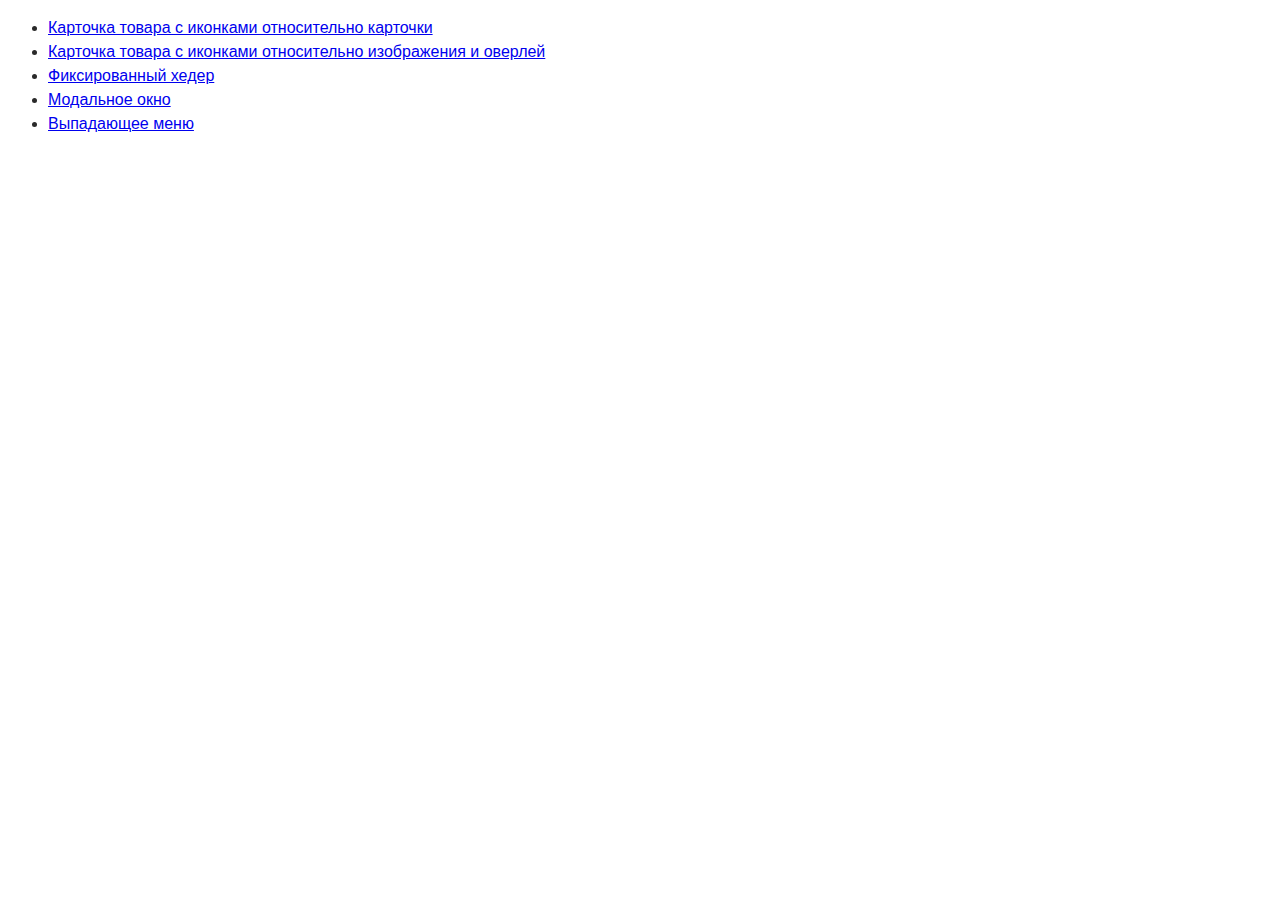
==== index.html @ ba33c890 "new: examples" ====
<!DOCTYPE html>
<html lang="ru">
  <head>
    <meta charset="UTF-8" />
    <meta name="viewport" content="width=device-width, initial-scale=1.0" />
    <title>Позиционированные элементы</title>
    <link rel="stylesheet" href="./css/common.css" />
    <link rel="stylesheet" href="./css/styles.css" />
  </head>
  <body>
    <ul class="nav">
      <li>
        <a href="./01-icons.html">
          Карточка товара с иконками относительно карточки
        </a>
      </li>
      <li>
        <a href="./02-overlay.html">
          Карточка товара с иконками относительно изображения и оверлей
        </a>
      </li>
      <li><a href="./03-fixed-header.html">Фиксированный хедер</a></li>
      <li><a href="./04-modal.html">Модальное окно</a></li>
      <li><a href="./05-dropdown.html">Выпадающее меню</a></li>
    </ul>
  </body>
</html>
---- css/common.css ----
*,
::before,
::after {
  box-sizing: border-box;
}

body {
  font-family: -apple-system, BlinkMacSystemFont, "Segoe UI", Roboto, Oxygen,
    Ubuntu, Cantarell, "Open Sans", "Helvetica Neue", sans-serif;
  line-height: 1.5;
  color: #2a2a2a;
  background-color: #fff;
}

img {
  display: block;
  max-width: 100%;
  height: auto;
}

.visually-hidden {
  position: absolute;
  width: 1px;
  height: 1px;
  margin: -1px;
  border: 0;
  padding: 0;
  clip: rect(0 0 0 0);
  overflow: hidden;
}
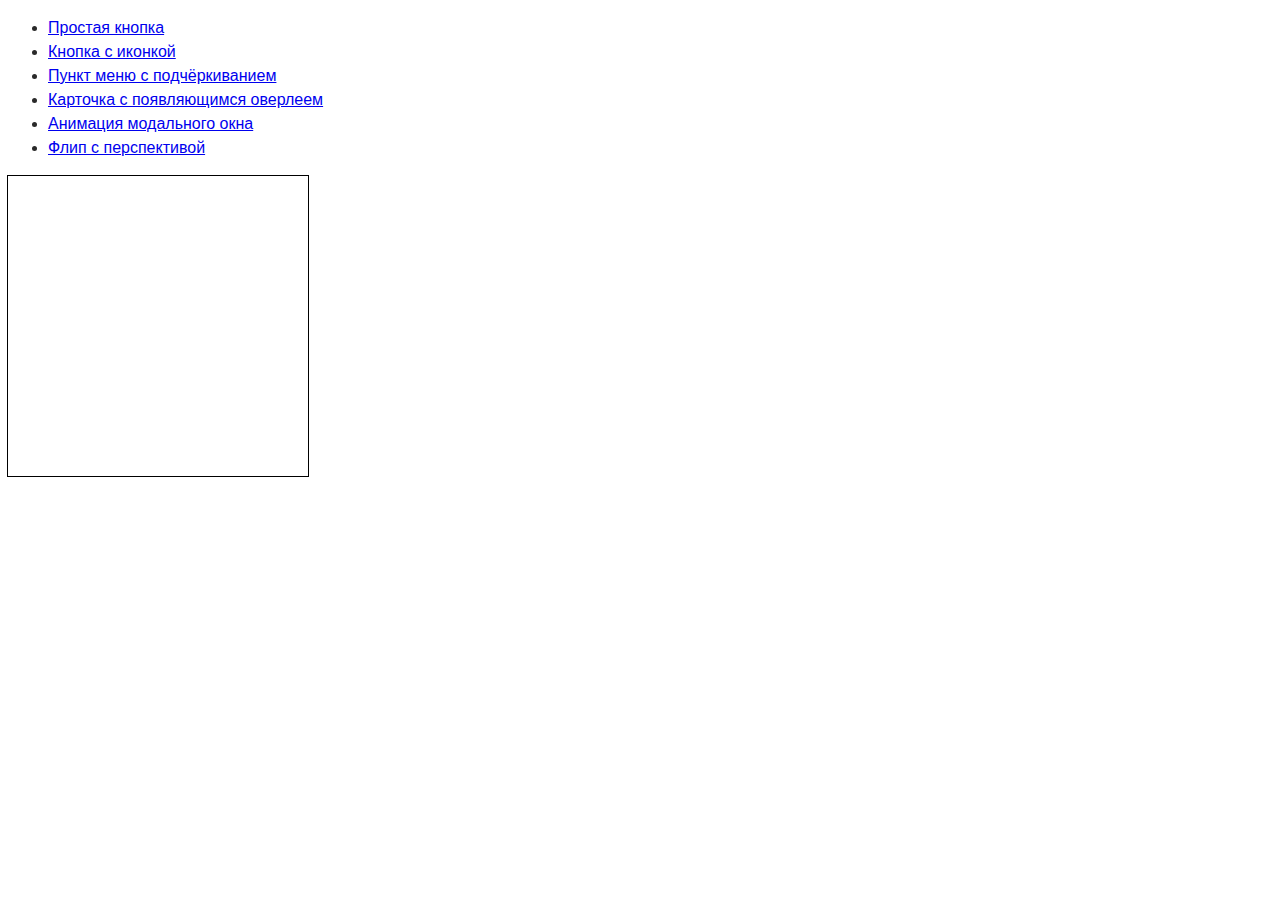
==== commit e54b6d51: "new: 09 transitions" ====
--- a/index.html
+++ b/index.html
@@ -3,25 +3,58 @@
   <head>
     <meta charset="UTF-8" />
     <meta name="viewport" content="width=device-width, initial-scale=1.0" />
-    <title>Позиционированные элементы</title>
+    <meta http-equiv="X-UA-Compatible" content="ie=edge" />
+    <title>Переходы и анимация</title>
     <link rel="stylesheet" href="./css/common.css" />
-    <link rel="stylesheet" href="./css/styles.css" />
+
+    <style>
+      .scene {
+        perspective: 600px;
+        height: 300px;
+        width: 300px;
+
+        outline: 1px solid black;
+
+        overflow: hidden;
+      }
+
+      .box {
+        height: 100%;
+        background-color: teal;
+        transform: scale(0);
+
+        transition: transform 1000ms linear;
+      }
+
+      .scene:hover .box {
+        transform: scale(1) rotateZ(360deg);
+      }
+    </style>
   </head>
   <body>
-    <ul class="nav">
+    <ul>
       <li>
-        <a href="./01-icons.html">
-          Карточка товара с иконками относительно карточки
-        </a>
+        <a href="./01-button.html">Простая кнопка</a>
       </li>
       <li>
-        <a href="./02-overlay.html">
-          Карточка товара с иконками относительно изображения и оверлей
-        </a>
+        <a href="./02-icon-button.html">Кнопка c иконкой</a>
       </li>
-      <li><a href="./03-fixed-header.html">Фиксированный хедер</a></li>
-      <li><a href="./04-modal.html">Модальное окно</a></li>
-      <li><a href="./05-dropdown.html">Выпадающее меню</a></li>
+      <li>
+        <a href="./03-underline.html">Пункт меню с подчёркиванием</a>
+      </li>
+      <li>
+        <a href="./04-card-overlay.html">Карточка с появляющимся оверлеем</a>
+      </li>
+      <li>
+        <a href="./05-modal.html">Анимация модального окна</a>
+      </li>
+      <li>
+        <a href="./06-perspective.html">Флип с перспективой</a>
+      </li>
     </ul>
+
+    <div class="scene">
+      <div class="box"></div>
+    </div>
   </body>
 </html>
--- a/css/common.css
+++ b/css/common.css
@@ -4,9 +4,13 @@
   box-sizing: border-box;
 }
 
+:root {
+  --timing-function: cubic-bezier(0.4, 0, 0.2, 1);
+}
+
 body {
-  font-family: -apple-system, BlinkMacSystemFont, "Segoe UI", Roboto, Oxygen,
-    Ubuntu, Cantarell, "Open Sans", "Helvetica Neue", sans-serif;
+  font-family: -apple-system, BlinkMacSystemFont, 'Segoe UI', Roboto, Oxygen,
+    Ubuntu, Cantarell, 'Open Sans', 'Helvetica Neue', sans-serif;
   line-height: 1.5;
   color: #2a2a2a;
   background-color: #fff;
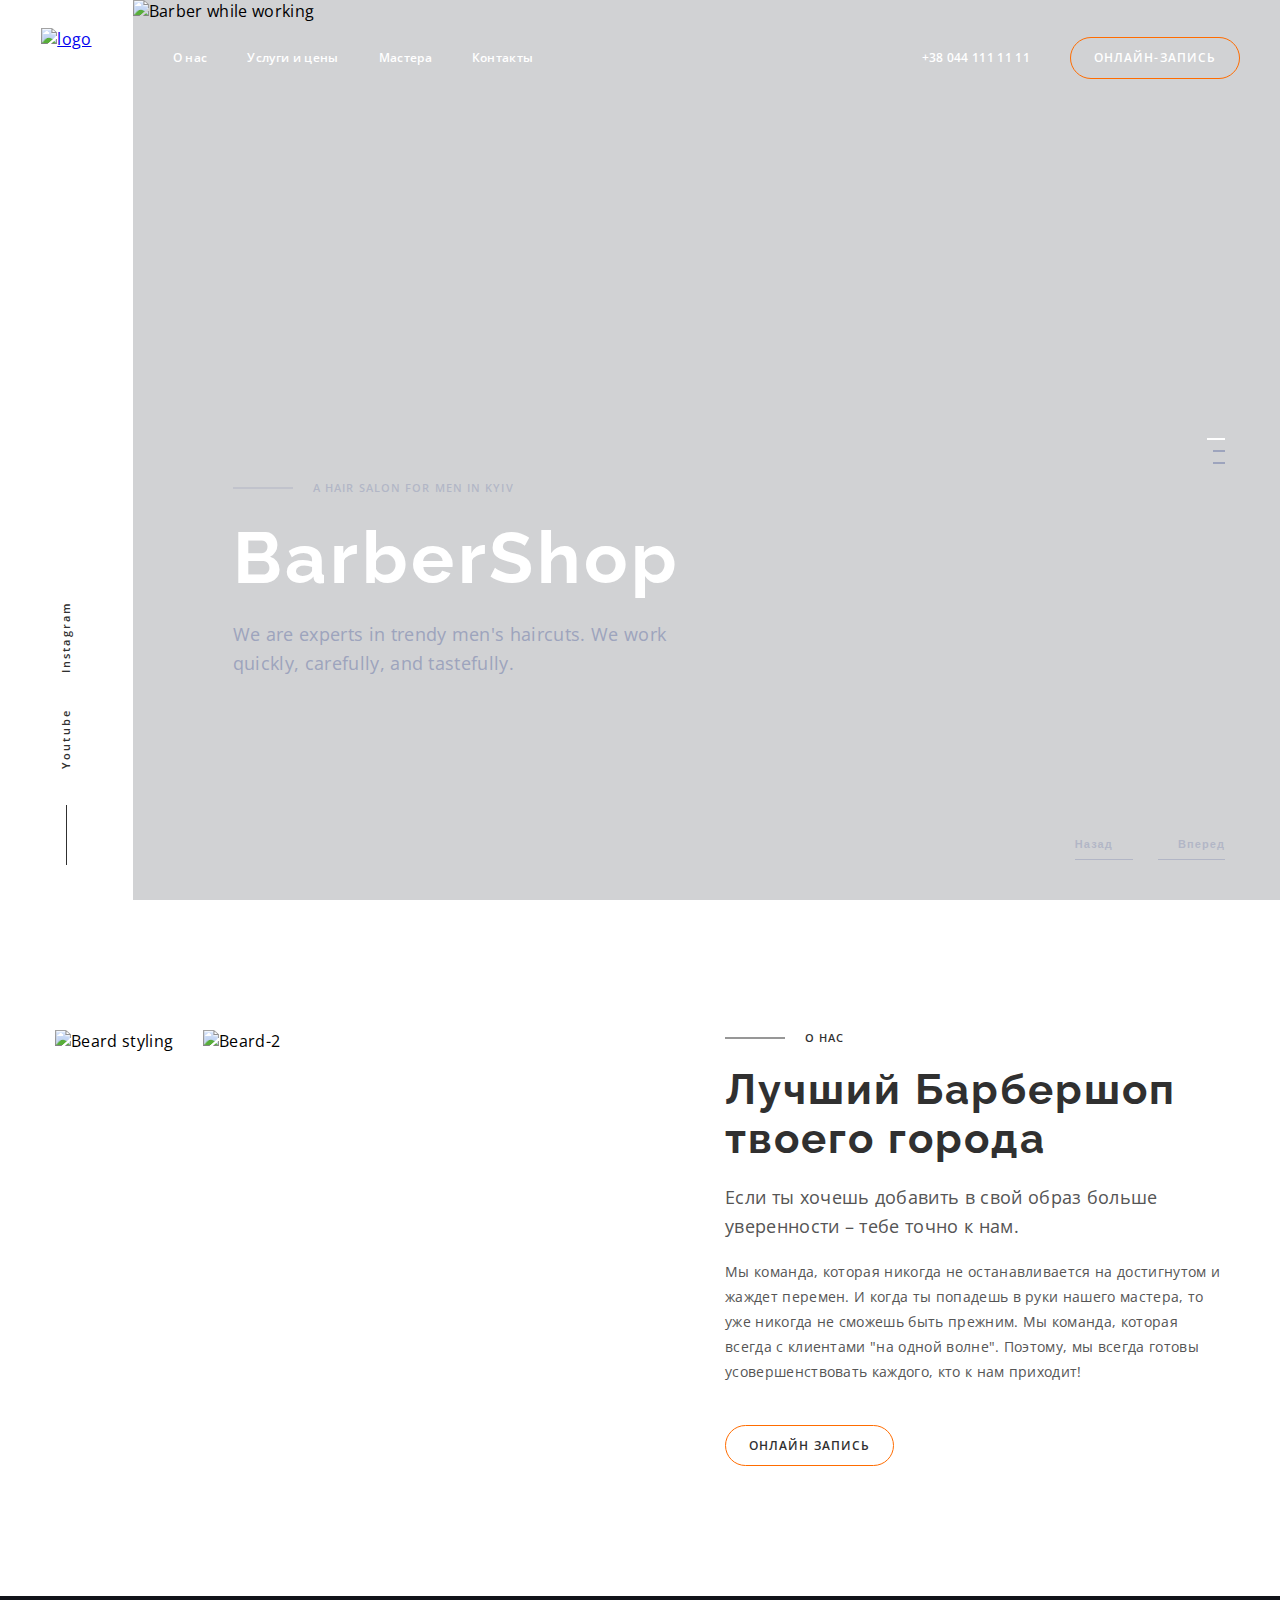
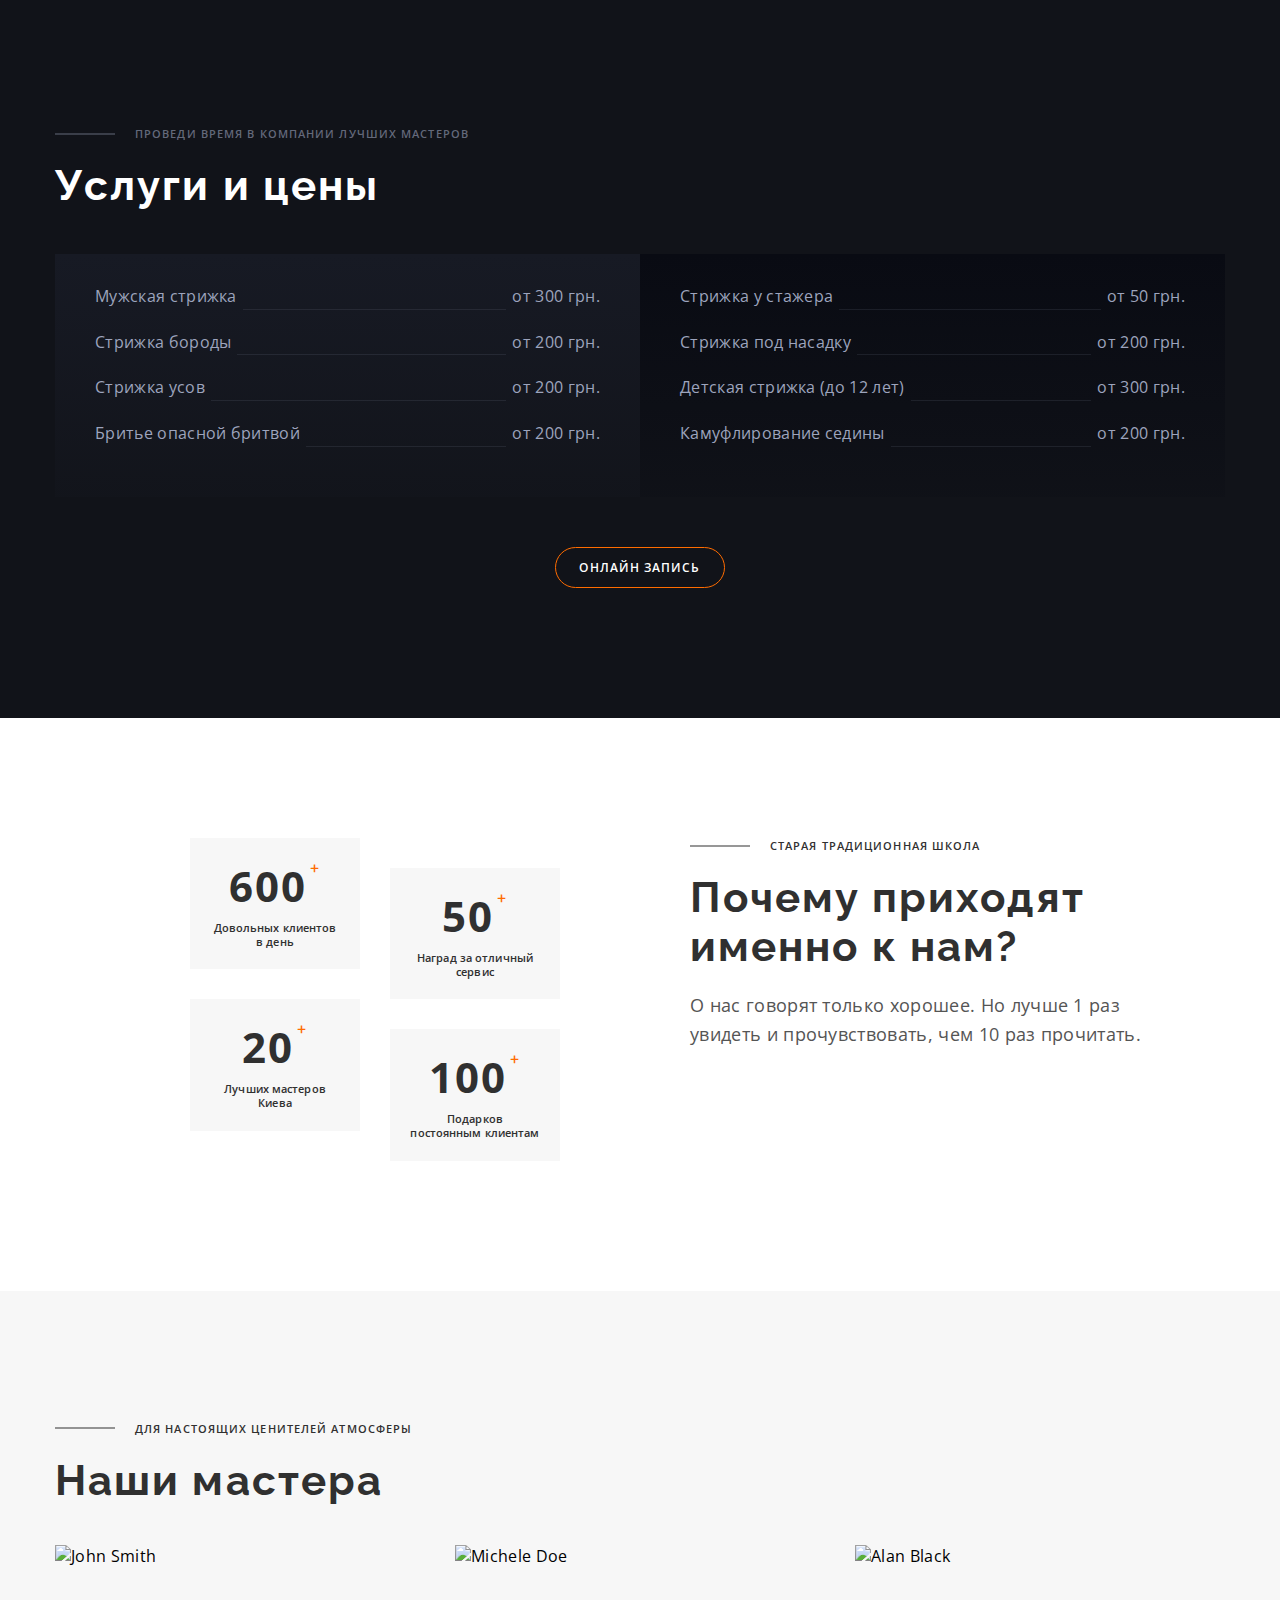
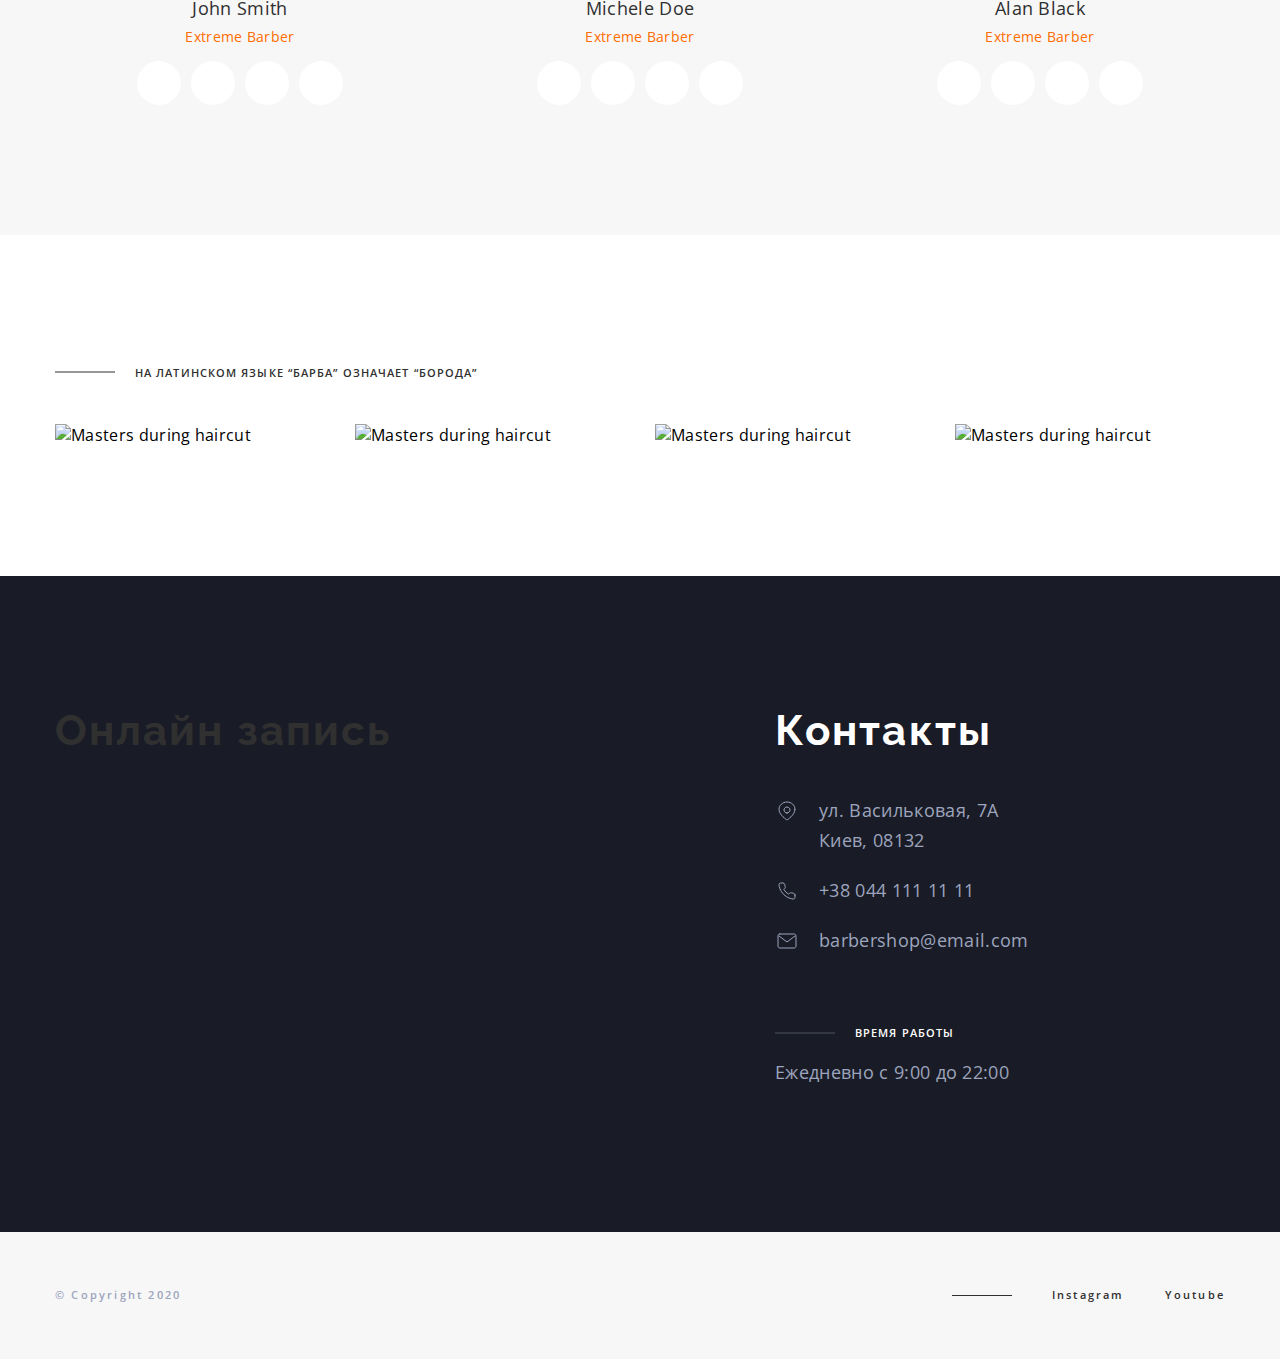
==== commit ee8fd3dd: "update: contact-us + footer markup" ====
--- a/index.html
+++ b/index.html
@@ -2,59 +2,395 @@
 <html lang="ru">
   <head>
     <meta charset="UTF-8" />
+    <meta http-equiv="X-UA-Compatible" content="IE=edge" />
     <meta name="viewport" content="width=device-width, initial-scale=1.0" />
-    <meta http-equiv="X-UA-Compatible" content="ie=edge" />
-    <title>Переходы и анимация</title>
-    <link rel="stylesheet" href="./css/common.css" />
-
-    <style>
-      .scene {
-        perspective: 600px;
-        height: 300px;
-        width: 300px;
-
-        outline: 1px solid black;
-
-        overflow: hidden;
-      }
-
-      .box {
-        height: 100%;
-        background-color: teal;
-        transform: scale(0);
-
-        transition: transform 1000ms linear;
-      }
-
-      .scene:hover .box {
-        transform: scale(1) rotateZ(360deg);
-      }
-    </style>
+    <title>Document</title>
+    <!-- Нормалізатор стилів(Нормалайз) -->
+    <link
+      rel="stylesheet"
+      href="https://cdnjs.cloudflare.com/ajax/libs/normalize/8.0.1/normalize.min.css"
+      integrity="sha512-NhSC1YmyruXifcj/KFRWoC561YpHpc5Jtzgvbuzx5VozKpWvQ+4nXhPdFgmx8xqexRcpAglTj9sIBWINXa8x5w=="
+      crossorigin="anonymous"
+      referrerpolicy="no-referrer"
+    />
+    <!-- Ваші шрифти -->
+    <link rel="preconnect" href="https://fonts.googleapis.com" />
+    <link rel="preconnect" href="https://fonts.gstatic.com" crossorigin />
+    <link
+      href="https://fonts.googleapis.com/css2?family=Open+Sans:wght@400;600;700&family=Raleway:wght@700&display=swap"
+      rel="stylesheet"
+    />
+    <!-- Ваші стилі -->
+    <link rel="stylesheet" href="./css/styles.css" />
   </head>
+
   <body>
-    <ul>
-      <li>
-        <a href="./01-button.html">Простая кнопка</a>
-      </li>
-      <li>
-        <a href="./02-icon-button.html">Кнопка c иконкой</a>
-      </li>
-      <li>
-        <a href="./03-underline.html">Пункт меню с подчёркиванием</a>
-      </li>
-      <li>
-        <a href="./04-card-overlay.html">Карточка с появляющимся оверлеем</a>
-      </li>
-      <li>
-        <a href="./05-modal.html">Анимация модального окна</a>
-      </li>
-      <li>
-        <a href="./06-perspective.html">Флип с перспективой</a>
-      </li>
-    </ul>
-
-    <div class="scene">
-      <div class="box"></div>
-    </div>
+    <section class="hero">
+      <div class="hero-aside">
+        <a href="/">
+          <img src="./images/logo.svg" alt="logo" />
+        </a>
+
+        <ul class="aside-links">
+          <li>
+            <a href="#" class="aside-link">Instagram</a>
+          </li>
+          <li>
+            <a href="#" class="aside-link">Youtube</a>
+          </li>
+          <li class="line-decorator"></li>
+        </ul>
+
+      </div>
+      <div class="hero-main">
+        <img src="./images/slider-1.jpg" alt="Barber while working" class="hero-img">
+        <header class="header">
+          <nav class="header-nav">
+            <ul class="nav-list">
+              <li class="nav-item">
+                <a href="" class="nav-link">О нас</a>
+              </li>
+              <li class="nav-item">
+                <a href="" class="nav-link">Услуги и цены</a>
+              </li>
+              <li class="nav-item">
+                <a href="" class="nav-link">Мастера</a>
+              </li>
+              <li class="nav-item">
+                <a href="" class="nav-link">Контакты</a>
+              </li>
+            </ul>
+          </nav>
+          <ul class="header-call nav-list">
+            <li class="nav-item">
+              <a href="tel:+380441111111" class="nav-link">+38 044 111 11 11</a>
+            </li>
+            <li class="nav-item">
+              <a href="" class="c-btn hero-btn"> онлайн-запись </a>
+            </li>
+          </ul>
+
+        </header>
+        <div class="hero-inner">
+          <div class="hero-wrapper">
+            <div class="c-uptitle hero-uptitle">
+              <p>A hair salon for men in Kyiv</p>
+            </div>
+
+            <h1 class="c-title hero-title">BarberShop</h1>
+
+            <p class="c-text-18 hero-description">
+              We are experts in trendy men's haircuts. We work quickly,
+              carefully, and tastefully.
+            </p>
+          </div>
+          <ul class="hero-bullets">
+            <li class="hero-bullet active">
+              <button type="button" aria-label="1"></button>
+            </li>
+            <li class="hero-bullet">
+              <button type="button" aria-label="1"></button>
+            </li>
+            <li class="hero-bullet">
+              <button type="button" aria-label="1"></button>
+            </li>
+          </ul>
+          <div class="hero-controls">
+            <button type="button" class="control-btn back">Назад</button>
+            <button type="button" class="control-btn forward">Вперед</button>
+          </div>
+        </div>
+      </div>
+    </section>
+    <main class="main">
+      <section class="c-section best-barber">
+        <div class="container">
+          <div class="best-barber-left">
+            <div class="best-barber-img">
+              <img width="270" src="./images/beard-1.jpg" alt="Beard styling" />
+            </div>
+            <div class="best-barber-img">
+              <img width="270" src="./images/beard-2.jpg" alt="Beard-2" />
+            </div>
+          </div>
+
+          <div class="best-barber-right">
+            <div class="c-uptitle best-barber-uptitle">
+              <p>о нас</p>
+            </div>
+            <h2 class="c-title best-barber-title">
+              Лучший Барбершоп твоего города
+            </h2>
+
+            <p class="c-text-18 best-barber-note">
+              Если ты хочешь добавить в свой образ больше уверенности – тебе
+              точно к нам.
+            </p>
+            <p class="c-text-14">
+              Мы команда, которая никогда не останавливается на достигнутом и
+              жаждет перемен. И когда ты попадешь в руки нашего мастера, то уже
+              никогда не сможешь быть прежним. Мы команда, которая всегда с
+              клиентами "на одной волне". Поэтому, мы всегда готовы
+              усовершенствовать каждого, кто к нам приходит!
+            </p>
+            <a href="#" class="c-btn c-btn--dark best-barber-btn">Онлайн запись</a>
+          </div>
+        </div>
+      </section>
+      <section class="c-section service">
+        <div class="container">
+          <div class="c-uptitle">
+            <p>Проведи время в компании лучших мастеров</p>
+          </div>
+          <h2 class="c-title">Услуги и цены</h2>
+          <div class="service-tables">
+            <ul class="service-table">
+              <li class="service-table-item">
+                <p>Мужская стрижка</p>
+                <div class="service-dots"></div>
+                <p>от 300 грн.</p>
+              </li>
+              <li class="service-table-item">
+                <p>Стрижка бороды</p>
+                <div class="service-dots"></div>
+                <p>от 200 грн.</p>
+              </li>
+              <li class="service-table-item">
+                <p>Стрижка усов</p>
+                <div class="service-dots"></div>
+                <p>от 200 грн.</p>
+              </li>
+              <li class="service-table-item">
+                <p>Бритье опасной бритвой</p>
+                <div class="service-dots"></div>
+                <p>от 200 грн.</p>
+              </li>
+            </ul>
+            <ul class="service-table">
+              <li class="service-table-item">
+                <p>Cтрижка у стажера</p>
+                <div class="service-dots"></div>
+                <p>от 50 грн.</p>
+              </li>
+              <li class="service-table-item">
+                <p>Стрижка под насадку</p>
+                <div class="service-dots"></div>
+                <p>от 200 грн.</p>
+              </li>
+              <li class="service-table-item">
+                <p>Детская стрижка (до 12 лет)</p>
+                <div class="service-dots"></div>
+                <p>от 300 грн.</p>
+              </li>
+              <li class="service-table-item">
+                <p>Камуфлирование седины</p>
+                <div class="service-dots"></div>
+                <p>от 200 грн.</p>
+              </li class="service-table-item">
+            </ul>
+          </div>
+          <div class="service-btn-conrainer">
+            <a href="#" class="c-btn service-btn">Онлайн запись</a>
+          </div>
+        </div>
+      </section>
+      <section class="c-section our-choice">
+        <div class="container">
+          <ul class="our-choice__left">
+            <li class="our-choice-item">
+              <b class="item-title">600 <sup class="plus">+</sup></b>
+              <p class="item-description">Довольных клиентов в день</p>
+            </li>
+            <li class="our-choice-item">
+              <b class="item-title">50 <sup class="plus">+</sup></b>
+              <p class="item-description">Наград за отличный сервис</p>
+            </li>
+            <li class="our-choice-item">
+              <b class="item-title">20 <sup class="plus">+</sup></b>
+              <p class="item-description">Лучших мастеров Киева</p>
+            </li>
+            <li class="our-choice-item">
+              <b class="item-title">100 <sup class="plus">+</sup></b>
+              <p class="item-description">Подарков постоянным клиентам</p>
+            </li>
+          </ul>
+
+          <div class="our-choice__right">
+            <div class="c-uptitle our-choice__uptitle">
+              <p>старая традиционная школа</p>
+            </div>
+
+            <h2 class="c-title best-barber__title">Почему приходят именно к нам?</h2>
+            <p class="c-text-18">
+              О нас говорят только хорошее. Но лучше 1 раз увидеть и
+              прочувствовать, чем 10 раз прочитать.
+            </p>
+          </div>
+        </div>
+      </section>
+      <section class="c-section our-masters">
+        <div class="container">
+          <div class="c-uptitle">
+            <p>для настоящих ценителей атмосферы</p>
+          </div>
+
+          <h2 class="c-title our-masters-title">Наши мастера</h2>
+          <ul lang="en" class="masters">
+            <li class="master">
+              <img width="370" class="master-img" src="./images/master-1.jpg" alt="John Smith" />
+              <p class="master-name">John Smith</p>
+              <p class="master-position">Extreme Barber</p>
+              <ul class="master-socials">
+                <li class="master-social"><a href="" aria-label="Instagram">
+                  <svg class="social-icon" height="20" width="20">
+                    <use href="./images/symbol-defs.svg#icon-instagram"/>
+                  </svg>
+                </a></li>
+                <li class="master-social"><a href="" aria-label="Twitter">
+                  <svg class="social-icon" height="20" width="20">
+                    <use href="./images/symbol-defs.svg#icon-twitter"/>
+                  </svg>
+                </a></li>
+                <li class="master-social"><a href="" aria-label="Facebook">
+                  <svg class="social-icon" height="20" width="20">
+                    <use href="./images/symbol-defs.svg#icon-facebook"/>
+                  </svg>
+                </a></li>
+                <li class="master-social"><a href="" aria-label="LinkedIn">
+                  <svg class="social-icon" height="20" width="20">
+                    <use href="./images/symbol-defs.svg#icon-linkedin"/>
+                  </svg>
+                </a></li>
+              </ul>
+            </li>
+            <li class="master">
+              <img width="370" class="master-img" src="./images/master-2.jpg" alt="Michele Doe" />
+              <p class="master-name">Michele Doe</p>
+              <p class="master-position">Extreme Barber</p>
+              <ul class="master-socials">
+                <li class="master-social"><a href="" aria-label="Instagram">
+                    <svg class="social-icon" height="20" width="20">
+                      <use href="./images/symbol-defs.svg#icon-instagram"/>
+                    </svg>
+                </a></li>
+                <li class="master-social"><a href="" aria-label="Twitter">
+                  <svg class="social-icon" height="20" width="20">
+                    <use href="./images/symbol-defs.svg#icon-twitter"/>
+                  </svg>
+                </a></li>
+                <li class="master-social"><a href="" aria-label="Facebook">
+                  <svg class="social-icon" height="20" width="20">
+                    <use href="./images/symbol-defs.svg#icon-facebook"/>
+                  </svg>
+                </a></li>
+                <li class="master-social"><a href="" aria-label="LinkedIn">
+                  <svg class="social-icon" height="20" width="20">
+                    <use href="./images/symbol-defs.svg#icon-linkedin"/>
+                  </svg>
+                </a></li>
+              </ul>
+            </li>
+            <li class="master">
+              <img width="370" class="master-img" src="./images/master-3.jpg" alt="Alan Black" />
+              <p class="master-name">Alan Black</p>
+              <p class="master-position">Extreme Barber</p>
+              <ul class="master-socials">
+                <li class="master-social"><a href="" aria-label="Instagram">
+                  <svg class="social-icon" height="20" width="20">
+                    <use href="./images/symbol-defs.svg#icon-instagram"/>
+                  </svg>
+                </a></li>
+                <li class="master-social"><a href="" aria-label="Twitter">
+                  <svg class="social-icon" height="20" width="20">
+                    <use href="./images/symbol-defs.svg#icon-twitter"/>
+                  </svg>
+                </a></li>
+                <li class="master-social"><a href="" aria-label="Facebook">
+                  <svg class="social-icon" height="20" width="20">
+                    <use href="./images/symbol-defs.svg#icon-facebook"/>
+                  </svg>
+                </a></li>
+                <li class="master-social"><a href="" aria-label="LinkedIn">
+                  <svg class="social-icon" height="20" width="20">
+                    <use href="./images/symbol-defs.svg#icon-linkedin"/>
+                  </svg>
+                </a></li>
+              </ul>
+            </li>
+          </ul>
+        </div>
+      </section>
+      <section class="c-section gallery">
+        <div class="container">
+          <h1 class="gallery-title">Галерея - Наші роботи</h1>
+          <div class="c-uptitle gallery-uptitle">
+            <p>На латинском языке “барба” означает “борода”</p>
+          </div>
+          <ul class="works">
+            <li class="work-example">
+              <img width="270" class="example-img" src="./images/gallery-1.jpg" alt="Masters during haircut" />
+            </li>
+            <li class="work-example">
+              <img width="270" class="example-img" src="./images/gallery-2.jpg" alt="Masters during haircut" />
+            </li>
+            <li class="work-example">
+              <img width="270" class="example-img" src="./images/gallery-3.jpg" alt="Masters during haircut" />
+            </li>
+            <li class="work-example">
+              <img width="270" class="example-img" src="./images/gallery-4.jpg" alt="Masters during haircut" />
+            </li>
+          </ul>
+        </div>
+      </section>
+      <section class="contact-us">
+        <div class="container">
+          <div class="contact-left">
+            <h2 class="c-title">Онлайн запись</h2>
+          </div>
+          <div class="contact-right">
+            <h2 class="c-title">Контакты</h2>
+            <address class="address">
+              <a class="address-link" href="#">
+                <svg width="24" height="24" viewBox="0 0 24 24" fill="none" xmlns="http://www.w3.org/2000/svg">
+                  <path fill-rule="evenodd" clip-rule="evenodd" d="M20 10.3636C20 16.0909 12 21 12 21C12 21 4 16.0909 4 10.3636C4 6.29681 7.58172 3 12 3C16.4183 3 20 6.29681 20 10.3636V10.3636Z" stroke="#9DA4BD" stroke-linecap="round" stroke-linejoin="round"/>
+                  <path fill-rule="evenodd" clip-rule="evenodd" d="M12 14C13.6569 14 15 12.6569 15 11C15 9.34315 13.6569 8 12 8C10.3431 8 9 9.34315 9 11C9 12.6569 10.3431 14 12 14Z" stroke="#9DA4BD" stroke-linecap="round" stroke-linejoin="round"/>
+                </svg>
+                  
+             ул. Васильковая, 7А <br/> Киев, 08132
+              </a>
+              <a class="address-link" href="tel:+380441111111">
+                <svg width="24" height="24" viewBox="0 0 24 24" fill="none" xmlns="http://www.w3.org/2000/svg">
+                  <path fill-rule="evenodd" clip-rule="evenodd" d="M19.9996 16.0028V18.4163C20.0014 18.8693 19.8122 19.3021 19.4783 19.6084C19.1445 19.9147 18.697 20.066 18.2458 20.0252C15.7703 19.7562 13.3924 18.9103 11.3032 17.5555C9.35943 16.3203 7.71147 14.6724 6.47633 12.7286C5.11675 10.6299 4.27066 8.24046 4.0066 5.75383C3.96595 5.30403 4.11622 4.85785 4.42071 4.52429C4.7252 4.19073 5.15586 4.0005 5.6075 4.00008H8.02093C8.82851 3.99213 9.51685 4.5841 9.62988 5.38378C9.73174 6.15613 9.92065 6.91447 10.193 7.64435C10.414 8.23232 10.2727 8.89515 9.83099 9.34179L8.80931 10.3635C9.95453 12.3775 11.6221 14.0451 13.6362 15.1903L14.6578 14.1686C15.1045 13.727 15.7673 13.5856 16.3553 13.8066C17.0852 14.079 17.8435 14.2679 18.6159 14.3698C19.4248 14.4839 20.0198 15.1861 19.9996 16.0028Z" stroke="#9DA4BD" stroke-linecap="round" stroke-linejoin="round"/>
+                  </svg>
+                  
+               +38 044 111 11 11
+              </a>
+              <a class="address-link" href="mailto:barbershop@email.com">
+                <svg width="24" height="24" viewBox="0 0 24 24" fill="none" xmlns="http://www.w3.org/2000/svg">
+                  <path fill-rule="evenodd" clip-rule="evenodd" d="M4.8 5H19.2C20.19 5 21 5.7875 21 6.75V17.25C21 18.2125 20.19 19 19.2 19H4.8C3.81 19 3 18.2125 3 17.25V6.75C3 5.7875 3.81 5 4.8 5Z" stroke="#9DA4BD" stroke-linecap="round" stroke-linejoin="round"/>
+                  <path d="M20 7L12 13L4 7" stroke="#9DA4BD" stroke-linecap="round" stroke-linejoin="round"/>
+                </svg>
+                    barbershop@email.com
+              </a>
+            </address>
+            <div class="timetable">
+              <div class="c-uptitle">
+                <p class="timetable-title">время работы</p>
+              </div>
+              <p class="timetable-hours">Ежедневно с 9:00 до 22:00</p>
+            </div>
+          </div>
+        </div>
+      </section>
+    </main>
+    <footer class="footer">
+      <div class="container">
+        <p class="footer-copyright">&copy; Copyright 2020</p>
+        <div class="footer-links">
+          <a href="#" class="aside-link footer-link">Instagram</a>
+          <a href="#" class="aside-link footer-link">Youtube</a>
+        </div>
+      </div>
+    </footer>
   </body>
 </html>
--- a/css/styles.css
+++ b/css/styles.css
@@ -0,0 +1,713 @@
+:root {
+    --title-color: #303030;
+    --biege-bg-color: #f7f7f7;
+    --lighter-text-color: #9da4bd;
+    --gray-text-color-60: rgba(157, 164, 189, 0.6);
+    --darker-text-color: #555555;
+    --accent-color: #ff6c00;
+    --white: #ffffff;
+    --transition-duration: 0.3s;
+}
+
+html {
+    box-sizing: border-box;
+}
+
+*,
+*::before,
+*::after {
+    box-sizing: inherit;
+}
+
+body {
+    font-family: "Open Sans", sans-serif;
+    letter-spacing: 0.02em;
+    margin: 0;
+}
+
+/* Common styles - Загальні стилі */
+
+.container {
+    width: 1200px;
+    padding-left: 15px;
+    padding-right: 15px;
+
+    margin: 0 auto;
+}
+
+.c-section {
+    padding-top: 130px;
+    padding-bottom: 130px;
+}
+.c-uptitle {
+    margin-bottom: 20px;
+    padding-left: 80px;
+    font-size: 11px;
+
+    color: var(--title-color);
+    text-transform: uppercase;
+    position: relative;
+}
+.c-uptitle > p {
+    font-weight: 600;
+    letter-spacing: 0.1em;
+    margin: 0;
+}
+.c-uptitle::before {
+    content: "";
+    width: 60px;
+    height: 1px;
+    position: absolute;
+    left: 0;
+    top: 50%;
+    transform: translateY(-50%);
+    background-color: var(--title-color);
+}
+.c-title {
+    font-family: "Raleway", sans-serif;
+    color: var(--title-color);
+    font-size: 42px;
+    margin-bottom: 20px;
+    letter-spacing: 0.05em;
+}
+.c-text-14 {
+    font-size: 14px;
+    line-height: 1.8;
+
+    color: var(--darker-text-color);
+}
+.c-text-14,
+.c-text-18,
+.c-title {
+    margin-top: 0;
+}
+.c-text-18 {
+    font-size: 18px;
+    line-height: 1.6;
+
+    color: var(--darker-text-color);
+}
+
+.c-btn {
+    display: inline-flex;
+    font-weight: 600;
+    font-size: 12px;
+    line-height: 1.3;
+    letter-spacing: 0.09em;
+    border: 1px solid var(--accent-color);
+    border-radius: 25px;
+    color: var(--white);
+    padding: 12px 23px;
+
+    text-transform: uppercase;
+    text-decoration: none;
+    background-color: transparent;
+    cursor: pointer;
+    transition: all var(--transition-duration);
+}
+.c-btn--dark {
+    color: var(--title-color);
+}
+.c-btn:hover,
+.c-btn:focus {
+    background-color: var(--accent-color);
+    color: var(--white);
+}
+/* Common styles - Загальні стилі */
+
+/* Hero section */
+.hero {
+    background-color: var(--white);
+    min-height: 100vh;
+    display: flex;
+    width: 1280px;
+    margin: 0 auto;
+}
+.hero-aside {
+    display: flex;
+    flex-direction: column;
+    height: 100vh;
+
+    align-items: center;
+    padding-top: 28px;
+    padding-left: 30px;
+    padding-right: 30px;
+    padding-bottom: 35px;
+}
+.aside-links {
+    display: flex;
+    flex-direction: column;
+    justify-content: flex-end;
+    align-items: center;
+    height: 100%;
+    padding: 0;
+    margin: 0;
+    list-style: none;
+    margin-top: auto;
+    /* margin-top: auto; */
+}
+.aside-link {
+    font-weight: 600;
+    font-size: 11px;
+    line-height: 1.3;
+
+    letter-spacing: 0.2em;
+
+    color: var(--title-color);
+    text-decoration: none;
+    transition: all var(--transition-duration);
+}
+.aside-link:hover {
+    color: var(--accent-color);
+}
+
+.aside-links > li:not(.line-decorator) {
+    margin-bottom: 30px;
+    min-height: 72px;
+    display: flex;
+    align-items: center;
+    justify-content: center;
+    transform: rotate(-90deg);
+}
+
+.line-decorator {
+    width: 1px;
+    height: 60px;
+
+    background: var(--title-color);
+}
+.hero-main {
+    position: relative;
+    /* background-image: url("../images/slider-1.jpg"); */
+    background-color: rgba(25, 28, 38, 0.2);
+    background-size: cover;
+    background-repeat: no-repeat;
+    background-position: center center;
+    display: flex;
+    flex-direction: column;
+    justify-content: space-between;
+    width: 100%;
+}
+.hero-img {
+    position: absolute;
+    z-index: 0;
+    left: 0;
+    right: 0;
+    width: 100%;
+    height: 100%;
+    object-fit: cover;
+    object-position: center;
+}
+.header {
+    padding: 34px 40px;
+    display: flex;
+    z-index: 1;
+    /* justify-content: space-between; */
+}
+
+.nav-list {
+    list-style: none;
+    padding: 0;
+    margin: 0;
+
+    display: flex;
+    align-items: center;
+}
+.header-nav {
+    margin-right: auto;
+}
+
+.nav-item + .nav-item {
+    margin-left: 40px;
+}
+
+.nav-item > .nav-link {
+    color: var(--white);
+    text-decoration: none;
+    font-size: 12px;
+    line-height: 1.3;
+    font-weight: 600;
+    padding: 16px 0;
+    display: block;
+    transition: all var(--transition-duration);
+}
+
+.nav-link:hover,
+.nav-link:focus {
+    color: var(--accent-color);
+}
+
+.hero-inner {
+    display: flex;
+    flex-direction: column;
+    justify-content: flex-end;
+    padding-bottom: 40px;
+    padding-right: 55px;
+    padding-left: 100px;
+    z-index: 1;
+}
+.hero-wrapper {
+    margin-bottom: 140px;
+}
+.hero-uptitle {
+    color: var(--gray-text-color-60);
+}
+.hero-uptitle::before {
+    background-color: var(--gray-text-color-60);
+}
+
+.hero-title {
+    font-size: 72px;
+    letter-spacing: 0.05em;
+    color: var(--white);
+
+    margin-bottom: 20px;
+    margin-top: 0;
+}
+.hero-description {
+    color: var(--lighter-text-color);
+    max-width: 486px;
+}
+
+.hero-bullets {
+    list-style: none;
+    padding: 0;
+    margin: 0;
+    position: absolute;
+    top: 50%;
+    right: 55px;
+    z-index: 1;
+    transform: translateY(-50%);
+}
+
+.hero-bullet,
+.hero-bullet > button {
+    cursor: pointer;
+}
+.hero-bullet {
+    width: 18px;
+    height: 2px;
+    padding-top: 6px;
+    padding-bottom: 6px;
+    transition: all var(--transition-duration);
+    display: flex;
+}
+.hero-bullet > button {
+    background-color: transparent;
+    background-color: var(--lighter-text-color);
+    border: none;
+    width: 8px;
+    margin-left: auto;
+    height: 100%;
+}
+.hero-bullet.active > button {
+    background-color: var(--white);
+    width: 18px;
+}
+
+.hero-controls {
+    display: flex;
+    justify-content: flex-end;
+}
+.control-btn {
+    font-weight: 600;
+    font-size: 11px;
+    line-height: 1.3;
+    letter-spacing: 0.1em;
+    color: var(--gray-text-color-60);
+
+    border: none;
+    border-bottom: 1px solid var(--gray-text-color-60);
+    background-color: transparent;
+    
+    padding-bottom: 8px;
+    padding-right: 20px;
+    padding-left: 0;
+
+    transition: all var(--transition-duration);
+    cursor: pointer;
+}
+
+.control-btn:hover,
+.control-btn:focus {
+    color: var(--white);
+    border-bottom: 1px solid var(--white);
+}
+
+.forward {
+    margin-left: 25px;
+    padding-right: 0;
+    padding-left: 20px;
+}
+/* Hero section */
+
+.best-barber > .container {
+    display: flex;
+}
+
+.best-barber-left {
+    flex: 1 1 500px;
+    display: flex;
+}
+.best-barber-img:not(:first-child) {
+    margin-left: 30px;
+}
+.best-barber-img > img {
+    width: 100%;
+}
+.best-barber-right {
+    flex: 1 1 500px;
+    margin-left: 64px;
+    display: flex;
+    flex-direction: column;
+    align-items: flex-start;
+    max-width: 500px;
+}
+
+.best-barber-right > .c-text-14 {
+    margin-bottom: 40px;
+}
+.service {
+    background-color: #111319;
+    background-image: url("../images/service-bg.png");
+    background-size: cover;
+    background-repeat: no-repeat;
+    background-position: center;
+}
+.service .c-uptitle {
+    color: var(--gray-text-color-60);
+}
+.service .c-uptitle::before {
+    background-color: var(--gray-text-color-60);
+}
+.service .c-title {
+    color: var(--white);
+    margin-bottom: 44px;
+}
+
+.service-tables {
+    display: flex;
+    margin-bottom: 50px;
+}
+.service-table {
+    flex: 1 1 100%;
+    list-style: none;
+    background-image: linear-gradient(180deg, #171a24 0%, rgba(23, 26, 36, 0.2) 100%);
+    padding: 30px 40px;
+    margin: 0;
+}
+.service-table:last-child {
+    background-image: linear-gradient(180deg, #090b13 0%, rgba(9, 11, 19, 0.2) 100%);
+}
+.service-table-item {
+    margin-bottom: 20px;
+    display: flex;
+    align-items: flex-end;
+    color: var(--lighter-text-color);
+}
+.service-table-item > p {
+    margin: 0;
+    white-space: nowrap;
+    line-height: 1.6;
+}
+.service-dots {
+    width: 100%;
+    height: 100%;
+    margin: 0 6px;
+    border-bottom: 1px solid rgba(157, 164, 189, 0.12);
+}
+.service-btn-conrainer {
+    text-align: center;
+}
+
+.our-choice {
+    background-color: var(--white);
+    padding-top: 120px;
+}
+
+.our-choice > .container {
+    display: flex;
+    justify-content: center;
+}
+
+.our-choice__left,
+.our-choice__right {
+    display: flex;
+}
+.our-choice__left {
+    list-style: none;
+    padding: 0 100px;
+    margin: 0;
+
+    max-width: 570px;
+    flex-wrap: wrap;
+}
+.our-choice-item {
+    width: 170px;
+    padding: 20px;
+
+    color: var(--title-color);
+    background-color: var(--biege-bg-color);
+    text-align: center;
+}
+.our-choice-item:nth-child(2n) {
+    margin-left: 30px;
+    margin-top: 30px;
+}
+.our-choice-item:nth-child(2n - 1) {
+    margin-bottom: 30px;
+}
+.our-choice-item .item-title {
+    display: flex;
+    align-items: flex-start;
+    justify-content: center;
+
+    font-weight: 700;
+    font-size: 42px;
+    line-height: 1.35;
+    text-align: center;
+    letter-spacing: 0.05em;
+
+    margin-bottom: 6px;
+}
+.our-choice-item .item-description {
+    margin: 0;
+
+    font-weight: 600;
+    font-size: 11px;
+    line-height: 1.3;
+    letter-spacing: 0.01em;
+}
+.our-choice-item .plus {
+    font-weight: 600;
+    font-size: 16px;
+    line-height: 1.3;
+    margin-left: 2px;
+
+    color: var(--accent-color);
+}
+.our-choice__right {
+    flex-direction: column;
+    padding-left: 30px;
+    max-width: 530px;
+}
+.best-barber__title {
+    margin-top: 0;
+    margin-bottom: 20px;
+}
+
+.our-masters {
+    background-color: var(--biege-bg-color);
+}
+
+.our-masters-title {
+    color: var(--title-color);
+
+    margin-top: 0;
+    margin-bottom: 40px;
+}
+
+.masters {
+    padding: 0;
+    margin: 0;
+    list-style: none;
+    display: flex;
+}
+
+.master {
+    display: flex;
+    flex-direction: column;
+    align-items: center;
+    margin-left: 30px;
+}
+.master:first-child {
+    margin-left: 0;
+}
+.master-img {
+    max-width: 100%;
+}
+.master-name {
+    font-weight: 400;
+    font-size: 18px;
+    line-height: 1.3;
+
+    color: var(--title-color);
+    margin-top: 30px;
+    margin-bottom: 8px;
+}
+.master-position {
+    font-weight: 400;
+    font-size: 14px;
+    line-height: 1.35;
+
+    color: var(--accent-color);
+    margin-top: 0;
+}
+.master-socials {
+    display: flex;
+    list-style: none;
+    margin: 0;
+    padding: 0;
+}
+.master-social:not(:last-child) {
+    margin-right: 10px;
+}
+.master-social > a {
+    border-radius: 50%;
+    background-color: var(--white);
+    width: 44px;
+    height: 44px;
+    display: flex;
+    justify-content: center;
+    align-items: center;
+}
+
+.master-social:hover .social-icon,
+.master-social:focus .social-icon {
+    fill: var(--accent-color);
+    transition: fill var(--transition-duration);
+}
+
+.gallery-title {
+    position: absolute;
+    white-space: nowrap;
+    width: 1px;
+    height: 1px;
+    overflow: hidden;
+    border: 0;
+    padding: 0;
+    clip: rect(0 0 0 0);
+    clip-path: inset(50%);
+    margin: -1px;
+}
+
+.gallery-uptitle {
+    margin-bottom: 44px;
+}
+
+.works {
+    padding: 0;
+    margin: 0;
+    list-style: none;
+    display: flex;
+}
+.example-img {
+    display: block;
+}
+
+.work-example {
+    transition: box-shadow var(--transition-duration);
+}
+
+.work-example:not(:last-child) {
+    margin-right: 30px;
+}
+
+.work-example:hover {
+    box-shadow: 0px 1px 1px rgba(0, 0, 0, 0.12), 0px 4px 4px rgba(0, 0, 0, 0.06), 1px 4px 6px rgba(0, 0, 0, 0.16);
+}
+
+.contact-us {
+    background-color: #191c26;
+}
+
+.contact-us > .container {
+    display: flex;
+}
+
+.contact-left {
+    width: 53%;
+}
+.contact-left,
+.contact-right {
+    padding-top: 130px;
+    padding-bottom: 130px;
+}
+.contact-right {
+    width: 47%;
+    background-image: url("../images/bg-contacts.png");
+    background-position: center;
+    background-size: cover;
+    background-repeat: no-repeat;
+
+    padding-left: 100px;
+}
+.contact-right .c-title {
+    color: var(--white);
+}
+
+.address {
+    display: block;
+    margin-top: 40px;
+    font-style: normal;
+}
+
+.address-link {
+    display: flex;
+    align-items: flex-start;
+    font-size: 18px;
+    line-height: 1.67;
+    margin-bottom: 20px;
+    text-decoration: none;
+    
+
+    color: var(--lighter-text-color);
+}
+
+.address-link svg {
+    margin-right: 20px;
+    margin-top: 4px;
+}
+
+.timetable {
+    margin-top: 70px;
+}
+.timetable .c-uptitle::before {
+    background: rgba(157, 164, 189, 0.4);
+}
+.timetable-title {
+    color: var(--white);
+}
+.timetable-hours {
+    color: var(--lighter-text-color);
+    font-size: 18px;
+}
+
+.footer {
+   background-color: var(--biege-bg-color);
+   padding: 56px 0;
+}
+
+.footer > .container {
+    display: flex;
+    justify-content: space-between;
+    align-items: center;
+}
+
+.footer-copyright {
+    margin: 0;
+    font-weight: 600;
+    font-size: 11px;
+    line-height: 1.36;
+    
+    letter-spacing: 0.2em;
+    color: var(--lighter-text-color);
+}
+
+.footer-links {
+    display: flex;
+    position: relative;
+    align-items: center;
+}
+
+.footer-links::before {
+    content: '';
+    width: 60px;
+    height: 1px;
+
+    background-color: var(--title-color);
+}
+
+.footer-link {
+    margin-left: 40px;
+}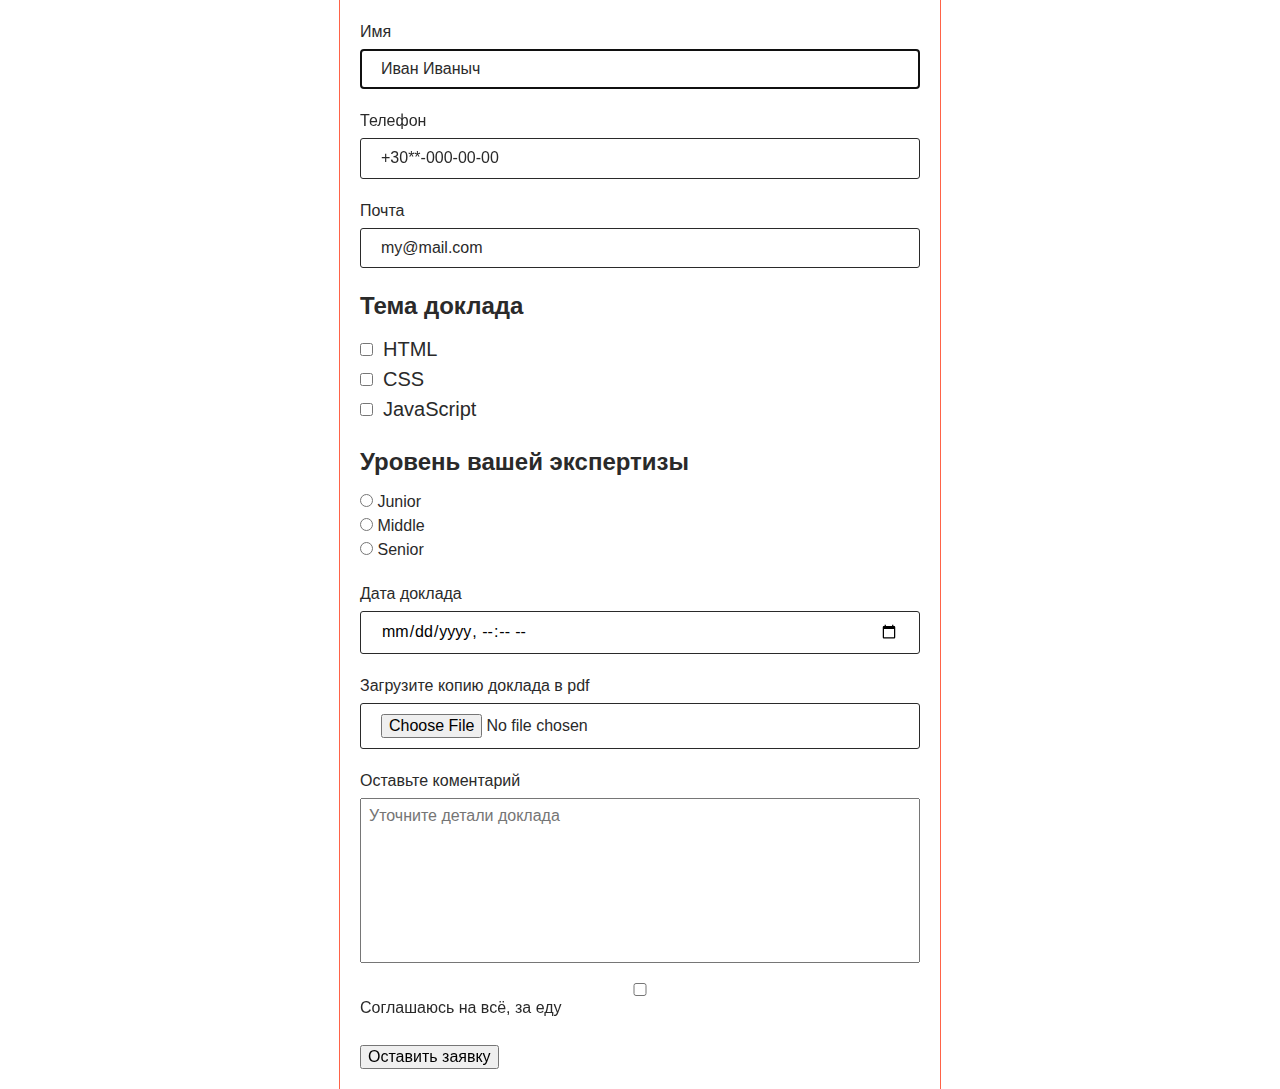
==== commit 3321f7f0: "new: forms 11 lesson" ====
--- a/index.html
+++ b/index.html
@@ -2,395 +2,118 @@
 <html lang="ru">
   <head>
     <meta charset="UTF-8" />
-    <meta http-equiv="X-UA-Compatible" content="IE=edge" />
     <meta name="viewport" content="width=device-width, initial-scale=1.0" />
-    <title>Document</title>
-    <!-- Нормалізатор стилів(Нормалайз) -->
+    <title>Разметка форм</title>
     <link
       rel="stylesheet"
-      href="https://cdnjs.cloudflare.com/ajax/libs/normalize/8.0.1/normalize.min.css"
-      integrity="sha512-NhSC1YmyruXifcj/KFRWoC561YpHpc5Jtzgvbuzx5VozKpWvQ+4nXhPdFgmx8xqexRcpAglTj9sIBWINXa8x5w=="
-      crossorigin="anonymous"
-      referrerpolicy="no-referrer"
+      href="https://cdnjs.cloudflare.com/ajax/libs/modern-normalize/0.6.0/modern-normalize.min.css"
     />
-    <!-- Ваші шрифти -->
-    <link rel="preconnect" href="https://fonts.googleapis.com" />
-    <link rel="preconnect" href="https://fonts.gstatic.com" crossorigin />
-    <link
-      href="https://fonts.googleapis.com/css2?family=Open+Sans:wght@400;600;700&family=Raleway:wght@700&display=swap"
-      rel="stylesheet"
-    />
-    <!-- Ваші стилі -->
     <link rel="stylesheet" href="./css/styles.css" />
   </head>
+  <body>
+    <form class="form js-speaker-form">
+      <div class="form-field">
+        <label for="name">Имя</label>
+        <input
+          type="text"
+          name="name"
+          id="name"
+          placeholder="Иван Иваныч"
+          autofocus
+        />
+      </div>
 
-  <body>
-    <section class="hero">
-      <div class="hero-aside">
-        <a href="/">
-          <img src="./images/logo.svg" alt="logo" />
-        </a>
+      <div class="form-field">
+        <label for="tel">Телефон</label>
+        <input type="tel" name="tel" id="tel" placeholder="+30**-000-00-00" />
+      </div>
 
-        <ul class="aside-links">
+      <div class="form-field">
+        <label for="mail">Почта</label>
+        <input type="email" name="mail" id="mail" placeholder="my@mail.com" />
+      </div>
+
+      <div role="group" class="group">
+        <h2 class="group-title">Тема доклада</h2>
+
+        <ul class="topic-options">
           <li>
-            <a href="#" class="aside-link">Instagram</a>
+            <input type="checkbox" name="topic" value="html" id="html" />
+            <label for="html">HTML</label>
           </li>
           <li>
-            <a href="#" class="aside-link">Youtube</a>
+            <input type="checkbox" name="topic" value="css" id="css" />
+            <label for="css">CSS</label>
           </li>
-          <li class="line-decorator"></li>
+          <li>
+            <input type="checkbox" name="topic" value="js" id="js" />
+            <label for="js">JavaScript</label>
+          </li>
         </ul>
+      </div>
 
+      <div role="group" class="group">
+        <h2 class="group-title">Уровень вашей экспертизы</h2>
+
+        <ul class="experince-options">
+          <li>
+            <input type="radio" name="experience" value="junior" id="junior" />
+            <label for="junior">Junior</label>
+          </li>
+          <li>
+            <input type="radio" name="experience" value="middle" id="middle" />
+            <label for="middle">Middle</label>
+          </li>
+          <li>
+            <input type="radio" name="experience" value="senior" id="senior" />
+            <label for="senior">Senior</label>
+          </li>
+        </ul>
       </div>
-      <div class="hero-main">
-        <img src="./images/slider-1.jpg" alt="Barber while working" class="hero-img">
-        <header class="header">
-          <nav class="header-nav">
-            <ul class="nav-list">
-              <li class="nav-item">
-                <a href="" class="nav-link">О нас</a>
-              </li>
-              <li class="nav-item">
-                <a href="" class="nav-link">Услуги и цены</a>
-              </li>
-              <li class="nav-item">
-                <a href="" class="nav-link">Мастера</a>
-              </li>
-              <li class="nav-item">
-                <a href="" class="nav-link">Контакты</a>
-              </li>
-            </ul>
-          </nav>
-          <ul class="header-call nav-list">
-            <li class="nav-item">
-              <a href="tel:+380441111111" class="nav-link">+38 044 111 11 11</a>
-            </li>
-            <li class="nav-item">
-              <a href="" class="c-btn hero-btn"> онлайн-запись </a>
-            </li>
-          </ul>
 
-        </header>
-        <div class="hero-inner">
-          <div class="hero-wrapper">
-            <div class="c-uptitle hero-uptitle">
-              <p>A hair salon for men in Kyiv</p>
-            </div>
+      <div class="form-field">
+        <label for="date">Дата доклада</label>
+        <input type="datetime-local" name="date" id="date" class="date" />
+      </div>
 
-            <h1 class="c-title hero-title">BarberShop</h1>
+      <div class="form-field">
+        <label for="pdf">Загрузите копию доклада в pdf</label>
+        <input type="file" name="pdf" id="pdf" />
+      </div>
 
-            <p class="c-text-18 hero-description">
-              We are experts in trendy men's haircuts. We work quickly,
-              carefully, and tastefully.
-            </p>
-          </div>
-          <ul class="hero-bullets">
-            <li class="hero-bullet active">
-              <button type="button" aria-label="1"></button>
-            </li>
-            <li class="hero-bullet">
-              <button type="button" aria-label="1"></button>
-            </li>
-            <li class="hero-bullet">
-              <button type="button" aria-label="1"></button>
-            </li>
-          </ul>
-          <div class="hero-controls">
-            <button type="button" class="control-btn back">Назад</button>
-            <button type="button" class="control-btn forward">Вперед</button>
-          </div>
-        </div>
+      <div class="form-field">
+        <label for="comment">Оставьте коментарий</label>
+        <textarea
+          class="comment"
+          name="comment"
+          id="comment"
+          rows="8"
+          placeholder="Уточните детали доклада"
+        ></textarea>
       </div>
-    </section>
-    <main class="main">
-      <section class="c-section best-barber">
-        <div class="container">
-          <div class="best-barber-left">
-            <div class="best-barber-img">
-              <img width="270" src="./images/beard-1.jpg" alt="Beard styling" />
-            </div>
-            <div class="best-barber-img">
-              <img width="270" src="./images/beard-2.jpg" alt="Beard-2" />
-            </div>
-          </div>
 
-          <div class="best-barber-right">
-            <div class="c-uptitle best-barber-uptitle">
-              <p>о нас</p>
-            </div>
-            <h2 class="c-title best-barber-title">
-              Лучший Барбершоп твоего города
-            </h2>
+      <div class="form-field">
+        <input type="checkbox" name="policy" id="policy" />
+        <label for="policy">Соглашаюсь на всё, за еду</label>
+      </div>
 
-            <p class="c-text-18 best-barber-note">
-              Если ты хочешь добавить в свой образ больше уверенности – тебе
-              точно к нам.
-            </p>
-            <p class="c-text-14">
-              Мы команда, которая никогда не останавливается на достигнутом и
-              жаждет перемен. И когда ты попадешь в руки нашего мастера, то уже
-              никогда не сможешь быть прежним. Мы команда, которая всегда с
-              клиентами "на одной волне". Поэтому, мы всегда готовы
-              усовершенствовать каждого, кто к нам приходит!
-            </p>
-            <a href="#" class="c-btn c-btn--dark best-barber-btn">Онлайн запись</a>
-          </div>
-        </div>
-      </section>
-      <section class="c-section service">
-        <div class="container">
-          <div class="c-uptitle">
-            <p>Проведи время в компании лучших мастеров</p>
-          </div>
-          <h2 class="c-title">Услуги и цены</h2>
-          <div class="service-tables">
-            <ul class="service-table">
-              <li class="service-table-item">
-                <p>Мужская стрижка</p>
-                <div class="service-dots"></div>
-                <p>от 300 грн.</p>
-              </li>
-              <li class="service-table-item">
-                <p>Стрижка бороды</p>
-                <div class="service-dots"></div>
-                <p>от 200 грн.</p>
-              </li>
-              <li class="service-table-item">
-                <p>Стрижка усов</p>
-                <div class="service-dots"></div>
-                <p>от 200 грн.</p>
-              </li>
-              <li class="service-table-item">
-                <p>Бритье опасной бритвой</p>
-                <div class="service-dots"></div>
-                <p>от 200 грн.</p>
-              </li>
-            </ul>
-            <ul class="service-table">
-              <li class="service-table-item">
-                <p>Cтрижка у стажера</p>
-                <div class="service-dots"></div>
-                <p>от 50 грн.</p>
-              </li>
-              <li class="service-table-item">
-                <p>Стрижка под насадку</p>
-                <div class="service-dots"></div>
-                <p>от 200 грн.</p>
-              </li>
-              <li class="service-table-item">
-                <p>Детская стрижка (до 12 лет)</p>
-                <div class="service-dots"></div>
-                <p>от 300 грн.</p>
-              </li>
-              <li class="service-table-item">
-                <p>Камуфлирование седины</p>
-                <div class="service-dots"></div>
-                <p>от 200 грн.</p>
-              </li class="service-table-item">
-            </ul>
-          </div>
-          <div class="service-btn-conrainer">
-            <a href="#" class="c-btn service-btn">Онлайн запись</a>
-          </div>
-        </div>
-      </section>
-      <section class="c-section our-choice">
-        <div class="container">
-          <ul class="our-choice__left">
-            <li class="our-choice-item">
-              <b class="item-title">600 <sup class="plus">+</sup></b>
-              <p class="item-description">Довольных клиентов в день</p>
-            </li>
-            <li class="our-choice-item">
-              <b class="item-title">50 <sup class="plus">+</sup></b>
-              <p class="item-description">Наград за отличный сервис</p>
-            </li>
-            <li class="our-choice-item">
-              <b class="item-title">20 <sup class="plus">+</sup></b>
-              <p class="item-description">Лучших мастеров Киева</p>
-            </li>
-            <li class="our-choice-item">
-              <b class="item-title">100 <sup class="plus">+</sup></b>
-              <p class="item-description">Подарков постоянным клиентам</p>
-            </li>
-          </ul>
+      <button type="submit">Оставить заявку</button>
+    </form>
 
-          <div class="our-choice__right">
-            <div class="c-uptitle our-choice__uptitle">
-              <p>старая традиционная школа</p>
-            </div>
+    <script>
+      (() => {
+        document
+          .querySelector('.js-speaker-form')
+          .addEventListener('submit', e => {
+            e.preventDefault();
 
-            <h2 class="c-title best-barber__title">Почему приходят именно к нам?</h2>
-            <p class="c-text-18">
-              О нас говорят только хорошее. Но лучше 1 раз увидеть и
-              прочувствовать, чем 10 раз прочитать.
-            </p>
-          </div>
-        </div>
-      </section>
-      <section class="c-section our-masters">
-        <div class="container">
-          <div class="c-uptitle">
-            <p>для настоящих ценителей атмосферы</p>
-          </div>
+            new FormData(e.currentTarget).forEach((value, name) =>
+              console.log(`${name}: ${value}`),
+            );
 
-          <h2 class="c-title our-masters-title">Наши мастера</h2>
-          <ul lang="en" class="masters">
-            <li class="master">
-              <img width="370" class="master-img" src="./images/master-1.jpg" alt="John Smith" />
-              <p class="master-name">John Smith</p>
-              <p class="master-position">Extreme Barber</p>
-              <ul class="master-socials">
-                <li class="master-social"><a href="" aria-label="Instagram">
-                  <svg class="social-icon" height="20" width="20">
-                    <use href="./images/symbol-defs.svg#icon-instagram"/>
-                  </svg>
-                </a></li>
-                <li class="master-social"><a href="" aria-label="Twitter">
-                  <svg class="social-icon" height="20" width="20">
-                    <use href="./images/symbol-defs.svg#icon-twitter"/>
-                  </svg>
-                </a></li>
-                <li class="master-social"><a href="" aria-label="Facebook">
-                  <svg class="social-icon" height="20" width="20">
-                    <use href="./images/symbol-defs.svg#icon-facebook"/>
-                  </svg>
-                </a></li>
-                <li class="master-social"><a href="" aria-label="LinkedIn">
-                  <svg class="social-icon" height="20" width="20">
-                    <use href="./images/symbol-defs.svg#icon-linkedin"/>
-                  </svg>
-                </a></li>
-              </ul>
-            </li>
-            <li class="master">
-              <img width="370" class="master-img" src="./images/master-2.jpg" alt="Michele Doe" />
-              <p class="master-name">Michele Doe</p>
-              <p class="master-position">Extreme Barber</p>
-              <ul class="master-socials">
-                <li class="master-social"><a href="" aria-label="Instagram">
-                    <svg class="social-icon" height="20" width="20">
-                      <use href="./images/symbol-defs.svg#icon-instagram"/>
-                    </svg>
-                </a></li>
-                <li class="master-social"><a href="" aria-label="Twitter">
-                  <svg class="social-icon" height="20" width="20">
-                    <use href="./images/symbol-defs.svg#icon-twitter"/>
-                  </svg>
-                </a></li>
-                <li class="master-social"><a href="" aria-label="Facebook">
-                  <svg class="social-icon" height="20" width="20">
-                    <use href="./images/symbol-defs.svg#icon-facebook"/>
-                  </svg>
-                </a></li>
-                <li class="master-social"><a href="" aria-label="LinkedIn">
-                  <svg class="social-icon" height="20" width="20">
-                    <use href="./images/symbol-defs.svg#icon-linkedin"/>
-                  </svg>
-                </a></li>
-              </ul>
-            </li>
-            <li class="master">
-              <img width="370" class="master-img" src="./images/master-3.jpg" alt="Alan Black" />
-              <p class="master-name">Alan Black</p>
-              <p class="master-position">Extreme Barber</p>
-              <ul class="master-socials">
-                <li class="master-social"><a href="" aria-label="Instagram">
-                  <svg class="social-icon" height="20" width="20">
-                    <use href="./images/symbol-defs.svg#icon-instagram"/>
-                  </svg>
-                </a></li>
-                <li class="master-social"><a href="" aria-label="Twitter">
-                  <svg class="social-icon" height="20" width="20">
-                    <use href="./images/symbol-defs.svg#icon-twitter"/>
-                  </svg>
-                </a></li>
-                <li class="master-social"><a href="" aria-label="Facebook">
-                  <svg class="social-icon" height="20" width="20">
-                    <use href="./images/symbol-defs.svg#icon-facebook"/>
-                  </svg>
-                </a></li>
-                <li class="master-social"><a href="" aria-label="LinkedIn">
-                  <svg class="social-icon" height="20" width="20">
-                    <use href="./images/symbol-defs.svg#icon-linkedin"/>
-                  </svg>
-                </a></li>
-              </ul>
-            </li>
-          </ul>
-        </div>
-      </section>
-      <section class="c-section gallery">
-        <div class="container">
-          <h1 class="gallery-title">Галерея - Наші роботи</h1>
-          <div class="c-uptitle gallery-uptitle">
-            <p>На латинском языке “барба” означает “борода”</p>
-          </div>
-          <ul class="works">
-            <li class="work-example">
-              <img width="270" class="example-img" src="./images/gallery-1.jpg" alt="Masters during haircut" />
-            </li>
-            <li class="work-example">
-              <img width="270" class="example-img" src="./images/gallery-2.jpg" alt="Masters during haircut" />
-            </li>
-            <li class="work-example">
-              <img width="270" class="example-img" src="./images/gallery-3.jpg" alt="Masters during haircut" />
-            </li>
-            <li class="work-example">
-              <img width="270" class="example-img" src="./images/gallery-4.jpg" alt="Masters during haircut" />
-            </li>
-          </ul>
-        </div>
-      </section>
-      <section class="contact-us">
-        <div class="container">
-          <div class="contact-left">
-            <h2 class="c-title">Онлайн запись</h2>
-          </div>
-          <div class="contact-right">
-            <h2 class="c-title">Контакты</h2>
-            <address class="address">
-              <a class="address-link" href="#">
-                <svg width="24" height="24" viewBox="0 0 24 24" fill="none" xmlns="http://www.w3.org/2000/svg">
-                  <path fill-rule="evenodd" clip-rule="evenodd" d="M20 10.3636C20 16.0909 12 21 12 21C12 21 4 16.0909 4 10.3636C4 6.29681 7.58172 3 12 3C16.4183 3 20 6.29681 20 10.3636V10.3636Z" stroke="#9DA4BD" stroke-linecap="round" stroke-linejoin="round"/>
-                  <path fill-rule="evenodd" clip-rule="evenodd" d="M12 14C13.6569 14 15 12.6569 15 11C15 9.34315 13.6569 8 12 8C10.3431 8 9 9.34315 9 11C9 12.6569 10.3431 14 12 14Z" stroke="#9DA4BD" stroke-linecap="round" stroke-linejoin="round"/>
-                </svg>
-                  
-             ул. Васильковая, 7А <br/> Киев, 08132
-              </a>
-              <a class="address-link" href="tel:+380441111111">
-                <svg width="24" height="24" viewBox="0 0 24 24" fill="none" xmlns="http://www.w3.org/2000/svg">
-                  <path fill-rule="evenodd" clip-rule="evenodd" d="M19.9996 16.0028V18.4163C20.0014 18.8693 19.8122 19.3021 19.4783 19.6084C19.1445 19.9147 18.697 20.066 18.2458 20.0252C15.7703 19.7562 13.3924 18.9103 11.3032 17.5555C9.35943 16.3203 7.71147 14.6724 6.47633 12.7286C5.11675 10.6299 4.27066 8.24046 4.0066 5.75383C3.96595 5.30403 4.11622 4.85785 4.42071 4.52429C4.7252 4.19073 5.15586 4.0005 5.6075 4.00008H8.02093C8.82851 3.99213 9.51685 4.5841 9.62988 5.38378C9.73174 6.15613 9.92065 6.91447 10.193 7.64435C10.414 8.23232 10.2727 8.89515 9.83099 9.34179L8.80931 10.3635C9.95453 12.3775 11.6221 14.0451 13.6362 15.1903L14.6578 14.1686C15.1045 13.727 15.7673 13.5856 16.3553 13.8066C17.0852 14.079 17.8435 14.2679 18.6159 14.3698C19.4248 14.4839 20.0198 15.1861 19.9996 16.0028Z" stroke="#9DA4BD" stroke-linecap="round" stroke-linejoin="round"/>
-                  </svg>
-                  
-               +38 044 111 11 11
-              </a>
-              <a class="address-link" href="mailto:barbershop@email.com">
-                <svg width="24" height="24" viewBox="0 0 24 24" fill="none" xmlns="http://www.w3.org/2000/svg">
-                  <path fill-rule="evenodd" clip-rule="evenodd" d="M4.8 5H19.2C20.19 5 21 5.7875 21 6.75V17.25C21 18.2125 20.19 19 19.2 19H4.8C3.81 19 3 18.2125 3 17.25V6.75C3 5.7875 3.81 5 4.8 5Z" stroke="#9DA4BD" stroke-linecap="round" stroke-linejoin="round"/>
-                  <path d="M20 7L12 13L4 7" stroke="#9DA4BD" stroke-linecap="round" stroke-linejoin="round"/>
-                </svg>
-                    barbershop@email.com
-              </a>
-            </address>
-            <div class="timetable">
-              <div class="c-uptitle">
-                <p class="timetable-title">время работы</p>
-              </div>
-              <p class="timetable-hours">Ежедневно с 9:00 до 22:00</p>
-            </div>
-          </div>
-        </div>
-      </section>
-    </main>
-    <footer class="footer">
-      <div class="container">
-        <p class="footer-copyright">&copy; Copyright 2020</p>
-        <div class="footer-links">
-          <a href="#" class="aside-link footer-link">Instagram</a>
-          <a href="#" class="aside-link footer-link">Youtube</a>
-        </div>
-      </div>
-    </footer>
+            e.currentTarget.reset();
+          });
+      })();
+    </script>
   </body>
 </html>
--- a/css/styles.css
+++ b/css/styles.css
@@ -1,713 +1,83 @@
-:root {
-    --title-color: #303030;
-    --biege-bg-color: #f7f7f7;
-    --lighter-text-color: #9da4bd;
-    --gray-text-color-60: rgba(157, 164, 189, 0.6);
-    --darker-text-color: #555555;
-    --accent-color: #ff6c00;
-    --white: #ffffff;
-    --transition-duration: 0.3s;
-}
-
-html {
-    box-sizing: border-box;
-}
-
-*,
-*::before,
-*::after {
-    box-sizing: inherit;
+* {
+  box-sizing: border-box;
 }
 
 body {
-    font-family: "Open Sans", sans-serif;
-    letter-spacing: 0.02em;
-    margin: 0;
+  font-family: -apple-system, BlinkMacSystemFont, 'Segoe UI', Roboto, Oxygen,
+    Ubuntu, Cantarell, 'Open Sans', 'Helvetica Neue', sans-serif;
+  line-height: 1.5;
+  color: #2a2a2a;
 }
 
-/* Common styles - Загальні стилі */
-
-.container {
-    width: 1200px;
-    padding-left: 15px;
-    padding-right: 15px;
-
-    margin: 0 auto;
+textarea {
+  resize: none;
 }
 
-.c-section {
-    padding-top: 130px;
-    padding-bottom: 130px;
-}
-.c-uptitle {
-    margin-bottom: 20px;
-    padding-left: 80px;
-    font-size: 11px;
-
-    color: var(--title-color);
-    text-transform: uppercase;
-    position: relative;
-}
-.c-uptitle > p {
-    font-weight: 600;
-    letter-spacing: 0.1em;
-    margin: 0;
-}
-.c-uptitle::before {
-    content: "";
-    width: 60px;
-    height: 1px;
-    position: absolute;
-    left: 0;
-    top: 50%;
-    transform: translateY(-50%);
-    background-color: var(--title-color);
-}
-.c-title {
-    font-family: "Raleway", sans-serif;
-    color: var(--title-color);
-    font-size: 42px;
-    margin-bottom: 20px;
-    letter-spacing: 0.05em;
-}
-.c-text-14 {
-    font-size: 14px;
-    line-height: 1.8;
-
-    color: var(--darker-text-color);
-}
-.c-text-14,
-.c-text-18,
-.c-title {
-    margin-top: 0;
-}
-.c-text-18 {
-    font-size: 18px;
-    line-height: 1.6;
-
-    color: var(--darker-text-color);
+.form {
+  width: 600px;
+  outline: 1px solid tomato;
+  margin-left: auto;
+  margin-right: auto;
+  padding: 20px;
 }
 
-.c-btn {
-    display: inline-flex;
-    font-weight: 600;
-    font-size: 12px;
-    line-height: 1.3;
-    letter-spacing: 0.09em;
-    border: 1px solid var(--accent-color);
-    border-radius: 25px;
-    color: var(--white);
-    padding: 12px 23px;
-
-    text-transform: uppercase;
-    text-decoration: none;
-    background-color: transparent;
-    cursor: pointer;
-    transition: all var(--transition-duration);
-}
-.c-btn--dark {
-    color: var(--title-color);
-}
-.c-btn:hover,
-.c-btn:focus {
-    background-color: var(--accent-color);
-    color: var(--white);
-}
-/* Common styles - Загальні стилі */
-
-/* Hero section */
-.hero {
-    background-color: var(--white);
-    min-height: 100vh;
-    display: flex;
-    width: 1280px;
-    margin: 0 auto;
-}
-.hero-aside {
-    display: flex;
-    flex-direction: column;
-    height: 100vh;
-
-    align-items: center;
-    padding-top: 28px;
-    padding-left: 30px;
-    padding-right: 30px;
-    padding-bottom: 35px;
-}
-.aside-links {
-    display: flex;
-    flex-direction: column;
-    justify-content: flex-end;
-    align-items: center;
-    height: 100%;
-    padding: 0;
-    margin: 0;
-    list-style: none;
-    margin-top: auto;
-    /* margin-top: auto; */
-}
-.aside-link {
-    font-weight: 600;
-    font-size: 11px;
-    line-height: 1.3;
-
-    letter-spacing: 0.2em;
-
-    color: var(--title-color);
-    text-decoration: none;
-    transition: all var(--transition-duration);
-}
-.aside-link:hover {
-    color: var(--accent-color);
+.form-field {
+  /* outline: 1px solid blue; */
+  display: flex;
+  flex-direction: column;
+  margin-bottom: 20px;
 }
 
-.aside-links > li:not(.line-decorator) {
-    margin-bottom: 30px;
-    min-height: 72px;
-    display: flex;
-    align-items: center;
-    justify-content: center;
-    transform: rotate(-90deg);
+.form-field label {
+  margin-bottom: 5px;
 }
 
-.line-decorator {
-    width: 1px;
-    height: 60px;
-
-    background: var(--title-color);
-}
-.hero-main {
-    position: relative;
-    /* background-image: url("../images/slider-1.jpg"); */
-    background-color: rgba(25, 28, 38, 0.2);
-    background-size: cover;
-    background-repeat: no-repeat;
-    background-position: center center;
-    display: flex;
-    flex-direction: column;
-    justify-content: space-between;
-    width: 100%;
-}
-.hero-img {
-    position: absolute;
-    z-index: 0;
-    left: 0;
-    right: 0;
-    width: 100%;
-    height: 100%;
-    object-fit: cover;
-    object-position: center;
-}
-.header {
-    padding: 34px 40px;
-    display: flex;
-    z-index: 1;
-    /* justify-content: space-between; */
+.form-field input {
+  margin: 0;
+  padding: 10px 20px;
+  border-radius: 3px;
+  border: 1px solid #2a2a2a;
 }
 
-.nav-list {
-    list-style: none;
-    padding: 0;
-    margin: 0;
-
-    display: flex;
-    align-items: center;
-}
-.header-nav {
-    margin-right: auto;
+.form-field input::placeholder {
+  color: #2a2a2a;
 }
 
-.nav-item + .nav-item {
-    margin-left: 40px;
+.group {
+  margin-bottom: 20px;
 }
 
-.nav-item > .nav-link {
-    color: var(--white);
-    text-decoration: none;
-    font-size: 12px;
-    line-height: 1.3;
-    font-weight: 600;
-    padding: 16px 0;
-    display: block;
-    transition: all var(--transition-duration);
+.group-title {
+  margin-top: 0;
+  margin-bottom: 10px;
 }
 
-.nav-link:hover,
-.nav-link:focus {
-    color: var(--accent-color);
+.topic-options,
+.experince-options {
+  padding: 0;
+  margin: 0;
+  list-style: none;
 }
 
-.hero-inner {
-    display: flex;
-    flex-direction: column;
-    justify-content: flex-end;
-    padding-bottom: 40px;
-    padding-right: 55px;
-    padding-left: 100px;
-    z-index: 1;
-}
-.hero-wrapper {
-    margin-bottom: 140px;
-}
-.hero-uptitle {
-    color: var(--gray-text-color-60);
-}
-.hero-uptitle::before {
-    background-color: var(--gray-text-color-60);
+.topic-options li {
+  display: flex;
+  align-items: center;
 }
 
-.hero-title {
-    font-size: 72px;
-    letter-spacing: 0.05em;
-    color: var(--white);
-
-    margin-bottom: 20px;
-    margin-top: 0;
-}
-.hero-description {
-    color: var(--lighter-text-color);
-    max-width: 486px;
+.topic-options input[type='checkbox'] {
 }
 
-.hero-bullets {
-    list-style: none;
-    padding: 0;
-    margin: 0;
-    position: absolute;
-    top: 50%;
-    right: 55px;
-    z-index: 1;
-    transform: translateY(-50%);
+.topic-options label {
+  font-size: 20px;
+  margin-left: 10px;
 }
 
-.hero-bullet,
-.hero-bullet > button {
-    cursor: pointer;
-}
-.hero-bullet {
-    width: 18px;
-    height: 2px;
-    padding-top: 6px;
-    padding-bottom: 6px;
-    transition: all var(--transition-duration);
-    display: flex;
-}
-.hero-bullet > button {
-    background-color: transparent;
-    background-color: var(--lighter-text-color);
-    border: none;
-    width: 8px;
-    margin-left: auto;
-    height: 100%;
-}
-.hero-bullet.active > button {
-    background-color: var(--white);
-    width: 18px;
+.date {
+  border-width: 2px;
+  border-radius: 4px;
+  padding: 20px 40px;
 }
 
-.hero-controls {
-    display: flex;
-    justify-content: flex-end;
+.comment {
+  padding: 8px;
 }
-.control-btn {
-    font-weight: 600;
-    font-size: 11px;
-    line-height: 1.3;
-    letter-spacing: 0.1em;
-    color: var(--gray-text-color-60);
-
-    border: none;
-    border-bottom: 1px solid var(--gray-text-color-60);
-    background-color: transparent;
-    
-    padding-bottom: 8px;
-    padding-right: 20px;
-    padding-left: 0;
-
-    transition: all var(--transition-duration);
-    cursor: pointer;
-}
-
-.control-btn:hover,
-.control-btn:focus {
-    color: var(--white);
-    border-bottom: 1px solid var(--white);
-}
-
-.forward {
-    margin-left: 25px;
-    padding-right: 0;
-    padding-left: 20px;
-}
-/* Hero section */
-
-.best-barber > .container {
-    display: flex;
-}
-
-.best-barber-left {
-    flex: 1 1 500px;
-    display: flex;
-}
-.best-barber-img:not(:first-child) {
-    margin-left: 30px;
-}
-.best-barber-img > img {
-    width: 100%;
-}
-.best-barber-right {
-    flex: 1 1 500px;
-    margin-left: 64px;
-    display: flex;
-    flex-direction: column;
-    align-items: flex-start;
-    max-width: 500px;
-}
-
-.best-barber-right > .c-text-14 {
-    margin-bottom: 40px;
-}
-.service {
-    background-color: #111319;
-    background-image: url("../images/service-bg.png");
-    background-size: cover;
-    background-repeat: no-repeat;
-    background-position: center;
-}
-.service .c-uptitle {
-    color: var(--gray-text-color-60);
-}
-.service .c-uptitle::before {
-    background-color: var(--gray-text-color-60);
-}
-.service .c-title {
-    color: var(--white);
-    margin-bottom: 44px;
-}
-
-.service-tables {
-    display: flex;
-    margin-bottom: 50px;
-}
-.service-table {
-    flex: 1 1 100%;
-    list-style: none;
-    background-image: linear-gradient(180deg, #171a24 0%, rgba(23, 26, 36, 0.2) 100%);
-    padding: 30px 40px;
-    margin: 0;
-}
-.service-table:last-child {
-    background-image: linear-gradient(180deg, #090b13 0%, rgba(9, 11, 19, 0.2) 100%);
-}
-.service-table-item {
-    margin-bottom: 20px;
-    display: flex;
-    align-items: flex-end;
-    color: var(--lighter-text-color);
-}
-.service-table-item > p {
-    margin: 0;
-    white-space: nowrap;
-    line-height: 1.6;
-}
-.service-dots {
-    width: 100%;
-    height: 100%;
-    margin: 0 6px;
-    border-bottom: 1px solid rgba(157, 164, 189, 0.12);
-}
-.service-btn-conrainer {
-    text-align: center;
-}
-
-.our-choice {
-    background-color: var(--white);
-    padding-top: 120px;
-}
-
-.our-choice > .container {
-    display: flex;
-    justify-content: center;
-}
-
-.our-choice__left,
-.our-choice__right {
-    display: flex;
-}
-.our-choice__left {
-    list-style: none;
-    padding: 0 100px;
-    margin: 0;
-
-    max-width: 570px;
-    flex-wrap: wrap;
-}
-.our-choice-item {
-    width: 170px;
-    padding: 20px;
-
-    color: var(--title-color);
-    background-color: var(--biege-bg-color);
-    text-align: center;
-}
-.our-choice-item:nth-child(2n) {
-    margin-left: 30px;
-    margin-top: 30px;
-}
-.our-choice-item:nth-child(2n - 1) {
-    margin-bottom: 30px;
-}
-.our-choice-item .item-title {
-    display: flex;
-    align-items: flex-start;
-    justify-content: center;
-
-    font-weight: 700;
-    font-size: 42px;
-    line-height: 1.35;
-    text-align: center;
-    letter-spacing: 0.05em;
-
-    margin-bottom: 6px;
-}
-.our-choice-item .item-description {
-    margin: 0;
-
-    font-weight: 600;
-    font-size: 11px;
-    line-height: 1.3;
-    letter-spacing: 0.01em;
-}
-.our-choice-item .plus {
-    font-weight: 600;
-    font-size: 16px;
-    line-height: 1.3;
-    margin-left: 2px;
-
-    color: var(--accent-color);
-}
-.our-choice__right {
-    flex-direction: column;
-    padding-left: 30px;
-    max-width: 530px;
-}
-.best-barber__title {
-    margin-top: 0;
-    margin-bottom: 20px;
-}
-
-.our-masters {
-    background-color: var(--biege-bg-color);
-}
-
-.our-masters-title {
-    color: var(--title-color);
-
-    margin-top: 0;
-    margin-bottom: 40px;
-}
-
-.masters {
-    padding: 0;
-    margin: 0;
-    list-style: none;
-    display: flex;
-}
-
-.master {
-    display: flex;
-    flex-direction: column;
-    align-items: center;
-    margin-left: 30px;
-}
-.master:first-child {
-    margin-left: 0;
-}
-.master-img {
-    max-width: 100%;
-}
-.master-name {
-    font-weight: 400;
-    font-size: 18px;
-    line-height: 1.3;
-
-    color: var(--title-color);
-    margin-top: 30px;
-    margin-bottom: 8px;
-}
-.master-position {
-    font-weight: 400;
-    font-size: 14px;
-    line-height: 1.35;
-
-    color: var(--accent-color);
-    margin-top: 0;
-}
-.master-socials {
-    display: flex;
-    list-style: none;
-    margin: 0;
-    padding: 0;
-}
-.master-social:not(:last-child) {
-    margin-right: 10px;
-}
-.master-social > a {
-    border-radius: 50%;
-    background-color: var(--white);
-    width: 44px;
-    height: 44px;
-    display: flex;
-    justify-content: center;
-    align-items: center;
-}
-
-.master-social:hover .social-icon,
-.master-social:focus .social-icon {
-    fill: var(--accent-color);
-    transition: fill var(--transition-duration);
-}
-
-.gallery-title {
-    position: absolute;
-    white-space: nowrap;
-    width: 1px;
-    height: 1px;
-    overflow: hidden;
-    border: 0;
-    padding: 0;
-    clip: rect(0 0 0 0);
-    clip-path: inset(50%);
-    margin: -1px;
-}
-
-.gallery-uptitle {
-    margin-bottom: 44px;
-}
-
-.works {
-    padding: 0;
-    margin: 0;
-    list-style: none;
-    display: flex;
-}
-.example-img {
-    display: block;
-}
-
-.work-example {
-    transition: box-shadow var(--transition-duration);
-}
-
-.work-example:not(:last-child) {
-    margin-right: 30px;
-}
-
-.work-example:hover {
-    box-shadow: 0px 1px 1px rgba(0, 0, 0, 0.12), 0px 4px 4px rgba(0, 0, 0, 0.06), 1px 4px 6px rgba(0, 0, 0, 0.16);
-}
-
-.contact-us {
-    background-color: #191c26;
-}
-
-.contact-us > .container {
-    display: flex;
-}
-
-.contact-left {
-    width: 53%;
-}
-.contact-left,
-.contact-right {
-    padding-top: 130px;
-    padding-bottom: 130px;
-}
-.contact-right {
-    width: 47%;
-    background-image: url("../images/bg-contacts.png");
-    background-position: center;
-    background-size: cover;
-    background-repeat: no-repeat;
-
-    padding-left: 100px;
-}
-.contact-right .c-title {
-    color: var(--white);
-}
-
-.address {
-    display: block;
-    margin-top: 40px;
-    font-style: normal;
-}
-
-.address-link {
-    display: flex;
-    align-items: flex-start;
-    font-size: 18px;
-    line-height: 1.67;
-    margin-bottom: 20px;
-    text-decoration: none;
-    
-
-    color: var(--lighter-text-color);
-}
-
-.address-link svg {
-    margin-right: 20px;
-    margin-top: 4px;
-}
-
-.timetable {
-    margin-top: 70px;
-}
-.timetable .c-uptitle::before {
-    background: rgba(157, 164, 189, 0.4);
-}
-.timetable-title {
-    color: var(--white);
-}
-.timetable-hours {
-    color: var(--lighter-text-color);
-    font-size: 18px;
-}
-
-.footer {
-   background-color: var(--biege-bg-color);
-   padding: 56px 0;
-}
-
-.footer > .container {
-    display: flex;
-    justify-content: space-between;
-    align-items: center;
-}
-
-.footer-copyright {
-    margin: 0;
-    font-weight: 600;
-    font-size: 11px;
-    line-height: 1.36;
-    
-    letter-spacing: 0.2em;
-    color: var(--lighter-text-color);
-}
-
-.footer-links {
-    display: flex;
-    position: relative;
-    align-items: center;
-}
-
-.footer-links::before {
-    content: '';
-    width: 60px;
-    height: 1px;
-
-    background-color: var(--title-color);
-}
-
-.footer-link {
-    margin-left: 40px;
-}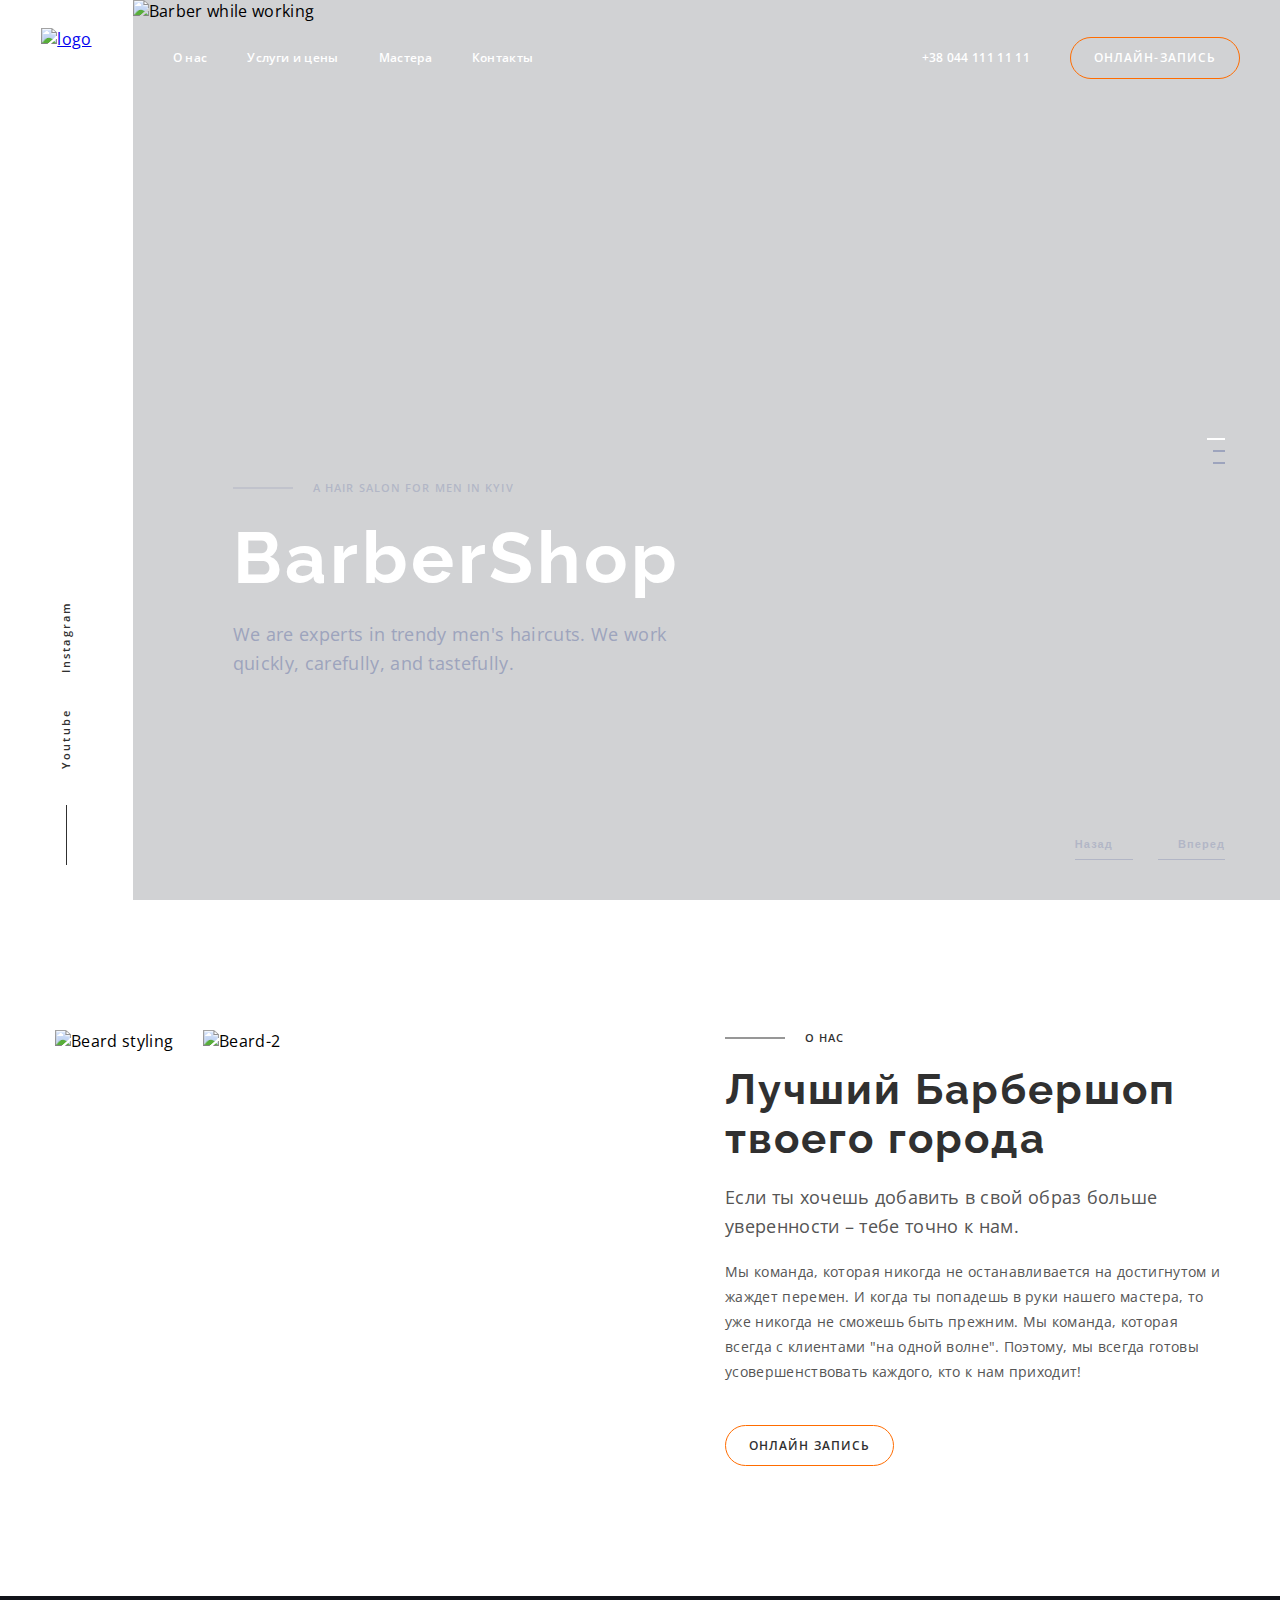
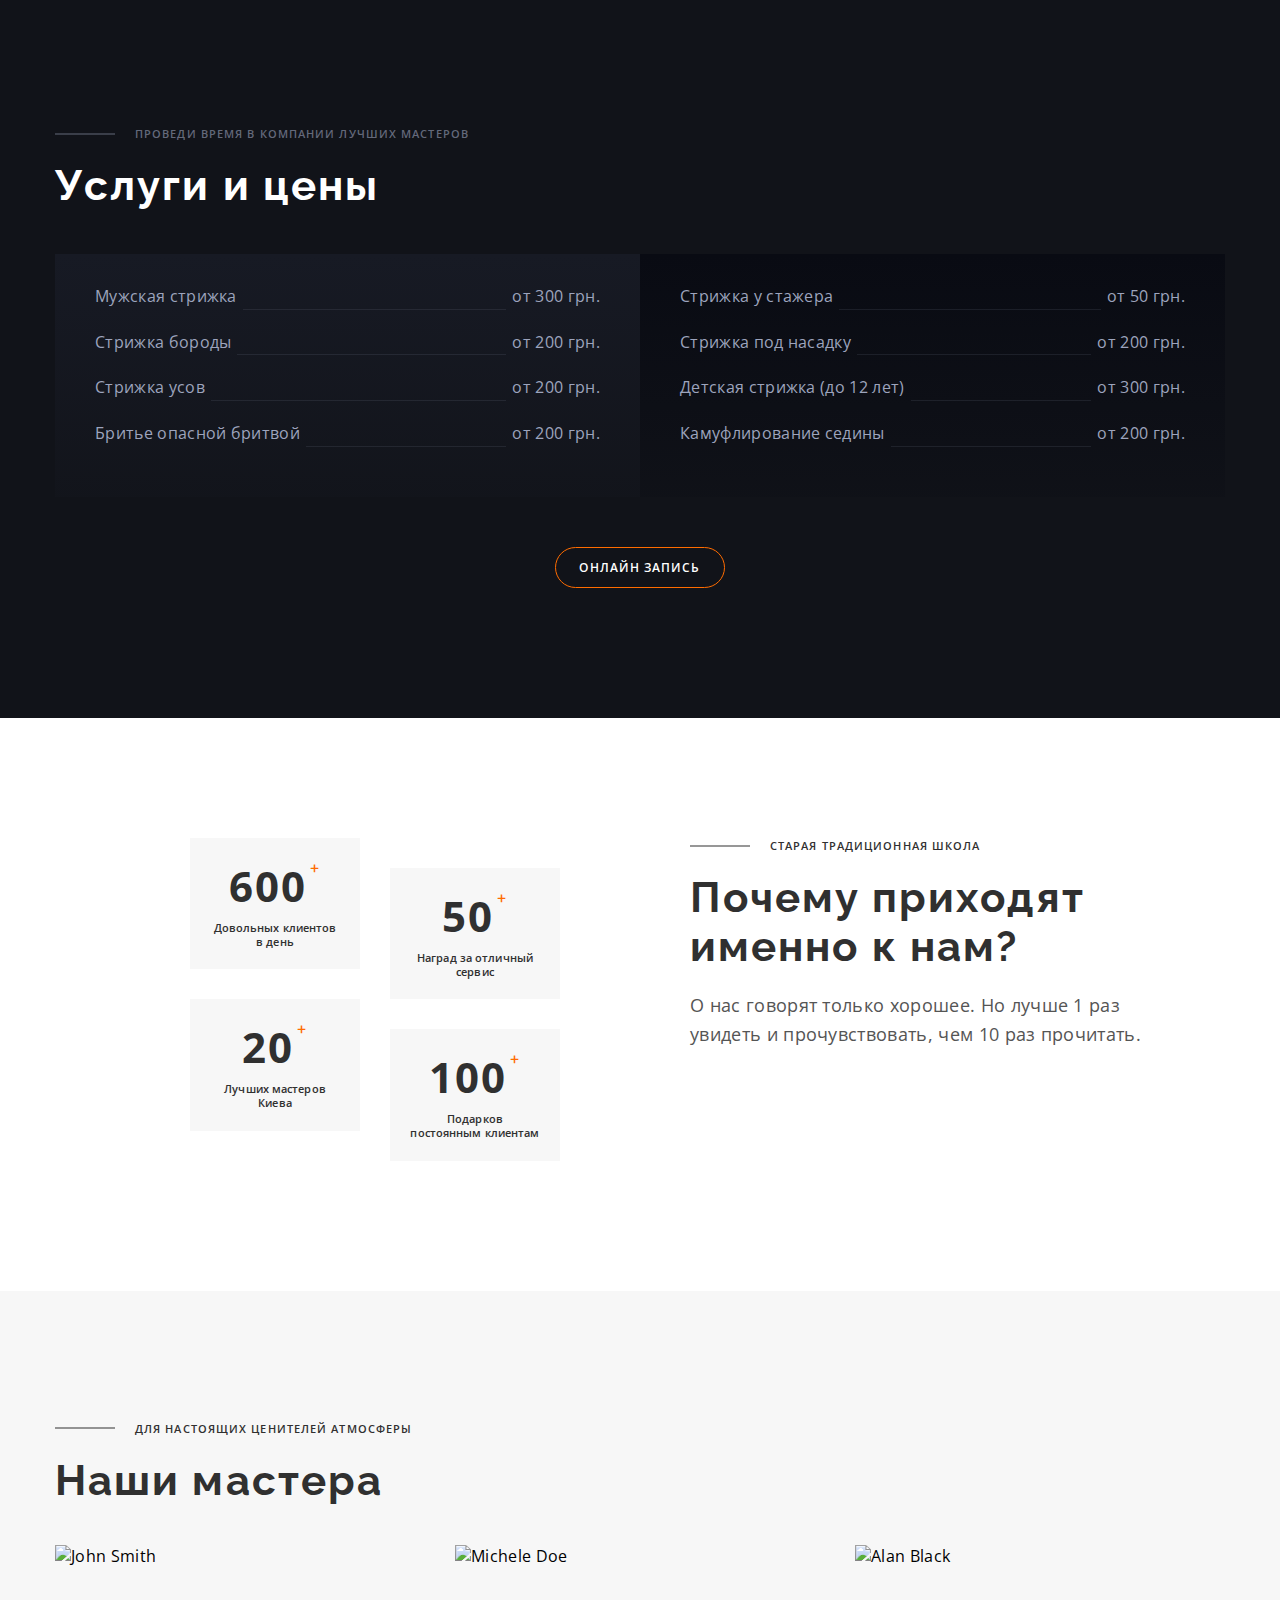
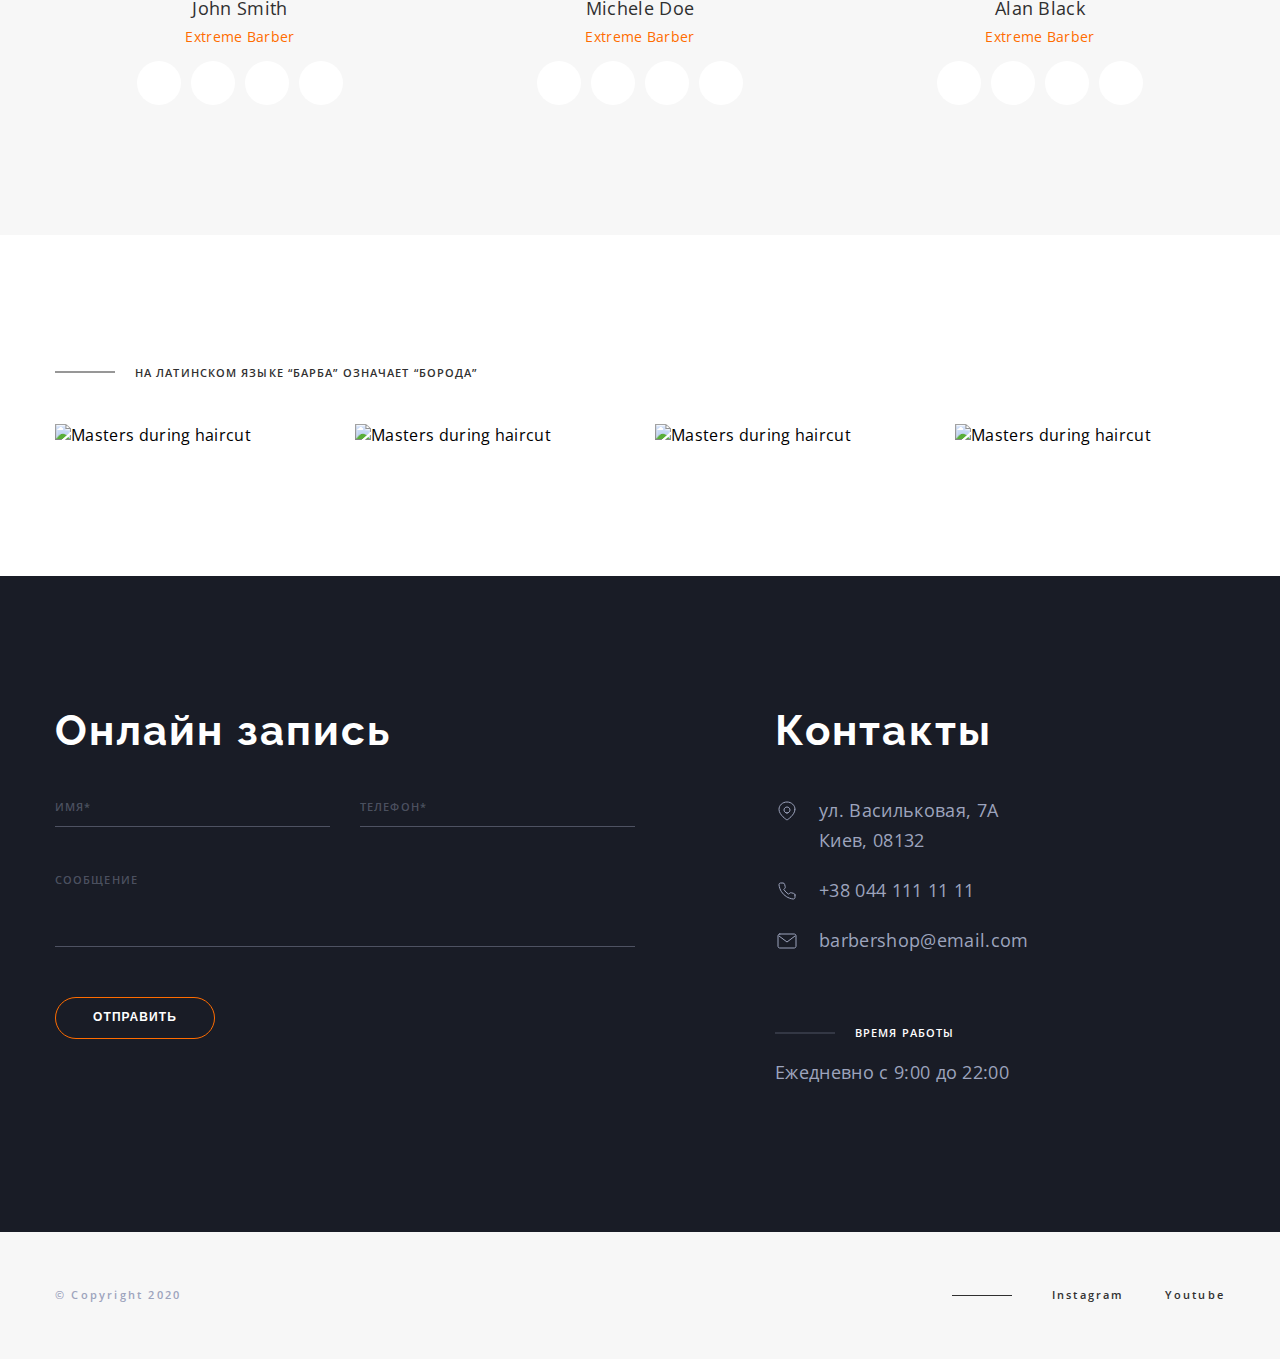
==== commit aebf690b: "fix: contact-btn wrapper" ====
--- a/index.html
+++ b/index.html
@@ -2,118 +2,503 @@
 <html lang="ru">
   <head>
     <meta charset="UTF-8" />
+    <meta http-equiv="X-UA-Compatible" content="IE=edge" />
     <meta name="viewport" content="width=device-width, initial-scale=1.0" />
-    <title>Разметка форм</title>
+    <title>Barbershop</title>
+    <!-- Нормалізатор стилів(Нормалайз) -->
     <link
       rel="stylesheet"
-      href="https://cdnjs.cloudflare.com/ajax/libs/modern-normalize/0.6.0/modern-normalize.min.css"
+      href="https://cdnjs.cloudflare.com/ajax/libs/normalize/8.0.1/normalize.min.css"
+      integrity="sha512-NhSC1YmyruXifcj/KFRWoC561YpHpc5Jtzgvbuzx5VozKpWvQ+4nXhPdFgmx8xqexRcpAglTj9sIBWINXa8x5w=="
+      crossorigin="anonymous"
+      referrerpolicy="no-referrer"
     />
+    <meta name="description" content="We are experts in trendy men's haircuts. We work quickly,
+    carefully, and tastefully.">
+    <!-- Ваші шрифти -->
+    <link rel="preconnect" href="https://fonts.googleapis.com" />
+    <link rel="preconnect" href="https://fonts.gstatic.com" crossorigin />
+    <link
+      href="https://fonts.googleapis.com/css2?family=Open+Sans:wght@400;600;700&family=Raleway:wght@700&display=swap"
+      rel="stylesheet"
+    />
+    <link rel="apple-touch-icon" sizes="180x180" href="./images/apple-touch-icon.png">
+<link rel="icon" type="image/png" sizes="32x32" href="./images/favicon-32x32.png">
+<link rel="icon" type="image/png" sizes="16x16" href="./images/favicon-16x16.png">
+<link rel="manifest" href="./site.webmanifest">
+    <!-- Ваші стилі -->
     <link rel="stylesheet" href="./css/styles.css" />
   </head>
+
   <body>
-    <form class="form js-speaker-form">
-      <div class="form-field">
-        <label for="name">Имя</label>
-        <input
-          type="text"
-          name="name"
-          id="name"
-          placeholder="Иван Иваныч"
-          autofocus
-        />
+    <section class="hero">
+      <div class="hero-aside">
+        <a href="/">
+          <img src="./images/logo.svg" alt="logo" />
+        </a>
+
+        <ul class="aside-links">
+          <li>
+            <a href="#" class="aside-link">Instagram</a>
+          </li>
+          <li>
+            <a href="#" class="aside-link">Youtube</a>
+          </li>
+          <li class="line-decorator"></li>
+        </ul>
+
       </div>
-
-      <div class="form-field">
-        <label for="tel">Телефон</label>
-        <input type="tel" name="tel" id="tel" placeholder="+30**-000-00-00" />
+      <div class="hero-main">
+        <img src="./images/slider-1.jpg" alt="Barber while working" class="hero-img">
+        <header class="header">
+          <nav class="header-nav">
+            <ul class="nav-list">
+              <li class="nav-item">
+                <a href="" class="nav-link">О нас</a>
+              </li>
+              <li class="nav-item">
+                <a href="" class="nav-link">Услуги и цены</a>
+              </li>
+              <li class="nav-item">
+                <a href="" class="nav-link">Мастера</a>
+              </li>
+              <li class="nav-item">
+                <a href="" class="nav-link">Контакты</a>
+              </li>
+            </ul>
+          </nav>
+          <ul class="header-call nav-list">
+            <li class="nav-item">
+              <a href="tel:+380441111111" class="nav-link">+38 044 111 11 11</a>
+            </li>
+            <li class="nav-item">
+              <a href="" class="c-btn hero-btn"> онлайн-запись </a>
+            </li>
+          </ul>
+
+        </header>
+        <div class="hero-inner">
+          <div class="hero-wrapper">
+            <div class="c-uptitle hero-uptitle">
+              <p>A hair salon for men in Kyiv</p>
+            </div>
+
+            <h1 class="c-title hero-title">BarberShop</h1>
+
+            <p class="c-text-18 hero-description">
+              We are experts in trendy men's haircuts. We work quickly,
+              carefully, and tastefully.
+            </p>
+          </div>
+          <ul class="hero-bullets">
+            <li class="hero-bullet active">
+              <button type="button" aria-label="1"></button>
+            </li>
+            <li class="hero-bullet">
+              <button type="button" aria-label="1"></button>
+            </li>
+            <li class="hero-bullet">
+              <button type="button" aria-label="1"></button>
+            </li>
+          </ul>
+          <div class="hero-controls">
+            <button type="button" class="control-btn back">Назад</button>
+            <button type="button" class="control-btn forward">Вперед</button>
+          </div>
+        </div>
       </div>
-
-      <div class="form-field">
-        <label for="mail">Почта</label>
-        <input type="email" name="mail" id="mail" placeholder="my@mail.com" />
+    </section>
+    <main class="main">
+      <section class="c-section best-barber">
+        <div class="container">
+          <div class="best-barber-left">
+            <div class="best-barber-img">
+              <img width="270" src="./images/beard-1.jpg" alt="Beard styling" />
+            </div>
+            <div class="best-barber-img">
+              <img width="270" src="./images/beard-2.jpg" alt="Beard-2" />
+            </div>
+          </div>
+
+          <div class="best-barber-right">
+            <div class="c-uptitle best-barber-uptitle">
+              <p>о нас</p>
+            </div>
+            <h2 class="c-title best-barber-title">
+              Лучший Барбершоп твоего города
+            </h2>
+
+            <p class="c-text-18 best-barber-note">
+              Если ты хочешь добавить в свой образ больше уверенности – тебе
+              точно к нам.
+            </p>
+            <p class="c-text-14">
+              Мы команда, которая никогда не останавливается на достигнутом и
+              жаждет перемен. И когда ты попадешь в руки нашего мастера, то уже
+              никогда не сможешь быть прежним. Мы команда, которая всегда с
+              клиентами "на одной волне". Поэтому, мы всегда готовы
+              усовершенствовать каждого, кто к нам приходит!
+            </p>
+            <a href="#" class="c-btn c-btn--dark best-barber-btn">Онлайн запись</a>
+          </div>
+        </div>
+      </section>
+      <section class="c-section service">
+        <div class="container">
+          <div class="c-uptitle">
+            <p>Проведи время в компании лучших мастеров</p>
+          </div>
+          <h2 class="c-title">Услуги и цены</h2>
+          <div class="service-tables">
+            <ul class="service-table">
+              <li class="service-table-item">
+                <p>Мужская стрижка</p>
+                <div class="service-dots"></div>
+                <p>от 300 грн.</p>
+              </li>
+              <li class="service-table-item">
+                <p>Стрижка бороды</p>
+                <div class="service-dots"></div>
+                <p>от 200 грн.</p>
+              </li>
+              <li class="service-table-item">
+                <p>Стрижка усов</p>
+                <div class="service-dots"></div>
+                <p>от 200 грн.</p>
+              </li>
+              <li class="service-table-item">
+                <p>Бритье опасной бритвой</p>
+                <div class="service-dots"></div>
+                <p>от 200 грн.</p>
+              </li>
+            </ul>
+            <ul class="service-table">
+              <li class="service-table-item">
+                <p>Cтрижка у стажера</p>
+                <div class="service-dots"></div>
+                <p>от 50 грн.</p>
+              </li>
+              <li class="service-table-item">
+                <p>Стрижка под насадку</p>
+                <div class="service-dots"></div>
+                <p>от 200 грн.</p>
+              </li>
+              <li class="service-table-item">
+                <p>Детская стрижка (до 12 лет)</p>
+                <div class="service-dots"></div>
+                <p>от 300 грн.</p>
+              </li>
+              <li class="service-table-item">
+                <p>Камуфлирование седины</p>
+                <div class="service-dots"></div>
+                <p>от 200 грн.</p>
+              </li class="service-table-item">
+            </ul>
+          </div>
+          <div class="service-btn-conrainer">
+            <a href="#" class="c-btn service-btn">Онлайн запись</a>
+          </div>
+        </div>
+      </section>
+      <section class="c-section our-choice">
+        <div class="container">
+          <ul class="our-choice__left">
+            <li class="our-choice-item">
+              <b class="item-title">600 <sup class="plus">+</sup></b>
+              <p class="item-description">Довольных клиентов в день</p>
+            </li>
+            <li class="our-choice-item">
+              <b class="item-title">50 <sup class="plus">+</sup></b>
+              <p class="item-description">Наград за отличный сервис</p>
+            </li>
+            <li class="our-choice-item">
+              <b class="item-title">20 <sup class="plus">+</sup></b>
+              <p class="item-description">Лучших мастеров Киева</p>
+            </li>
+            <li class="our-choice-item">
+              <b class="item-title">100 <sup class="plus">+</sup></b>
+              <p class="item-description">Подарков постоянным клиентам</p>
+            </li>
+          </ul>
+
+          <div class="our-choice__right">
+            <div class="c-uptitle our-choice__uptitle">
+              <p>старая традиционная школа</p>
+            </div>
+
+            <h2 class="c-title best-barber__title">Почему приходят именно к нам?</h2>
+            <p class="c-text-18">
+              О нас говорят только хорошее. Но лучше 1 раз увидеть и
+              прочувствовать, чем 10 раз прочитать.
+            </p>
+          </div>
+        </div>
+      </section>
+      <section class="c-section our-masters">
+        <div class="container">
+          <div class="c-uptitle">
+            <p>для настоящих ценителей атмосферы</p>
+          </div>
+
+          <h2 class="c-title our-masters-title">Наши мастера</h2>
+          <ul lang="en" class="masters">
+            <li class="master">
+              <img width="370" class="master-img" src="./images/master-1.jpg" alt="John Smith" />
+              <p class="master-name">John Smith</p>
+              <p class="master-position">Extreme Barber</p>
+              <ul class="master-socials">
+                <li class="master-social"><a href="" aria-label="Instagram">
+                  <svg class="social-icon" height="20" width="20">
+                    <use href="./images/symbol-defs.svg#icon-instagram"/>
+                  </svg>
+                </a></li>
+                <li class="master-social"><a href="" aria-label="Twitter">
+                  <svg class="social-icon" height="20" width="20">
+                    <use href="./images/symbol-defs.svg#icon-twitter"/>
+                  </svg>
+                </a></li>
+                <li class="master-social"><a href="" aria-label="Facebook">
+                  <svg class="social-icon" height="20" width="20">
+                    <use href="./images/symbol-defs.svg#icon-facebook"/>
+                  </svg>
+                </a></li>
+                <li class="master-social"><a href="" aria-label="LinkedIn">
+                  <svg class="social-icon" height="20" width="20">
+                    <use href="./images/symbol-defs.svg#icon-linkedin"/>
+                  </svg>
+                </a></li>
+              </ul>
+            </li>
+            <li class="master">
+              <img width="370" class="master-img" src="./images/master-2.jpg" alt="Michele Doe" />
+              <p class="master-name">Michele Doe</p>
+              <p class="master-position">Extreme Barber</p>
+              <ul class="master-socials">
+                <li class="master-social"><a href="" aria-label="Instagram">
+                    <svg class="social-icon" height="20" width="20">
+                      <use href="./images/symbol-defs.svg#icon-instagram"/>
+                    </svg>
+                </a></li>
+                <li class="master-social"><a href="" aria-label="Twitter">
+                  <svg class="social-icon" height="20" width="20">
+                    <use href="./images/symbol-defs.svg#icon-twitter"/>
+                  </svg>
+                </a></li>
+                <li class="master-social"><a href="" aria-label="Facebook">
+                  <svg class="social-icon" height="20" width="20">
+                    <use href="./images/symbol-defs.svg#icon-facebook"/>
+                  </svg>
+                </a></li>
+                <li class="master-social"><a href="" aria-label="LinkedIn">
+                  <svg class="social-icon" height="20" width="20">
+                    <use href="./images/symbol-defs.svg#icon-linkedin"/>
+                  </svg>
+                </a></li>
+              </ul>
+            </li>
+            <li class="master">
+              <img width="370" class="master-img" src="./images/master-3.jpg" alt="Alan Black" />
+              <p class="master-name">Alan Black</p>
+              <p class="master-position">Extreme Barber</p>
+              <ul class="master-socials">
+                <li class="master-social"><a href="" aria-label="Instagram">
+                  <svg class="social-icon" height="20" width="20">
+                    <use href="./images/symbol-defs.svg#icon-instagram"/>
+                  </svg>
+                </a></li>
+                <li class="master-social"><a href="" aria-label="Twitter">
+                  <svg class="social-icon" height="20" width="20">
+                    <use href="./images/symbol-defs.svg#icon-twitter"/>
+                  </svg>
+                </a></li>
+                <li class="master-social"><a href="" aria-label="Facebook">
+                  <svg class="social-icon" height="20" width="20">
+                    <use href="./images/symbol-defs.svg#icon-facebook"/>
+                  </svg>
+                </a></li>
+                <li class="master-social"><a href="" aria-label="LinkedIn">
+                  <svg class="social-icon" height="20" width="20">
+                    <use href="./images/symbol-defs.svg#icon-linkedin"/>
+                  </svg>
+                </a></li>
+              </ul>
+            </li>
+          </ul>
+        </div>
+      </section>
+      <section class="c-section gallery">
+        <div class="container">
+          <h1 class="gallery-title">Галерея - Наші роботи</h1>
+          <div class="c-uptitle gallery-uptitle">
+            <p>На латинском языке “барба” означает “борода”</p>
+          </div>
+          <ul class="works">
+            <li class="work-example">
+              <img width="270" class="example-img" src="./images/gallery-1.jpg" alt="Masters during haircut" />
+            </li>
+            <li class="work-example">
+              <img width="270" class="example-img" src="./images/gallery-2.jpg" alt="Masters during haircut" />
+            </li>
+            <li class="work-example">
+              <img width="270" class="example-img" src="./images/gallery-3.jpg" alt="Masters during haircut" />
+            </li>
+            <li class="work-example">
+              <img width="270" class="example-img" src="./images/gallery-4.jpg" alt="Masters during haircut" />
+            </li>
+          </ul>
+        </div>
+      </section>
+      <section class="contact-us">
+        <div class="container">
+          <div class="contact-left">
+            <h2 class="c-title">Онлайн запись</h2>
+            <form class="contact-form">
+              <label class="input-group">
+                <input type="text" class="input" placeholder=" " required/>
+                <span class="input-label">Имя*</span>
+              </label>
+              <label class="input-group">
+                <input type="tel" class="input" placeholder=" " required/>
+                <span class="input-label">Телефон*</span>
+              </label>
+
+              <label class="input-group">
+                <textarea type="tel" class="input textarea" placeholder=" "></textarea>
+                <span class="input-label">Cообщение</span>
+              </label>
+
+              <button type="submit" class="c-btn contact-form-btn">
+                Отправить
+              </button>
+            </form>
+          </div>
+          <div class="contact-right">
+            <h2 class="c-title">Контакты</h2>
+            <address class="address">
+              <a class="address-link" href="#">
+                <svg width="24" height="24" viewBox="0 0 24 24" fill="none" xmlns="http://www.w3.org/2000/svg">
+                  <path fill-rule="evenodd" clip-rule="evenodd" d="M20 10.3636C20 16.0909 12 21 12 21C12 21 4 16.0909 4 10.3636C4 6.29681 7.58172 3 12 3C16.4183 3 20 6.29681 20 10.3636V10.3636Z" stroke="#9DA4BD" stroke-linecap="round" stroke-linejoin="round"/>
+                  <path fill-rule="evenodd" clip-rule="evenodd" d="M12 14C13.6569 14 15 12.6569 15 11C15 9.34315 13.6569 8 12 8C10.3431 8 9 9.34315 9 11C9 12.6569 10.3431 14 12 14Z" stroke="#9DA4BD" stroke-linecap="round" stroke-linejoin="round"/>
+                </svg>
+                  
+             ул. Васильковая, 7А <br/> Киев, 08132
+              </a>
+              <a class="address-link" href="tel:+380441111111">
+                <svg width="24" height="24" viewBox="0 0 24 24" fill="none" xmlns="http://www.w3.org/2000/svg">
+                  <path fill-rule="evenodd" clip-rule="evenodd" d="M19.9996 16.0028V18.4163C20.0014 18.8693 19.8122 19.3021 19.4783 19.6084C19.1445 19.9147 18.697 20.066 18.2458 20.0252C15.7703 19.7562 13.3924 18.9103 11.3032 17.5555C9.35943 16.3203 7.71147 14.6724 6.47633 12.7286C5.11675 10.6299 4.27066 8.24046 4.0066 5.75383C3.96595 5.30403 4.11622 4.85785 4.42071 4.52429C4.7252 4.19073 5.15586 4.0005 5.6075 4.00008H8.02093C8.82851 3.99213 9.51685 4.5841 9.62988 5.38378C9.73174 6.15613 9.92065 6.91447 10.193 7.64435C10.414 8.23232 10.2727 8.89515 9.83099 9.34179L8.80931 10.3635C9.95453 12.3775 11.6221 14.0451 13.6362 15.1903L14.6578 14.1686C15.1045 13.727 15.7673 13.5856 16.3553 13.8066C17.0852 14.079 17.8435 14.2679 18.6159 14.3698C19.4248 14.4839 20.0198 15.1861 19.9996 16.0028Z" stroke="#9DA4BD" stroke-linecap="round" stroke-linejoin="round"/>
+                  </svg>
+                  
+               +38 044 111 11 11
+              </a>
+              <a class="address-link" href="mailto:barbershop@email.com">
+                <svg width="24" height="24" viewBox="0 0 24 24" fill="none" xmlns="http://www.w3.org/2000/svg">
+                  <path fill-rule="evenodd" clip-rule="evenodd" d="M4.8 5H19.2C20.19 5 21 5.7875 21 6.75V17.25C21 18.2125 20.19 19 19.2 19H4.8C3.81 19 3 18.2125 3 17.25V6.75C3 5.7875 3.81 5 4.8 5Z" stroke="#9DA4BD" stroke-linecap="round" stroke-linejoin="round"/>
+                  <path d="M20 7L12 13L4 7" stroke="#9DA4BD" stroke-linecap="round" stroke-linejoin="round"/>
+                </svg>
+                    barbershop@email.com
+              </a>
+            </address>
+            <div class="timetable">
+              <div class="c-uptitle">
+                <p class="timetable-title">время работы</p>
+              </div>
+              <p class="timetable-hours">Ежедневно с 9:00 до 22:00</p>
+            </div>
+          </div>
+        </div>
+      </section>
+    </main>
+    <footer class="footer">
+      <div class="container">
+        <p class="footer-copyright">&copy; Copyright 2020</p>
+        <div class="footer-links">
+          <a href="#" class="aside-link footer-link">Instagram</a>
+          <a href="#" class="aside-link footer-link">Youtube</a>
+        </div>
       </div>
-
-      <div role="group" class="group">
-        <h2 class="group-title">Тема доклада</h2>
-
-        <ul class="topic-options">
-          <li>
-            <input type="checkbox" name="topic" value="html" id="html" />
-            <label for="html">HTML</label>
-          </li>
-          <li>
-            <input type="checkbox" name="topic" value="css" id="css" />
-            <label for="css">CSS</label>
-          </li>
-          <li>
-            <input type="checkbox" name="topic" value="js" id="js" />
-            <label for="js">JavaScript</label>
+    </footer>
+
+
+
+    <!-- <footer class="footer2">
+      <div class="container">
+       <div class="footer-col">
+        <a href="#" class="footer-logo-link">
+          <img class="footer-logo" src="./images/mathopolis-jrmf.png" alt="Mathopolis">
+        </a>
+        <p class="footer-text">
+          We're a fiscally-sponsored project of a 501(c)3, Social and Environmental Entrepreneurs.
+        </p>
+
+        <p class="footer-text footer-text--03">
+          &copy; 2007–2022 Mathopolis
+        </p>
+       </div>
+       <div class="footer-col">
+        <ul class="footer-links2">
+          <li class="footer-item">
+            <a href="#" class="footer-link2">Students</a>
+          </li>
+          <li class="footer-item">
+            <a href="#" class="footer-link2">Parents</a>
+          </li>
+          <li class="footer-item">
+            <a href="#" class="footer-link2">Teachers</a>
+          </li>
+          <li class="footer-item">
+            <a href="#" class="footer-link2">Volunteers</a>
+          </li>
+          <li class="footer-item">
+            <a href="#" class="footer-link2">Events</a>
           </li>
         </ul>
+       </div>
+       <div class="footer-col">
+        <ul class="footer-links2">
+          <li class="footer-item">
+            <a href="#" class="footer-link2">Puzzles</a>
+          </li>
+          <li class="footer-item">
+            <a href="#" class="footer-link2">About</a>
+          </li>
+          <li class="footer-item">
+            <a href="#" class="footer-link2">News</a>
+          </li>
+          <li class="footer-item">
+            <a href="#" class="footer-link2">Store</a>
+          </li>
+          <li class="footer-item">
+            <a href="#" class="footer-link2">Donate</a>
+          </li>
+        </ul>
+       </div>
+       <div class="footer-col">
+        <div class="follow-us">
+          <strong class="footer-link2 follow-us-cta">Follow us:</strong>
+          <ul class="follow-socials">
+            <li class="follow-item"><a href="#" class="follow-social" aria-label="Twitter">
+
+            </a></li>
+            <li class="follow-item"><a href="#" class="follow-social" aria-label="LinkedIn">
+
+            </a></li>
+            <li class="follow-item"><a href="#" class="follow-social" aria-label="Instagram">
+
+            </a></li>
+            <li class="follow-item"><a href="#" class="follow-social" aria-label="Facebook">
+
+            </a></li>
+            <li class="follow-item"><a href="#" class="follow-social" aria-label="Youtube">
+
+            </a></li>
+          </ul>
+          <a href="#" class="btn-support">
+            Support our cause
+          </a>
+        </div>
+       </div> 
       </div>
-
-      <div role="group" class="group">
-        <h2 class="group-title">Уровень вашей экспертизы</h2>
-
-        <ul class="experince-options">
-          <li>
-            <input type="radio" name="experience" value="junior" id="junior" />
-            <label for="junior">Junior</label>
-          </li>
-          <li>
-            <input type="radio" name="experience" value="middle" id="middle" />
-            <label for="middle">Middle</label>
-          </li>
-          <li>
-            <input type="radio" name="experience" value="senior" id="senior" />
-            <label for="senior">Senior</label>
-          </li>
-        </ul>
-      </div>
-
-      <div class="form-field">
-        <label for="date">Дата доклада</label>
-        <input type="datetime-local" name="date" id="date" class="date" />
-      </div>
-
-      <div class="form-field">
-        <label for="pdf">Загрузите копию доклада в pdf</label>
-        <input type="file" name="pdf" id="pdf" />
-      </div>
-
-      <div class="form-field">
-        <label for="comment">Оставьте коментарий</label>
-        <textarea
-          class="comment"
-          name="comment"
-          id="comment"
-          rows="8"
-          placeholder="Уточните детали доклада"
-        ></textarea>
-      </div>
-
-      <div class="form-field">
-        <input type="checkbox" name="policy" id="policy" />
-        <label for="policy">Соглашаюсь на всё, за еду</label>
-      </div>
-
-      <button type="submit">Оставить заявку</button>
-    </form>
-
-    <script>
-      (() => {
-        document
-          .querySelector('.js-speaker-form')
-          .addEventListener('submit', e => {
-            e.preventDefault();
-
-            new FormData(e.currentTarget).forEach((value, name) =>
-              console.log(`${name}: ${value}`),
-            );
-
-            e.currentTarget.reset();
-          });
-      })();
-    </script>
+    </footer> -->
+
   </body>
 </html>
--- a/css/styles.css
+++ b/css/styles.css
@@ -1,83 +1,884 @@
-* {
+:root {
+  --title-color: #303030;
+  --biege-bg-color: #f7f7f7;
+  --lighter-text-color: #9da4bd;
+  --gray-text-color-60: rgba(157, 164, 189, 0.6);
+  --darker-text-color: #555555;
+  --accent-color: #ff6c00;
+  --white: #ffffff;
+  --transition-duration: 0.3s;
+}
+
+html {
   box-sizing: border-box;
 }
 
+*,
+*::before,
+*::after {
+  box-sizing: inherit;
+}
+
 body {
-  font-family: -apple-system, BlinkMacSystemFont, 'Segoe UI', Roboto, Oxygen,
-    Ubuntu, Cantarell, 'Open Sans', 'Helvetica Neue', sans-serif;
-  line-height: 1.5;
-  color: #2a2a2a;
-}
-
-textarea {
+  font-family: "Open Sans", sans-serif;
+  letter-spacing: 0.02em;
+  margin: 0;
+}
+
+/* Common styles - Загальні стилі */
+
+.container {
+  width: 1200px;
+  padding-left: 15px;
+  padding-right: 15px;
+
+  margin: 0 auto;
+}
+
+.c-section {
+  padding-top: 130px;
+  padding-bottom: 130px;
+}
+.c-uptitle {
+  margin-bottom: 20px;
+  padding-left: 80px;
+  font-size: 11px;
+
+  color: var(--title-color);
+  text-transform: uppercase;
+  position: relative;
+}
+.c-uptitle > p {
+  font-weight: 600;
+  letter-spacing: 0.1em;
+  margin: 0;
+}
+.c-uptitle::before {
+  content: "";
+  width: 60px;
+  height: 1px;
+  position: absolute;
+  left: 0;
+  top: 50%;
+  transform: translateY(-50%);
+  background-color: var(--title-color);
+}
+.c-title {
+  font-family: "Raleway", sans-serif;
+  color: var(--title-color);
+  font-size: 42px;
+  margin-bottom: 20px;
+  letter-spacing: 0.05em;
+}
+.c-text-14 {
+  font-size: 14px;
+  line-height: 1.8;
+
+  color: var(--darker-text-color);
+}
+.c-text-14,
+.c-text-18,
+.c-title {
+  margin-top: 0;
+}
+.c-text-18 {
+  font-size: 18px;
+  line-height: 1.6;
+
+  color: var(--darker-text-color);
+}
+
+.c-btn {
+  display: inline-flex;
+  justify-content: center;
+  align-items: center;
+  font-weight: 600;
+  font-size: 12px;
+  line-height: 1.3;
+  letter-spacing: 0.09em;
+  border: 1px solid var(--accent-color);
+  border-radius: 25px;
+  color: var(--white);
+  padding: 12px 23px;
+
+  text-transform: uppercase;
+  text-decoration: none;
+  background-color: transparent;
+  cursor: pointer;
+  transition: all var(--transition-duration);
+}
+.c-btn--dark {
+  color: var(--title-color);
+}
+.c-btn:hover,
+.c-btn:focus {
+  background-color: var(--accent-color);
+  color: var(--white);
+}
+/* Common styles - Загальні стилі */
+
+/* Hero section */
+.hero {
+  background-color: var(--white);
+  min-height: 100vh;
+  display: flex;
+  width: 1280px;
+  margin: 0 auto;
+}
+.hero-aside {
+  display: flex;
+  flex-direction: column;
+  height: 100vh;
+
+  align-items: center;
+  padding-top: 28px;
+  padding-left: 30px;
+  padding-right: 30px;
+  padding-bottom: 35px;
+}
+.aside-links {
+  display: flex;
+  flex-direction: column;
+  justify-content: flex-end;
+  align-items: center;
+  height: 100%;
+  padding: 0;
+  margin: 0;
+  list-style: none;
+  margin-top: auto;
+  /* margin-top: auto; */
+}
+.aside-link {
+  font-weight: 600;
+  font-size: 11px;
+  line-height: 1.3;
+
+  letter-spacing: 0.2em;
+
+  color: var(--title-color);
+  text-decoration: none;
+  transition: all var(--transition-duration);
+}
+.aside-link:hover {
+  color: var(--accent-color);
+}
+
+.aside-links > li:not(.line-decorator) {
+  margin-bottom: 30px;
+  min-height: 72px;
+  display: flex;
+  align-items: center;
+  justify-content: center;
+  transform: rotate(-90deg);
+}
+
+.line-decorator {
+  width: 1px;
+  height: 60px;
+
+  background: var(--title-color);
+}
+.hero-main {
+  position: relative;
+  /* background-image: url("../images/slider-1.jpg"); */
+  background-color: rgba(25, 28, 38, 0.2);
+  background-size: cover;
+  background-repeat: no-repeat;
+  background-position: center center;
+  display: flex;
+  flex-direction: column;
+  justify-content: space-between;
+  width: 100%;
+}
+.hero-img {
+  position: absolute;
+  z-index: 0;
+  left: 0;
+  right: 0;
+  width: 100%;
+  height: 100%;
+  object-fit: cover;
+  object-position: center;
+}
+.header {
+  padding: 34px 40px;
+  display: flex;
+  z-index: 1;
+  /* justify-content: space-between; */
+}
+
+.nav-list {
+  list-style: none;
+  padding: 0;
+  margin: 0;
+
+  display: flex;
+  align-items: center;
+}
+.header-nav {
+  margin-right: auto;
+}
+
+.nav-item + .nav-item {
+  margin-left: 40px;
+}
+
+.nav-item > .nav-link {
+  color: var(--white);
+  text-decoration: none;
+  font-size: 12px;
+  line-height: 1.3;
+  font-weight: 600;
+  padding: 16px 0;
+  display: block;
+  transition: all var(--transition-duration);
+}
+
+.nav-link:hover,
+.nav-link:focus {
+  color: var(--accent-color);
+}
+
+.hero-inner {
+  display: flex;
+  flex-direction: column;
+  justify-content: flex-end;
+  padding-bottom: 40px;
+  padding-right: 55px;
+  padding-left: 100px;
+  z-index: 1;
+}
+.hero-wrapper {
+  margin-bottom: 140px;
+}
+.hero-uptitle {
+  color: var(--gray-text-color-60);
+}
+.hero-uptitle::before {
+  background-color: var(--gray-text-color-60);
+}
+
+.hero-title {
+  font-size: 72px;
+  letter-spacing: 0.05em;
+  color: var(--white);
+
+  margin-bottom: 20px;
+  margin-top: 0;
+}
+.hero-description {
+  color: var(--lighter-text-color);
+  max-width: 486px;
+}
+
+.hero-bullets {
+  list-style: none;
+  padding: 0;
+  margin: 0;
+  position: absolute;
+  top: 50%;
+  right: 55px;
+  z-index: 1;
+  transform: translateY(-50%);
+}
+
+.hero-bullet,
+.hero-bullet > button {
+  cursor: pointer;
+}
+.hero-bullet {
+  width: 18px;
+  height: 2px;
+  padding-top: 6px;
+  padding-bottom: 6px;
+  transition: all var(--transition-duration);
+  display: flex;
+}
+.hero-bullet > button {
+  background-color: transparent;
+  background-color: var(--lighter-text-color);
+  border: none;
+  width: 8px;
+  margin-left: auto;
+  height: 100%;
+}
+.hero-bullet.active > button {
+  background-color: var(--white);
+  width: 18px;
+}
+
+.hero-controls {
+  display: flex;
+  justify-content: flex-end;
+}
+.control-btn {
+  font-weight: 600;
+  font-size: 11px;
+  line-height: 1.3;
+  letter-spacing: 0.1em;
+  color: var(--gray-text-color-60);
+
+  border: none;
+  border-bottom: 1px solid var(--gray-text-color-60);
+  background-color: transparent;
+
+  padding-bottom: 8px;
+  padding-right: 20px;
+  padding-left: 0;
+
+  transition: all var(--transition-duration);
+  cursor: pointer;
+}
+
+.control-btn:hover,
+.control-btn:focus {
+  color: var(--white);
+  border-bottom: 1px solid var(--white);
+}
+
+.forward {
+  margin-left: 25px;
+  padding-right: 0;
+  padding-left: 20px;
+}
+/* Hero section */
+
+.best-barber > .container {
+  display: flex;
+}
+
+.best-barber-left {
+  flex: 1 1 500px;
+  display: flex;
+}
+.best-barber-img:not(:first-child) {
+  margin-left: 30px;
+}
+.best-barber-img > img {
+  width: 100%;
+}
+.best-barber-right {
+  flex: 1 1 500px;
+  margin-left: 64px;
+  display: flex;
+  flex-direction: column;
+  align-items: flex-start;
+  max-width: 500px;
+}
+
+.best-barber-right > .c-text-14 {
+  margin-bottom: 40px;
+}
+.service {
+  background-color: #111319;
+  background-image: url("../images/service-bg.png");
+  background-size: cover;
+  background-repeat: no-repeat;
+  background-position: center;
+}
+.service .c-uptitle {
+  color: var(--gray-text-color-60);
+}
+.service .c-uptitle::before {
+  background-color: var(--gray-text-color-60);
+}
+.service .c-title {
+  color: var(--white);
+  margin-bottom: 44px;
+}
+
+.service-tables {
+  display: flex;
+  margin-bottom: 50px;
+}
+.service-table {
+  flex: 1 1 100%;
+  list-style: none;
+  background-image: linear-gradient(180deg, #171a24 0%, rgba(23, 26, 36, 0.2) 100%);
+  padding: 30px 40px;
+  margin: 0;
+}
+.service-table:last-child {
+  background-image: linear-gradient(180deg, #090b13 0%, rgba(9, 11, 19, 0.2) 100%);
+}
+.service-table-item {
+  margin-bottom: 20px;
+  display: flex;
+  align-items: flex-end;
+  color: var(--lighter-text-color);
+}
+.service-table-item > p {
+  margin: 0;
+  white-space: nowrap;
+  line-height: 1.6;
+}
+.service-dots {
+  width: 100%;
+  height: 100%;
+  margin: 0 6px;
+  border-bottom: 1px solid rgba(157, 164, 189, 0.12);
+}
+.service-btn-conrainer {
+  text-align: center;
+}
+
+.our-choice {
+  background-color: var(--white);
+  padding-top: 120px;
+}
+
+.our-choice > .container {
+  display: flex;
+  justify-content: center;
+}
+
+.our-choice__left,
+.our-choice__right {
+  display: flex;
+}
+.our-choice__left {
+  list-style: none;
+  padding: 0 100px;
+  margin: 0;
+
+  max-width: 570px;
+  flex-wrap: wrap;
+}
+.our-choice-item {
+  width: 170px;
+  padding: 20px;
+
+  color: var(--title-color);
+  background-color: var(--biege-bg-color);
+  text-align: center;
+}
+.our-choice-item:nth-child(2n) {
+  margin-left: 30px;
+  margin-top: 30px;
+}
+.our-choice-item:nth-child(2n - 1) {
+  margin-bottom: 30px;
+}
+.our-choice-item .item-title {
+  display: flex;
+  align-items: flex-start;
+  justify-content: center;
+
+  font-weight: 700;
+  font-size: 42px;
+  line-height: 1.35;
+  text-align: center;
+  letter-spacing: 0.05em;
+
+  margin-bottom: 6px;
+}
+.our-choice-item .item-description {
+  margin: 0;
+
+  font-weight: 600;
+  font-size: 11px;
+  line-height: 1.3;
+  letter-spacing: 0.01em;
+}
+.our-choice-item .plus {
+  font-weight: 600;
+  font-size: 16px;
+  line-height: 1.3;
+  margin-left: 2px;
+
+  color: var(--accent-color);
+}
+.our-choice__right {
+  flex-direction: column;
+  padding-left: 30px;
+  max-width: 530px;
+}
+.best-barber__title {
+  margin-top: 0;
+  margin-bottom: 20px;
+}
+
+.our-masters {
+  background-color: var(--biege-bg-color);
+}
+
+.our-masters-title {
+  color: var(--title-color);
+
+  margin-top: 0;
+  margin-bottom: 40px;
+}
+
+.masters {
+  padding: 0;
+  margin: 0;
+  list-style: none;
+  display: flex;
+}
+
+.master {
+  display: flex;
+  flex-direction: column;
+  align-items: center;
+  margin-left: 30px;
+}
+.master:first-child {
+  margin-left: 0;
+}
+.master-img {
+  max-width: 100%;
+}
+.master-name {
+  font-weight: 400;
+  font-size: 18px;
+  line-height: 1.3;
+
+  color: var(--title-color);
+  margin-top: 30px;
+  margin-bottom: 8px;
+}
+.master-position {
+  font-weight: 400;
+  font-size: 14px;
+  line-height: 1.35;
+
+  color: var(--accent-color);
+  margin-top: 0;
+}
+.master-socials {
+  display: flex;
+  list-style: none;
+  margin: 0;
+  padding: 0;
+}
+.master-social:not(:last-child) {
+  margin-right: 10px;
+}
+.master-social > a {
+  border-radius: 50%;
+  background-color: var(--white);
+  width: 44px;
+  height: 44px;
+  display: flex;
+  justify-content: center;
+  align-items: center;
+}
+
+.master-social:hover .social-icon,
+.master-social:focus .social-icon {
+  fill: var(--accent-color);
+  transition: fill var(--transition-duration);
+}
+
+.gallery-title {
+  position: absolute;
+  white-space: nowrap;
+  width: 1px;
+  height: 1px;
+  overflow: hidden;
+  border: 0;
+  padding: 0;
+  clip: rect(0 0 0 0);
+  clip-path: inset(50%);
+  margin: -1px;
+}
+
+.gallery-uptitle {
+  margin-bottom: 44px;
+}
+
+.works {
+  padding: 0;
+  margin: 0;
+  list-style: none;
+  display: flex;
+}
+.example-img {
+  display: block;
+}
+
+.work-example {
+  transition: box-shadow var(--transition-duration);
+}
+
+.work-example:not(:last-child) {
+  margin-right: 30px;
+}
+
+.work-example:hover {
+  box-shadow: 0px 1px 1px rgba(0, 0, 0, 0.12), 0px 4px 4px rgba(0, 0, 0, 0.06), 1px 4px 6px rgba(0, 0, 0, 0.16);
+}
+
+.contact-us {
+  background-color: #191c26;
+}
+
+.contact-us > .container {
+  display: flex;
+}
+
+.contact-left {
+  width: 53%;
+  padding-right: 40px;
+}
+.contact-left > .c-title {
+  color: var(--white);
+  margin-bottom: 44px;
+}
+
+.contact-form {
+  display: flex;
+  flex-wrap: wrap;
+}
+
+.contact-form-btn {
+  min-width: 160px;
+}
+
+.input-group {
+  position: relative;
+  margin-bottom: 45px;
+}
+
+.input-group:nth-child(1),
+.input-group:nth-child(2) {
+  width: calc((100% - 30px) / 2);
+}
+
+.input-group:nth-child(2) {
+  margin-left: 30px;
+}
+.input-group:nth-child(3) {
+  width: 100%;
+}
+
+.input-group > .input {
+  height: 24px;
+  width: 100%;
+
+  padding-bottom: 8px;
+
+  border: none;
+  border-bottom: 1px solid rgba(157, 164, 189, 0.4);
+  outline: none;
+
+  transition: border .3s;
+  color: var(--white);
+  background-color: transparent;
+}
+
+.input:focus {
+  border-bottom: 1px solid var(--white);
+}
+
+.input:focus + .input-label,
+.input:not(:placeholder-shown) + .input-label {
+  transform: translate(0, -20px);
+  color: var(--white);
+}
+
+.input-label {
+  position: absolute;
+  left: 0;
+  top: 1px;
+
+  font-weight: 600;
+  font-size: 11px;
+  line-height: 1.36;
+
+  letter-spacing: 0.1em;
+  text-transform: uppercase;
+
+  color: rgba(157, 164, 189, 0.4);
+  transition: color .3s, transform .3s;
+}
+
+.input.textarea {
   resize: none;
-}
-
-.form {
-  width: 600px;
-  outline: 1px solid tomato;
-  margin-left: auto;
-  margin-right: auto;
-  padding: 20px;
-}
-
-.form-field {
-  /* outline: 1px solid blue; */
-  display: flex;
-  flex-direction: column;
+  height: 75px;
+}
+
+.contact-left,
+.contact-right {
+  padding-top: 130px;
+  padding-bottom: 130px;
+}
+.contact-right {
+  width: 47%;
+  background-image: url("../images/bg-contacts.png");
+  background-position: center;
+  background-size: cover;
+  background-repeat: no-repeat;
+
+  padding-left: 100px;
+}
+.contact-right .c-title {
+  color: var(--white);
+}
+
+.address {
+  display: block;
+  margin-top: 40px;
+  font-style: normal;
+}
+
+.address-link {
+  display: flex;
+  align-items: flex-start;
+  font-size: 18px;
+  line-height: 1.67;
   margin-bottom: 20px;
-}
-
-.form-field label {
-  margin-bottom: 5px;
-}
-
-.form-field input {
-  margin: 0;
-  padding: 10px 20px;
-  border-radius: 3px;
-  border: 1px solid #2a2a2a;
-}
-
-.form-field input::placeholder {
-  color: #2a2a2a;
-}
-
-.group {
-  margin-bottom: 20px;
-}
-
-.group-title {
-  margin-top: 0;
-  margin-bottom: 10px;
-}
-
-.topic-options,
-.experince-options {
-  padding: 0;
-  margin: 0;
-  list-style: none;
-}
-
-.topic-options li {
-  display: flex;
+  text-decoration: none;
+
+  color: var(--lighter-text-color);
+}
+
+.address-link svg {
+  margin-right: 20px;
+  margin-top: 4px;
+}
+
+.timetable {
+  margin-top: 70px;
+}
+.timetable .c-uptitle::before {
+  background: rgba(157, 164, 189, 0.4);
+}
+.timetable-title {
+  color: var(--white);
+}
+.timetable-hours {
+  color: var(--lighter-text-color);
+  font-size: 18px;
+}
+
+.footer {
+  background-color: var(--biege-bg-color);
+  padding: 56px 0;
+}
+
+.footer > .container {
+  display: flex;
+  justify-content: space-between;
   align-items: center;
 }
 
-.topic-options input[type='checkbox'] {
-}
-
-.topic-options label {
-  font-size: 20px;
-  margin-left: 10px;
-}
-
-.date {
-  border-width: 2px;
-  border-radius: 4px;
-  padding: 20px 40px;
-}
-
-.comment {
-  padding: 8px;
-}
+.footer-copyright {
+  margin: 0;
+  font-weight: 600;
+  font-size: 11px;
+  line-height: 1.36;
+
+  letter-spacing: 0.2em;
+  color: var(--lighter-text-color);
+}
+
+.footer-links {
+  display: flex;
+  position: relative;
+  align-items: center;
+}
+
+.footer-links::before {
+  content: "";
+  width: 60px;
+  height: 1px;
+
+  background-color: var(--title-color);
+}
+
+.footer-link {
+  margin-left: 40px;
+}
+
+/* 
+.footer2 {
+    margin-top: 500px;
+    margin-bottom: 500px;
+    background: #fff2d6;
+    padding: 40px 0;
+}
+
+.footer2 > .container {
+    width: 1440px;
+    display: flex;
+}
+
+.footer-logo-link {
+    display: block;
+    margin-bottom: 20px;
+}
+.footer-logo {
+    width: 100%;
+}
+.footer-text {
+    font-size: 20px;
+    font-weight: 600;
+    font-size: 20px;
+    line-height: 1.7;
+
+    color: #2a2a2a;
+
+    margin-bottom: 70px;
+}
+
+.footer-text--03 {
+    opacity: 0.3;
+    margin-bottom: 0;
+}
+
+.footer-col:first-child {
+    width: 321px;
+}
+
+.footer-col:nth-child(2) {
+    margin-left: 213px;
+}
+
+.footer-col:nth-child(3) {
+    margin-left: 150px;
+}
+
+.footer-col:last-child {
+    margin-left: 266px;
+}
+.footer-col:nth-child(2),
+.footer-col:nth-child(3),
+.footer-col:last-child {
+    margin-top: 40px;
+}
+
+.footer-links2 {
+    display: flex;
+    flex-direction: column;
+    padding: 0 15px;
+    margin: 0;
+    list-style: none;
+}
+
+.footer-item {
+    margin-bottom: 30px;
+}
+
+.footer-link2 {
+    font-weight: 600;
+    font-size: 20px;
+    line-height: 1.3;
+
+    color: #2a2a2a;
+    text-decoration: none;
+    text-transform: uppercase;
+    transition: color 250ms ease-out;
+}
+.footer-link2:hover {
+    color: #8d8d8d;
+}
+
+.follow-us-cta:hover {
+    color: #2a2a2a;
+}
+
+.follow-us-cta {
+    display: block;
+    margin-bottom: 22px;
+} */
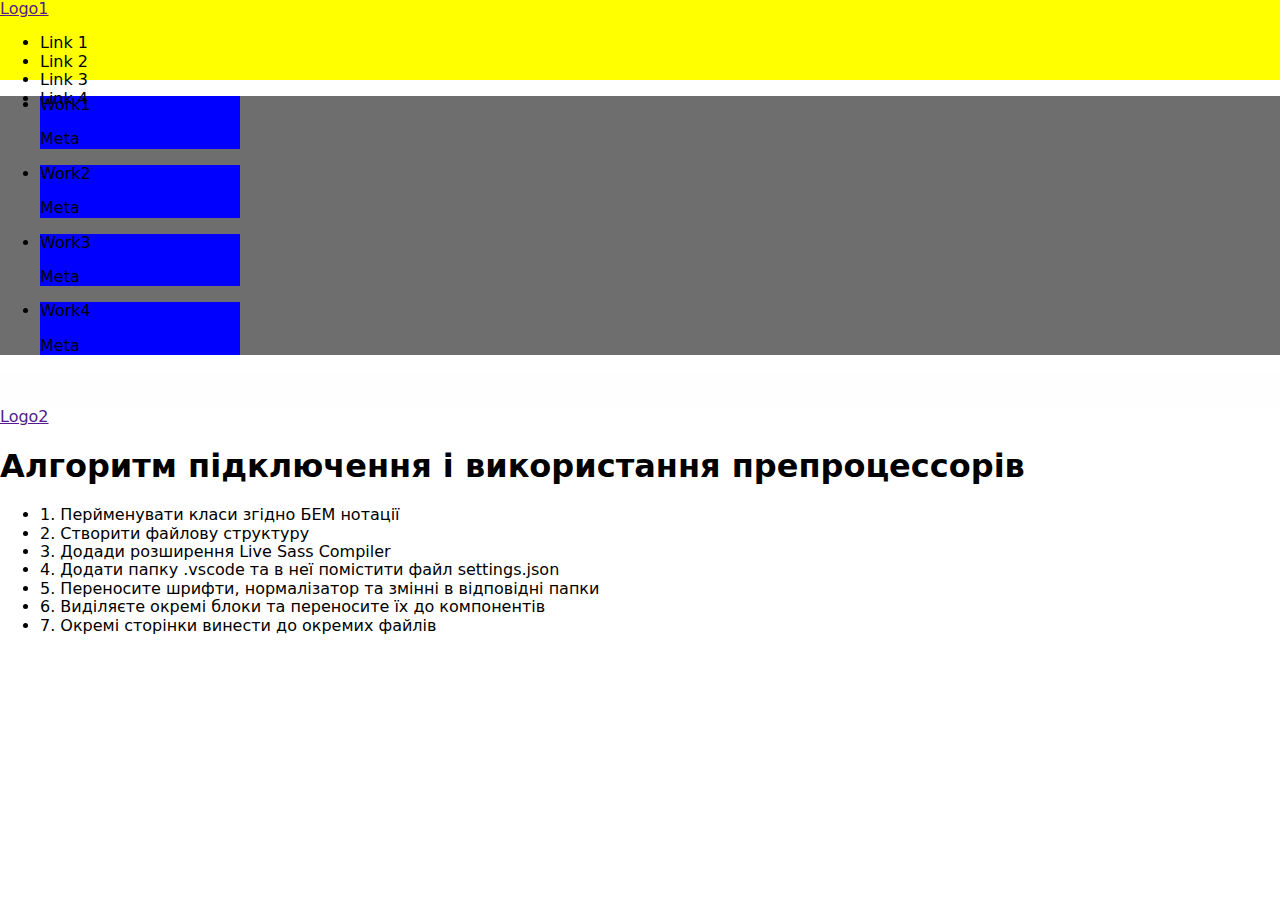
==== commit da0cef7d: "new: sass" ====
--- a/index.html
+++ b/index.html
@@ -2,503 +2,78 @@
 <html lang="ru">
   <head>
     <meta charset="UTF-8" />
-    <meta http-equiv="X-UA-Compatible" content="IE=edge" />
     <meta name="viewport" content="width=device-width, initial-scale=1.0" />
-    <title>Barbershop</title>
-    <!-- Нормалізатор стилів(Нормалайз) -->
-    <link
-      rel="stylesheet"
-      href="https://cdnjs.cloudflare.com/ajax/libs/normalize/8.0.1/normalize.min.css"
-      integrity="sha512-NhSC1YmyruXifcj/KFRWoC561YpHpc5Jtzgvbuzx5VozKpWvQ+4nXhPdFgmx8xqexRcpAglTj9sIBWINXa8x5w=="
-      crossorigin="anonymous"
-      referrerpolicy="no-referrer"
-    />
-    <meta name="description" content="We are experts in trendy men's haircuts. We work quickly,
-    carefully, and tastefully.">
-    <!-- Ваші шрифти -->
-    <link rel="preconnect" href="https://fonts.googleapis.com" />
-    <link rel="preconnect" href="https://fonts.gstatic.com" crossorigin />
-    <link
-      href="https://fonts.googleapis.com/css2?family=Open+Sans:wght@400;600;700&family=Raleway:wght@700&display=swap"
-      rel="stylesheet"
-    />
-    <link rel="apple-touch-icon" sizes="180x180" href="./images/apple-touch-icon.png">
-<link rel="icon" type="image/png" sizes="32x32" href="./images/favicon-32x32.png">
-<link rel="icon" type="image/png" sizes="16x16" href="./images/favicon-16x16.png">
-<link rel="manifest" href="./site.webmanifest">
-    <!-- Ваші стилі -->
-    <link rel="stylesheet" href="./css/styles.css" />
+    <title>Препроцессор SASS</title>
+    <link rel="stylesheet" href="./css/main.min.css" />
+    <link rel="stylesheet" href="./css/home-page.min.css" />
   </head>
-
   <body>
-    <section class="hero">
-      <div class="hero-aside">
-        <a href="/">
-          <img src="./images/logo.svg" alt="logo" />
-        </a>
-
-        <ul class="aside-links">
-          <li>
-            <a href="#" class="aside-link">Instagram</a>
-          </li>
-          <li>
-            <a href="#" class="aside-link">Youtube</a>
-          </li>
-          <li class="line-decorator"></li>
+    <header class="header">
+      <a href="" class="logo header__logo">
+        <span class="header__text"> Logo1 </span>
+      </a>
+      <nav class="site-nav">
+        <ul class="site-nav__list">
+          <li class="site-nav__item">Link 1</li>
+          <li class="site-nav__item">Link 2</li>
+          <li class="site-nav__item">Link 3</li>
+          <li class="site-nav__item">Link 4</li>
         </ul>
-
-      </div>
-      <div class="hero-main">
-        <img src="./images/slider-1.jpg" alt="Barber while working" class="hero-img">
-        <header class="header">
-          <nav class="header-nav">
-            <ul class="nav-list">
-              <li class="nav-item">
-                <a href="" class="nav-link">О нас</a>
-              </li>
-              <li class="nav-item">
-                <a href="" class="nav-link">Услуги и цены</a>
-              </li>
-              <li class="nav-item">
-                <a href="" class="nav-link">Мастера</a>
-              </li>
-              <li class="nav-item">
-                <a href="" class="nav-link">Контакты</a>
-              </li>
-            </ul>
-          </nav>
-          <ul class="header-call nav-list">
-            <li class="nav-item">
-              <a href="tel:+380441111111" class="nav-link">+38 044 111 11 11</a>
+      </nav>
+    </header>
+    <main class="main">
+      <section class="gallery">
+        <div class="container">
+          <ul class="our-works">
+            <li class="our-works__item">
+              <div class="product">
+                <p class="product__title">Work1</p>
+                <p class="product__meta">Meta</p>
+              </div>
             </li>
-            <li class="nav-item">
-              <a href="" class="c-btn hero-btn"> онлайн-запись </a>
+            <li class="our-works__item">
+              <div class="product">
+                <p class="product__title">Work2</p>
+                <p class="product__meta">Meta</p>
+              </div>
             </li>
-          </ul>
-
-        </header>
-        <div class="hero-inner">
-          <div class="hero-wrapper">
-            <div class="c-uptitle hero-uptitle">
-              <p>A hair salon for men in Kyiv</p>
-            </div>
-
-            <h1 class="c-title hero-title">BarberShop</h1>
-
-            <p class="c-text-18 hero-description">
-              We are experts in trendy men's haircuts. We work quickly,
-              carefully, and tastefully.
-            </p>
-          </div>
-          <ul class="hero-bullets">
-            <li class="hero-bullet active">
-              <button type="button" aria-label="1"></button>
+            <li class="our-works__item">
+              <div class="product">
+                <p class="product__title">Work3</p>
+                <p class="product__meta">Meta</p>
+              </div>
             </li>
-            <li class="hero-bullet">
-              <button type="button" aria-label="1"></button>
-            </li>
-            <li class="hero-bullet">
-              <button type="button" aria-label="1"></button>
-            </li>
-          </ul>
-          <div class="hero-controls">
-            <button type="button" class="control-btn back">Назад</button>
-            <button type="button" class="control-btn forward">Вперед</button>
-          </div>
-        </div>
-      </div>
-    </section>
-    <main class="main">
-      <section class="c-section best-barber">
-        <div class="container">
-          <div class="best-barber-left">
-            <div class="best-barber-img">
-              <img width="270" src="./images/beard-1.jpg" alt="Beard styling" />
-            </div>
-            <div class="best-barber-img">
-              <img width="270" src="./images/beard-2.jpg" alt="Beard-2" />
-            </div>
-          </div>
-
-          <div class="best-barber-right">
-            <div class="c-uptitle best-barber-uptitle">
-              <p>о нас</p>
-            </div>
-            <h2 class="c-title best-barber-title">
-              Лучший Барбершоп твоего города
-            </h2>
-
-            <p class="c-text-18 best-barber-note">
-              Если ты хочешь добавить в свой образ больше уверенности – тебе
-              точно к нам.
-            </p>
-            <p class="c-text-14">
-              Мы команда, которая никогда не останавливается на достигнутом и
-              жаждет перемен. И когда ты попадешь в руки нашего мастера, то уже
-              никогда не сможешь быть прежним. Мы команда, которая всегда с
-              клиентами "на одной волне". Поэтому, мы всегда готовы
-              усовершенствовать каждого, кто к нам приходит!
-            </p>
-            <a href="#" class="c-btn c-btn--dark best-barber-btn">Онлайн запись</a>
-          </div>
-        </div>
-      </section>
-      <section class="c-section service">
-        <div class="container">
-          <div class="c-uptitle">
-            <p>Проведи время в компании лучших мастеров</p>
-          </div>
-          <h2 class="c-title">Услуги и цены</h2>
-          <div class="service-tables">
-            <ul class="service-table">
-              <li class="service-table-item">
-                <p>Мужская стрижка</p>
-                <div class="service-dots"></div>
-                <p>от 300 грн.</p>
-              </li>
-              <li class="service-table-item">
-                <p>Стрижка бороды</p>
-                <div class="service-dots"></div>
-                <p>от 200 грн.</p>
-              </li>
-              <li class="service-table-item">
-                <p>Стрижка усов</p>
-                <div class="service-dots"></div>
-                <p>от 200 грн.</p>
-              </li>
-              <li class="service-table-item">
-                <p>Бритье опасной бритвой</p>
-                <div class="service-dots"></div>
-                <p>от 200 грн.</p>
-              </li>
-            </ul>
-            <ul class="service-table">
-              <li class="service-table-item">
-                <p>Cтрижка у стажера</p>
-                <div class="service-dots"></div>
-                <p>от 50 грн.</p>
-              </li>
-              <li class="service-table-item">
-                <p>Стрижка под насадку</p>
-                <div class="service-dots"></div>
-                <p>от 200 грн.</p>
-              </li>
-              <li class="service-table-item">
-                <p>Детская стрижка (до 12 лет)</p>
-                <div class="service-dots"></div>
-                <p>от 300 грн.</p>
-              </li>
-              <li class="service-table-item">
-                <p>Камуфлирование седины</p>
-                <div class="service-dots"></div>
-                <p>от 200 грн.</p>
-              </li class="service-table-item">
-            </ul>
-          </div>
-          <div class="service-btn-conrainer">
-            <a href="#" class="c-btn service-btn">Онлайн запись</a>
-          </div>
-        </div>
-      </section>
-      <section class="c-section our-choice">
-        <div class="container">
-          <ul class="our-choice__left">
-            <li class="our-choice-item">
-              <b class="item-title">600 <sup class="plus">+</sup></b>
-              <p class="item-description">Довольных клиентов в день</p>
-            </li>
-            <li class="our-choice-item">
-              <b class="item-title">50 <sup class="plus">+</sup></b>
-              <p class="item-description">Наград за отличный сервис</p>
-            </li>
-            <li class="our-choice-item">
-              <b class="item-title">20 <sup class="plus">+</sup></b>
-              <p class="item-description">Лучших мастеров Киева</p>
-            </li>
-            <li class="our-choice-item">
-              <b class="item-title">100 <sup class="plus">+</sup></b>
-              <p class="item-description">Подарков постоянным клиентам</p>
-            </li>
-          </ul>
-
-          <div class="our-choice__right">
-            <div class="c-uptitle our-choice__uptitle">
-              <p>старая традиционная школа</p>
-            </div>
-
-            <h2 class="c-title best-barber__title">Почему приходят именно к нам?</h2>
-            <p class="c-text-18">
-              О нас говорят только хорошее. Но лучше 1 раз увидеть и
-              прочувствовать, чем 10 раз прочитать.
-            </p>
-          </div>
-        </div>
-      </section>
-      <section class="c-section our-masters">
-        <div class="container">
-          <div class="c-uptitle">
-            <p>для настоящих ценителей атмосферы</p>
-          </div>
-
-          <h2 class="c-title our-masters-title">Наши мастера</h2>
-          <ul lang="en" class="masters">
-            <li class="master">
-              <img width="370" class="master-img" src="./images/master-1.jpg" alt="John Smith" />
-              <p class="master-name">John Smith</p>
-              <p class="master-position">Extreme Barber</p>
-              <ul class="master-socials">
-                <li class="master-social"><a href="" aria-label="Instagram">
-                  <svg class="social-icon" height="20" width="20">
-                    <use href="./images/symbol-defs.svg#icon-instagram"/>
-                  </svg>
-                </a></li>
-                <li class="master-social"><a href="" aria-label="Twitter">
-                  <svg class="social-icon" height="20" width="20">
-                    <use href="./images/symbol-defs.svg#icon-twitter"/>
-                  </svg>
-                </a></li>
-                <li class="master-social"><a href="" aria-label="Facebook">
-                  <svg class="social-icon" height="20" width="20">
-                    <use href="./images/symbol-defs.svg#icon-facebook"/>
-                  </svg>
-                </a></li>
-                <li class="master-social"><a href="" aria-label="LinkedIn">
-                  <svg class="social-icon" height="20" width="20">
-                    <use href="./images/symbol-defs.svg#icon-linkedin"/>
-                  </svg>
-                </a></li>
-              </ul>
-            </li>
-            <li class="master">
-              <img width="370" class="master-img" src="./images/master-2.jpg" alt="Michele Doe" />
-              <p class="master-name">Michele Doe</p>
-              <p class="master-position">Extreme Barber</p>
-              <ul class="master-socials">
-                <li class="master-social"><a href="" aria-label="Instagram">
-                    <svg class="social-icon" height="20" width="20">
-                      <use href="./images/symbol-defs.svg#icon-instagram"/>
-                    </svg>
-                </a></li>
-                <li class="master-social"><a href="" aria-label="Twitter">
-                  <svg class="social-icon" height="20" width="20">
-                    <use href="./images/symbol-defs.svg#icon-twitter"/>
-                  </svg>
-                </a></li>
-                <li class="master-social"><a href="" aria-label="Facebook">
-                  <svg class="social-icon" height="20" width="20">
-                    <use href="./images/symbol-defs.svg#icon-facebook"/>
-                  </svg>
-                </a></li>
-                <li class="master-social"><a href="" aria-label="LinkedIn">
-                  <svg class="social-icon" height="20" width="20">
-                    <use href="./images/symbol-defs.svg#icon-linkedin"/>
-                  </svg>
-                </a></li>
-              </ul>
-            </li>
-            <li class="master">
-              <img width="370" class="master-img" src="./images/master-3.jpg" alt="Alan Black" />
-              <p class="master-name">Alan Black</p>
-              <p class="master-position">Extreme Barber</p>
-              <ul class="master-socials">
-                <li class="master-social"><a href="" aria-label="Instagram">
-                  <svg class="social-icon" height="20" width="20">
-                    <use href="./images/symbol-defs.svg#icon-instagram"/>
-                  </svg>
-                </a></li>
-                <li class="master-social"><a href="" aria-label="Twitter">
-                  <svg class="social-icon" height="20" width="20">
-                    <use href="./images/symbol-defs.svg#icon-twitter"/>
-                  </svg>
-                </a></li>
-                <li class="master-social"><a href="" aria-label="Facebook">
-                  <svg class="social-icon" height="20" width="20">
-                    <use href="./images/symbol-defs.svg#icon-facebook"/>
-                  </svg>
-                </a></li>
-                <li class="master-social"><a href="" aria-label="LinkedIn">
-                  <svg class="social-icon" height="20" width="20">
-                    <use href="./images/symbol-defs.svg#icon-linkedin"/>
-                  </svg>
-                </a></li>
-              </ul>
+            <li class="our-works__item">
+              <div class="product">
+                <p class="product__title">Work4</p>
+                <p class="product__meta">Meta</p>
+              </div>
             </li>
           </ul>
         </div>
       </section>
-      <section class="c-section gallery">
-        <div class="container">
-          <h1 class="gallery-title">Галерея - Наші роботи</h1>
-          <div class="c-uptitle gallery-uptitle">
-            <p>На латинском языке “барба” означает “борода”</p>
-          </div>
-          <ul class="works">
-            <li class="work-example">
-              <img width="270" class="example-img" src="./images/gallery-1.jpg" alt="Masters during haircut" />
-            </li>
-            <li class="work-example">
-              <img width="270" class="example-img" src="./images/gallery-2.jpg" alt="Masters during haircut" />
-            </li>
-            <li class="work-example">
-              <img width="270" class="example-img" src="./images/gallery-3.jpg" alt="Masters during haircut" />
-            </li>
-            <li class="work-example">
-              <img width="270" class="example-img" src="./images/gallery-4.jpg" alt="Masters during haircut" />
-            </li>
-          </ul>
-        </div>
-      </section>
-      <section class="contact-us">
-        <div class="container">
-          <div class="contact-left">
-            <h2 class="c-title">Онлайн запись</h2>
-            <form class="contact-form">
-              <label class="input-group">
-                <input type="text" class="input" placeholder=" " required/>
-                <span class="input-label">Имя*</span>
-              </label>
-              <label class="input-group">
-                <input type="tel" class="input" placeholder=" " required/>
-                <span class="input-label">Телефон*</span>
-              </label>
-
-              <label class="input-group">
-                <textarea type="tel" class="input textarea" placeholder=" "></textarea>
-                <span class="input-label">Cообщение</span>
-              </label>
-
-              <button type="submit" class="c-btn contact-form-btn">
-                Отправить
-              </button>
-            </form>
-          </div>
-          <div class="contact-right">
-            <h2 class="c-title">Контакты</h2>
-            <address class="address">
-              <a class="address-link" href="#">
-                <svg width="24" height="24" viewBox="0 0 24 24" fill="none" xmlns="http://www.w3.org/2000/svg">
-                  <path fill-rule="evenodd" clip-rule="evenodd" d="M20 10.3636C20 16.0909 12 21 12 21C12 21 4 16.0909 4 10.3636C4 6.29681 7.58172 3 12 3C16.4183 3 20 6.29681 20 10.3636V10.3636Z" stroke="#9DA4BD" stroke-linecap="round" stroke-linejoin="round"/>
-                  <path fill-rule="evenodd" clip-rule="evenodd" d="M12 14C13.6569 14 15 12.6569 15 11C15 9.34315 13.6569 8 12 8C10.3431 8 9 9.34315 9 11C9 12.6569 10.3431 14 12 14Z" stroke="#9DA4BD" stroke-linecap="round" stroke-linejoin="round"/>
-                </svg>
-                  
-             ул. Васильковая, 7А <br/> Киев, 08132
-              </a>
-              <a class="address-link" href="tel:+380441111111">
-                <svg width="24" height="24" viewBox="0 0 24 24" fill="none" xmlns="http://www.w3.org/2000/svg">
-                  <path fill-rule="evenodd" clip-rule="evenodd" d="M19.9996 16.0028V18.4163C20.0014 18.8693 19.8122 19.3021 19.4783 19.6084C19.1445 19.9147 18.697 20.066 18.2458 20.0252C15.7703 19.7562 13.3924 18.9103 11.3032 17.5555C9.35943 16.3203 7.71147 14.6724 6.47633 12.7286C5.11675 10.6299 4.27066 8.24046 4.0066 5.75383C3.96595 5.30403 4.11622 4.85785 4.42071 4.52429C4.7252 4.19073 5.15586 4.0005 5.6075 4.00008H8.02093C8.82851 3.99213 9.51685 4.5841 9.62988 5.38378C9.73174 6.15613 9.92065 6.91447 10.193 7.64435C10.414 8.23232 10.2727 8.89515 9.83099 9.34179L8.80931 10.3635C9.95453 12.3775 11.6221 14.0451 13.6362 15.1903L14.6578 14.1686C15.1045 13.727 15.7673 13.5856 16.3553 13.8066C17.0852 14.079 17.8435 14.2679 18.6159 14.3698C19.4248 14.4839 20.0198 15.1861 19.9996 16.0028Z" stroke="#9DA4BD" stroke-linecap="round" stroke-linejoin="round"/>
-                  </svg>
-                  
-               +38 044 111 11 11
-              </a>
-              <a class="address-link" href="mailto:barbershop@email.com">
-                <svg width="24" height="24" viewBox="0 0 24 24" fill="none" xmlns="http://www.w3.org/2000/svg">
-                  <path fill-rule="evenodd" clip-rule="evenodd" d="M4.8 5H19.2C20.19 5 21 5.7875 21 6.75V17.25C21 18.2125 20.19 19 19.2 19H4.8C3.81 19 3 18.2125 3 17.25V6.75C3 5.7875 3.81 5 4.8 5Z" stroke="#9DA4BD" stroke-linecap="round" stroke-linejoin="round"/>
-                  <path d="M20 7L12 13L4 7" stroke="#9DA4BD" stroke-linecap="round" stroke-linejoin="round"/>
-                </svg>
-                    barbershop@email.com
-              </a>
-            </address>
-            <div class="timetable">
-              <div class="c-uptitle">
-                <p class="timetable-title">время работы</p>
-              </div>
-              <p class="timetable-hours">Ежедневно с 9:00 до 22:00</p>
-            </div>
-          </div>
+      <section class="our-developers">
+        <div class="developer-card">
+          <img src="" alt="" class="developer-card__image">
+         <h3 class="developer-card__title"></h3>
         </div>
       </section>
     </main>
     <footer class="footer">
-      <div class="container">
-        <p class="footer-copyright">&copy; Copyright 2020</p>
-        <div class="footer-links">
-          <a href="#" class="aside-link footer-link">Instagram</a>
-          <a href="#" class="aside-link footer-link">Youtube</a>
-        </div>
-      </div>
+      <a href="" class="logo footer__logo">
+        <span class="footer__text"> Logo2 </span>
+      </a>
     </footer>
 
-
-
-    <!-- <footer class="footer2">
-      <div class="container">
-       <div class="footer-col">
-        <a href="#" class="footer-logo-link">
-          <img class="footer-logo" src="./images/mathopolis-jrmf.png" alt="Mathopolis">
-        </a>
-        <p class="footer-text">
-          We're a fiscally-sponsored project of a 501(c)3, Social and Environmental Entrepreneurs.
-        </p>
-
-        <p class="footer-text footer-text--03">
-          &copy; 2007–2022 Mathopolis
-        </p>
-       </div>
-       <div class="footer-col">
-        <ul class="footer-links2">
-          <li class="footer-item">
-            <a href="#" class="footer-link2">Students</a>
-          </li>
-          <li class="footer-item">
-            <a href="#" class="footer-link2">Parents</a>
-          </li>
-          <li class="footer-item">
-            <a href="#" class="footer-link2">Teachers</a>
-          </li>
-          <li class="footer-item">
-            <a href="#" class="footer-link2">Volunteers</a>
-          </li>
-          <li class="footer-item">
-            <a href="#" class="footer-link2">Events</a>
-          </li>
-        </ul>
-       </div>
-       <div class="footer-col">
-        <ul class="footer-links2">
-          <li class="footer-item">
-            <a href="#" class="footer-link2">Puzzles</a>
-          </li>
-          <li class="footer-item">
-            <a href="#" class="footer-link2">About</a>
-          </li>
-          <li class="footer-item">
-            <a href="#" class="footer-link2">News</a>
-          </li>
-          <li class="footer-item">
-            <a href="#" class="footer-link2">Store</a>
-          </li>
-          <li class="footer-item">
-            <a href="#" class="footer-link2">Donate</a>
-          </li>
-        </ul>
-       </div>
-       <div class="footer-col">
-        <div class="follow-us">
-          <strong class="footer-link2 follow-us-cta">Follow us:</strong>
-          <ul class="follow-socials">
-            <li class="follow-item"><a href="#" class="follow-social" aria-label="Twitter">
-
-            </a></li>
-            <li class="follow-item"><a href="#" class="follow-social" aria-label="LinkedIn">
-
-            </a></li>
-            <li class="follow-item"><a href="#" class="follow-social" aria-label="Instagram">
-
-            </a></li>
-            <li class="follow-item"><a href="#" class="follow-social" aria-label="Facebook">
-
-            </a></li>
-            <li class="follow-item"><a href="#" class="follow-social" aria-label="Youtube">
-
-            </a></li>
-          </ul>
-          <a href="#" class="btn-support">
-            Support our cause
-          </a>
-        </div>
-       </div> 
-      </div>
-    </footer> -->
-
+    <h1>Алгоритм підключення і використання препроцессорів</h1>
+    <ul>
+      <li>1. Перйменувати класи згідно БЕМ нотації</li>
+      <li>2. Створити файлову структуру</li>
+      <li>3. Додади розширення Live Sass Compiler</li>
+      <li>4. Додати папку .vscode та в неї помістити файл settings.json</li>
+      <li>5. Переносите шрифти, нормалізатор та змінні в відповідні папки</li>
+      <li>6. Виділяєте окремі блоки та переносите їх до компонентів</li>
+      <li>7. Окремі сторінки винести до окремих файлів</li>
+    </ul>
   </body>
 </html>
--- a/css/main.min.css
+++ b/css/main.min.css
@@ -0,0 +1,2 @@
+/*! modern-normalize v1.1.0 | MIT License | https://github.com/sindresorhus/modern-normalize */@import url("https://fonts.googleapis.com/css2?family=Open+Sans:wght@400;600&family=Poppins:wght@400;700;900&family=Raleway:wght@700&display=swap");*,::before,::after{box-sizing:border-box}html{line-height:1.15;-webkit-text-size-adjust:100%;-moz-tab-size:4;tab-size:4}body{margin:0;font-family:system-ui,-apple-system,"Segoe UI",Roboto,Helvetica,Arial,sans-serif,"Apple Color Emoji","Segoe UI Emoji"}hr{height:0;color:inherit}abbr[title]{text-decoration:underline dotted}b,strong{font-weight:bolder}code,kbd,samp,pre{font-family:ui-monospace, SFMono-Regular, Consolas, 'Liberation Mono', Menlo, monospace;font-size:1em}small{font-size:80%}sub,sup{font-size:75%;line-height:0;position:relative;vertical-align:baseline}sub{bottom:-0.25em}sup{top:-0.5em}table{text-indent:0;border-color:inherit}button,input,optgroup,select,textarea{font-family:inherit;font-size:100%;line-height:1.15;margin:0}button,select{text-transform:none}button,[type='button'],[type='reset'],[type='submit']{-webkit-appearance:button}::-moz-focus-inner{border-style:none;padding:0}:-moz-focusring{outline:1px dotted ButtonText}:-moz-ui-invalid{box-shadow:none}legend{padding:0}progress{vertical-align:baseline}::-webkit-inner-spin-button,::-webkit-outer-spin-button{height:auto}[type='search']{-webkit-appearance:textfield;outline-offset:-2px}::-webkit-search-decoration{-webkit-appearance:none}::-webkit-file-upload-button{-webkit-appearance:button;font:inherit}summary{display:list-item}.header{height:80px;background-color:yellow}.logo{width:30px;height:30px}.product{width:200px;background-color:blue}.list{margin:0;padding:0;list-style:none}
+/*# sourceMappingURL=main.min.css.map */--- a/css/home-page.min.css
+++ b/css/home-page.min.css
@@ -0,0 +1,2 @@
+.gallery{background-color:#6e6e6e}.our-developers{background-color:#fefefe;display:flex;flex-wrap:wrap}.our-developers__item{margin-left:30px}.our-developers__item:last-child{margin-left:0}
+/*# sourceMappingURL=home-page.min.css.map */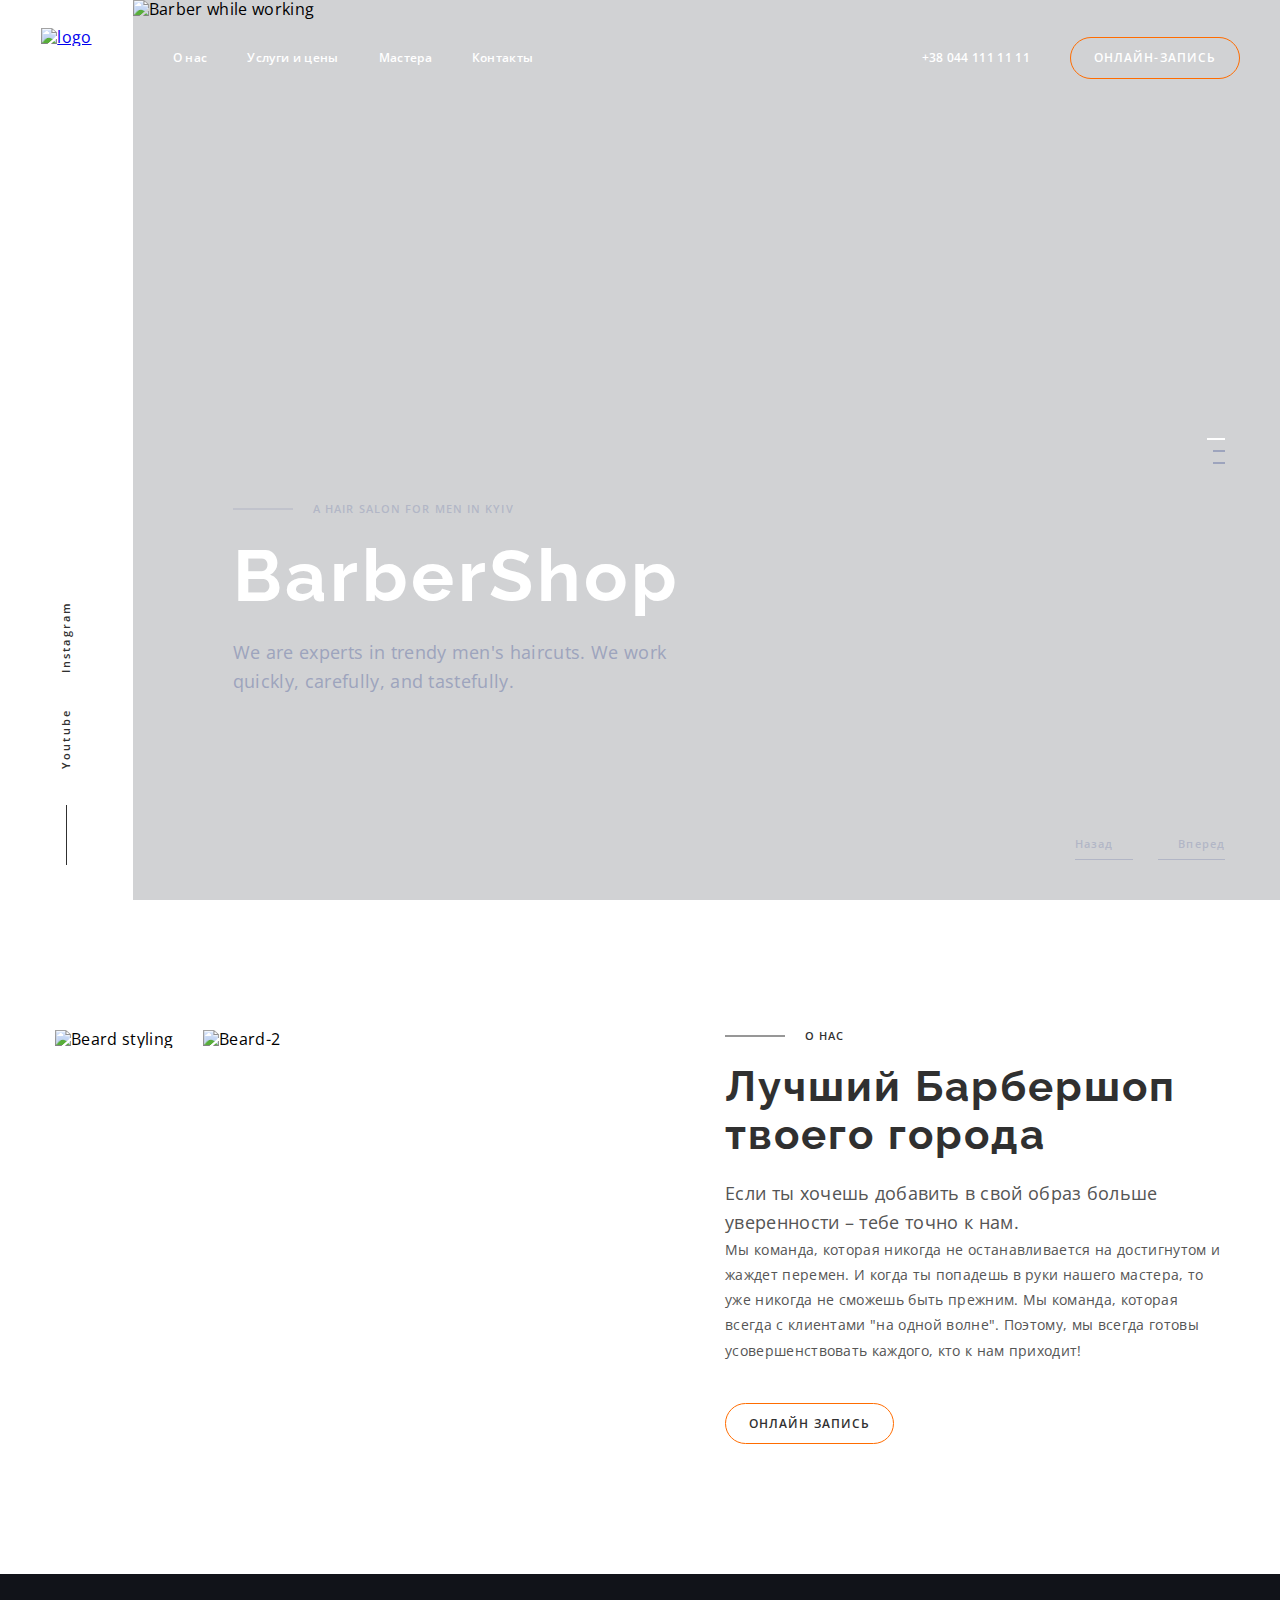
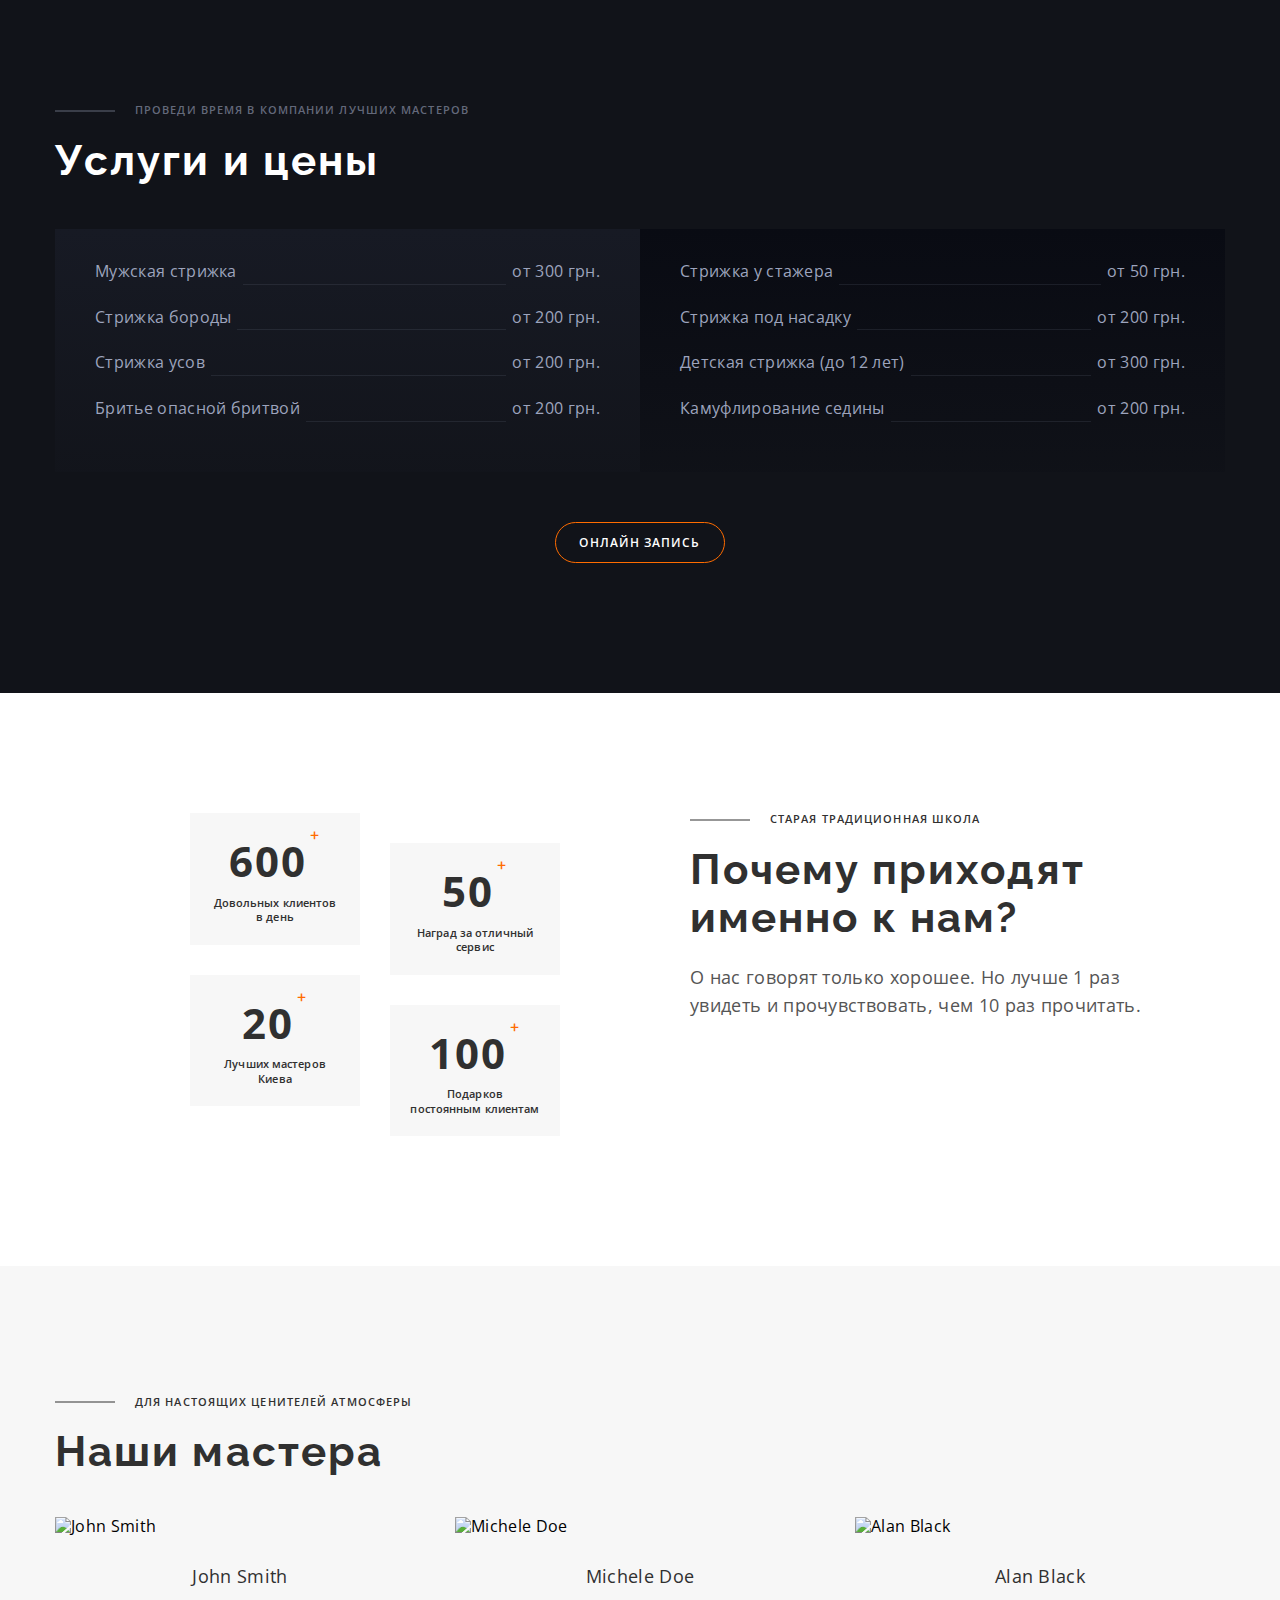
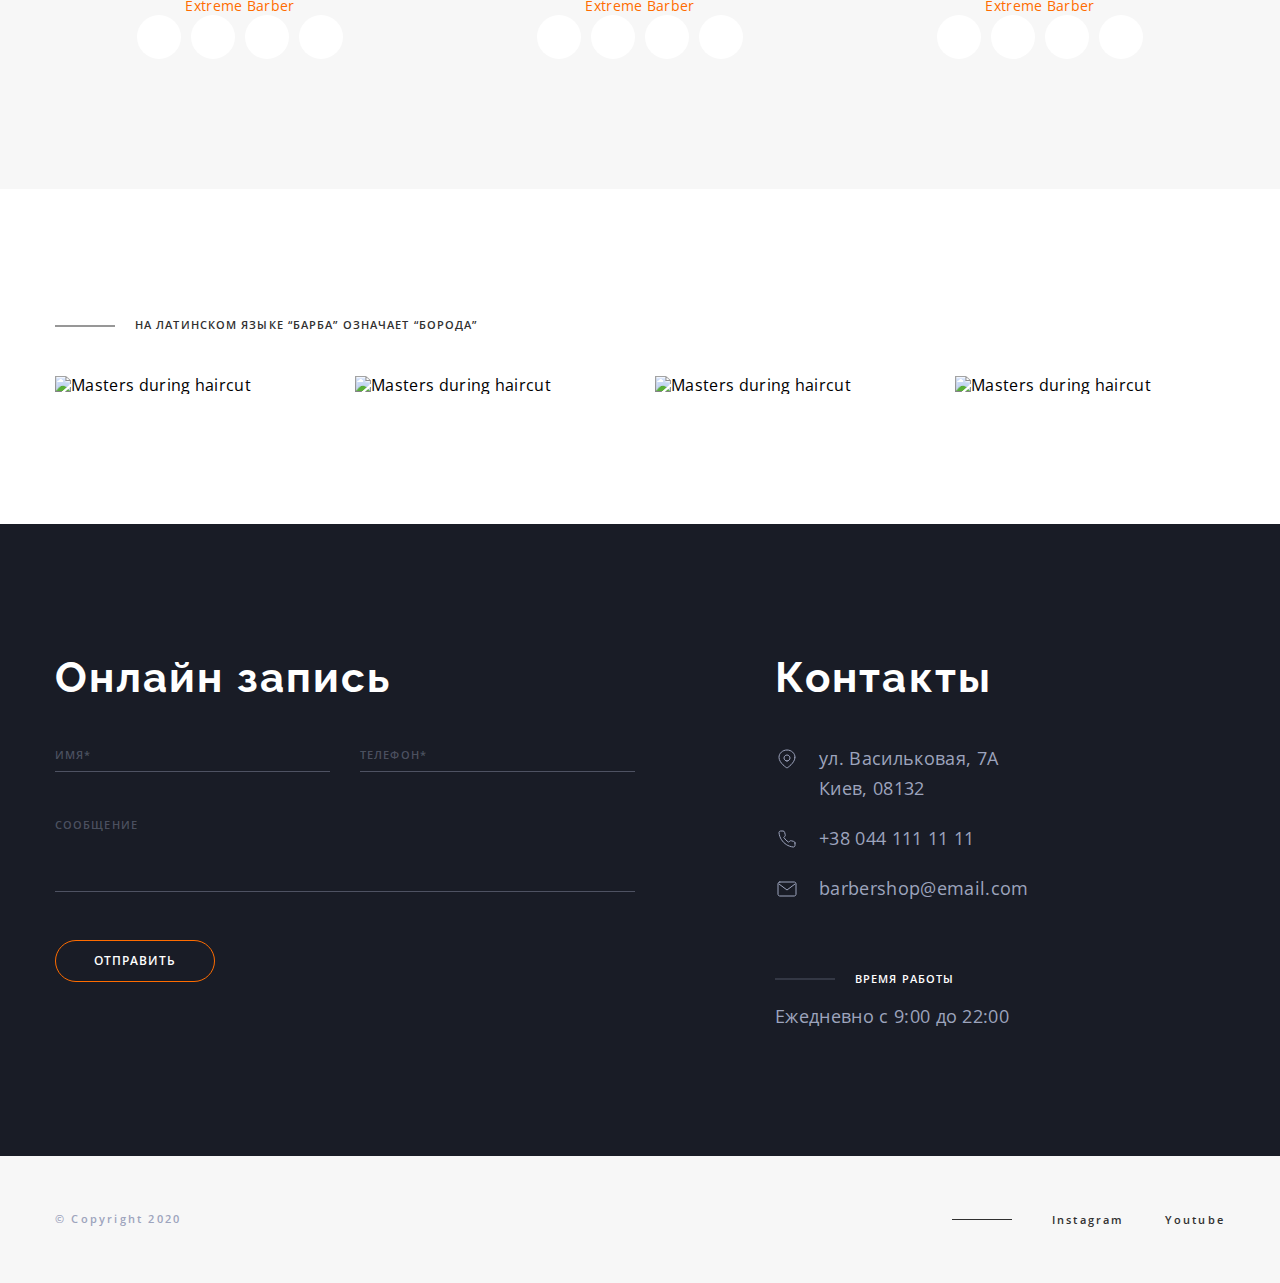
==== commit 90417364: "update: scss components" ====
--- a/index.html
+++ b/index.html
@@ -2,78 +2,407 @@
 <html lang="ru">
   <head>
     <meta charset="UTF-8" />
+    <meta http-equiv="X-UA-Compatible" content="IE=edge" />
     <meta name="viewport" content="width=device-width, initial-scale=1.0" />
-    <title>Препроцессор SASS</title>
+    <title>Barbershop</title>
+    <meta name="description" content="We are experts in trendy men's haircuts. We work quickly,
+    carefully, and tastefully.">
+
+    <link rel="apple-touch-icon" sizes="180x180" href="./images/apple-touch-icon.png">
+    <link rel="icon" type="image/png" sizes="32x32" href="./images/favicon-32x32.png">
+    <link rel="icon" type="image/png" sizes="16x16" href="./images/favicon-16x16.png">
+    <link rel="manifest" href="./site.webmanifest">
+    <!-- Ваші стилі -->
     <link rel="stylesheet" href="./css/main.min.css" />
-    <link rel="stylesheet" href="./css/home-page.min.css" />
   </head>
+
   <body>
-    <header class="header">
-      <a href="" class="logo header__logo">
-        <span class="header__text"> Logo1 </span>
-      </a>
-      <nav class="site-nav">
-        <ul class="site-nav__list">
-          <li class="site-nav__item">Link 1</li>
-          <li class="site-nav__item">Link 2</li>
-          <li class="site-nav__item">Link 3</li>
-          <li class="site-nav__item">Link 4</li>
+    <section class="hero">
+      <div class="hero__aside">
+        <a href="/">
+          <img src="./images/logo.svg" alt="logo" />
+        </a>
+
+        <ul class="aside-links">
+          <li>
+            <a href="#" class="aside-links__item">Instagram</a>
+          </li>
+          <li>
+            <a href="#" class="aside-links__item">Youtube</a>
+          </li>
+          <li class="line-decorator"></li>
         </ul>
-      </nav>
-    </header>
+        
+      </div>
+      <div class="hero__main">
+        <img src="./images/slider-1.jpg" alt="Barber while working" class="hero__img">
+        <header class="header">
+          <nav class="header__nav">
+            <ul class="nav-list">
+              <li class="nav-list__item">
+                <a href="" class="header__link">О нас</a>
+              </li>
+              <li class="nav-list__item">
+                <a href="" class="header__link">Услуги и цены</a>
+              </li>
+              <li class="nav-list__item">
+                <a href="" class="header__link">Мастера</a>
+              </li>
+              <li class="nav-list__item">
+                <a href="" class="header__link">Контакты</a>
+              </li>
+            </ul>
+          </nav>
+          <ul class="header__call nav-list">
+            <li class="nav-list__item">
+              <a href="tel:+380441111111" class="header__link">+38 044 111 11 11</a>
+            </li>
+            <li class="nav-list__item">
+              <a href="" class="hero__btn"> онлайн-запись </a>
+            </li>
+          </ul>
+
+        </header>
+        <div class="hero__inner">
+          <div class="hero__wrapper">
+            <div class="c-uptitle hero__uptitle">
+              <p>A hair salon for men in Kyiv</p>
+            </div>
+
+            <h1 class="c-title hero__title">BarberShop</h1>
+
+            <p class="c-text-18 hero__description">
+              We are experts in trendy men's haircuts. We work quickly,
+              carefully, and tastefully.
+            </p>
+          </div>
+          <ul class="hero__bullets">
+            <li class="hero__bullet active">
+              <button type="button" aria-label="1"></button>
+            </li>
+            <li class="hero__bullet">
+              <button type="button" aria-label="1"></button>
+            </li>
+            <li class="hero__bullet">
+              <button type="button" aria-label="1"></button>
+            </li>
+          </ul>
+          <div class="hero__controls">
+            <button type="button" class="hero__control">Назад</button>
+            <button type="button" class="hero__control hero__control--forward">Вперед</button>
+          </div>
+        </div>
+      </div>
+    </section>
     <main class="main">
+      <section class="best-barber">
+        <div class="container">
+          <div class="best-barber__left">
+            <div class="best-barber__img">
+              <img width="270" src="./images/beard-1.jpg" alt="Beard styling" />
+            </div>
+            <div class="best-barber__img">
+              <img width="270" src="./images/beard-2.jpg" alt="Beard-2" />
+            </div>
+          </div>
+
+          <div class="best-barber__right">
+            <div class="c-uptitle best-barber__uptitle">
+              <p>о нас</p>
+            </div>
+            <h2 class="c-title best-barber__title">
+              Лучший Барбершоп твоего города
+            </h2>
+
+            <p class="c-text-18 best-barber__note">
+              Если ты хочешь добавить в свой образ больше уверенности – тебе
+              точно к нам.
+            </p>
+            <p class="c-text-14">
+              Мы команда, которая никогда не останавливается на достигнутом и
+              жаждет перемен. И когда ты попадешь в руки нашего мастера, то уже
+              никогда не сможешь быть прежним. Мы команда, которая всегда с
+              клиентами "на одной волне". Поэтому, мы всегда готовы
+              усовершенствовать каждого, кто к нам приходит!
+            </p>
+            <a href="#" class="best-barber__btn">Онлайн запись</a>
+          </div>
+        </div>
+      </section>
+      <section class="service">
+        <div class="container">
+          <div class="c-uptitle">
+            <p>Проведи время в компании лучших мастеров</p>
+          </div>
+          <h2 class="c-title">Услуги и цены</h2>
+          <div class="service__tables">
+            <ul class="service__table">
+              <li class="service__item">
+                <p>Мужская стрижка</p>
+                <div class="service__dots"></div>
+                <p>от 300 грн.</p>
+              </li>
+              <li class="service__item">
+                <p>Стрижка бороды</p>
+                <div class="service__dots"></div>
+                <p>от 200 грн.</p>
+              </li>
+              <li class="service__item">
+                <p>Стрижка усов</p>
+                <div class="service__dots"></div>
+                <p>от 200 грн.</p>
+              </li>
+              <li class="service__item">
+                <p>Бритье опасной бритвой</p>
+                <div class="service__dots"></div>
+                <p>от 200 грн.</p>
+              </li>
+            </ul>
+            <ul class="service__table">
+              <li class="service__item">
+                <p>Cтрижка у стажера</p>
+                <div class="service__dots"></div>
+                <p>от 50 грн.</p>
+              </li>
+              <li class="service__item">
+                <p>Стрижка под насадку</p>
+                <div class="service__dots"></div>
+                <p>от 200 грн.</p>
+              </li>
+              <li class="service__item">
+                <p>Детская стрижка (до 12 лет)</p>
+                <div class="service__dots"></div>
+                <p>от 300 грн.</p>
+              </li>
+              <li class="service__item">
+                <p>Камуфлирование седины</p>
+                <div class="service__dots"></div>
+                <p>от 200 грн.</p>
+              </li class="service__item">
+            </ul>
+          </div>
+          <div class="service__btn-container">
+            <a href="#" class="c-btn service__btn">Онлайн запись</a>
+          </div>
+        </div>
+      </section>
+      <section class="our-choice">
+        <div class="container">
+          <ul class="our-choice__left">
+            <li class="our-choice__item">
+              <b class="choice__title">600 <sup class="plus">+</sup></b>
+              <p class="choice__description">Довольных клиентов в день</p>
+            </li>
+            <li class="our-choice__item">
+              <b class="choice__title">50 <sup class="plus">+</sup></b>
+              <p class="choice__description">Наград за отличный сервис</p>
+            </li>
+            <li class="our-choice__item">
+              <b class="choice__title">20 <sup class="plus">+</sup></b>
+              <p class="choice__description">Лучших мастеров Киева</p>
+            </li>
+            <li class="our-choice__item">
+              <b class="choice__title">100 <sup class="plus">+</sup></b>
+              <p class="choice__description">Подарков постоянным клиентам</p>
+            </li>
+          </ul>
+
+          <div class="our-choice__right">
+            <div class="c-uptitle our-choice__uptitle">
+              <p>старая традиционная школа</p>
+            </div>
+
+            <h2 class="c-title our-choice__title">Почему приходят именно к нам?</h2>
+            <p class="c-text-18">
+              О нас говорят только хорошее. Но лучше 1 раз увидеть и
+              прочувствовать, чем 10 раз прочитать.
+            </p>
+          </div>
+        </div>
+      </section>
+      <section class="our-masters">
+        <div class="container">
+          <div class="c-uptitle">
+            <p>для настоящих ценителей атмосферы</p>
+          </div>
+
+          <h2 class="c-title our-masters__title">Наши мастера</h2>
+          <ul lang="en" class="masters">
+            <li class="master">
+              <img width="370" class="master__img" src="./images/master-1.jpg" alt="John Smith" />
+              <p class="master__name">John Smith</p>
+              <p class="master__position">Extreme Barber</p>
+              <ul class="master__socials">
+                <li class="master__social"><a href="" aria-label="Instagram">
+                  <svg class="master__icon" height="20" width="20">
+                    <use href="./images/symbol-defs.svg#icon-instagram"/>
+                  </svg>
+                </a></li>
+                <li class="master__social"><a href="" aria-label="Twitter">
+                  <svg class="master__icon" height="20" width="20">
+                    <use href="./images/symbol-defs.svg#icon-twitter"/>
+                  </svg>
+                </a></li>
+                <li class="master__social"><a href="" aria-label="Facebook">
+                  <svg class="master__icon" height="20" width="20">
+                    <use href="./images/symbol-defs.svg#icon-facebook"/>
+                  </svg>
+                </a></li>
+                <li class="master__social"><a href="" aria-label="LinkedIn">
+                  <svg class="master__icon" height="20" width="20">
+                    <use href="./images/symbol-defs.svg#icon-linkedin"/>
+                  </svg>
+                </a></li>
+              </ul>
+            </li>
+            <li class="master">
+              <img width="370" class="master__img" src="./images/master-2.jpg" alt="Michele Doe" />
+              <p class="master__name">Michele Doe</p>
+              <p class="master__position">Extreme Barber</p>
+              <ul class="master__socials">
+                <li class="master__social"><a href="" aria-label="Instagram">
+                    <svg class="master__icon" height="20" width="20">
+                      <use href="./images/symbol-defs.svg#icon-instagram"/>
+                    </svg>
+                </a></li>
+                <li class="master__social"><a href="" aria-label="Twitter">
+                  <svg class="master__icon" height="20" width="20">
+                    <use href="./images/symbol-defs.svg#icon-twitter"/>
+                  </svg>
+                </a></li>
+                <li class="master__social"><a href="" aria-label="Facebook">
+                  <svg class="master__icon" height="20" width="20">
+                    <use href="./images/symbol-defs.svg#icon-facebook"/>
+                  </svg>
+                </a></li>
+                <li class="master__social"><a href="" aria-label="LinkedIn">
+                  <svg class="master__icon" height="20" width="20">
+                    <use href="./images/symbol-defs.svg#icon-linkedin"/>
+                  </svg>
+                </a></li>
+              </ul>
+            </li>
+            <li class="master">
+              <img width="370" class="master__img" src="./images/master-3.jpg" alt="Alan Black" />
+              <p class="master__name">Alan Black</p>
+              <p class="master__position">Extreme Barber</p>
+              <ul class="master__socials">
+                <li class="master__social"><a href="" aria-label="Instagram">
+                  <svg class="master__icon" height="20" width="20">
+                    <use href="./images/symbol-defs.svg#icon-instagram"/>
+                  </svg>
+                </a></li>
+                <li class="master__social"><a href="" aria-label="Twitter">
+                  <svg class="master__icon" height="20" width="20">
+                    <use href="./images/symbol-defs.svg#icon-twitter"/>
+                  </svg>
+                </a></li>
+                <li class="master__social"><a href="" aria-label="Facebook">
+                  <svg class="master__icon" height="20" width="20">
+                    <use href="./images/symbol-defs.svg#icon-facebook"/>
+                  </svg>
+                </a></li>
+                <li class="master__social"><a href="" aria-label="LinkedIn">
+                  <svg class="master__icon" height="20" width="20">
+                    <use href="./images/symbol-defs.svg#icon-linkedin"/>
+                  </svg>
+                </a></li>
+              </ul>
+            </li>
+          </ul>
+        </div>
+      </section>
       <section class="gallery">
         <div class="container">
-          <ul class="our-works">
-            <li class="our-works__item">
-              <div class="product">
-                <p class="product__title">Work1</p>
-                <p class="product__meta">Meta</p>
+          <h1 class="gallery__title">Галерея - Наші роботи</h1>
+          <div class="c-uptitle gallery__uptitle">
+            <p>На латинском языке “барба” означает “борода”</p>
+          </div>
+          <ul class="works">
+            <li class="work__example">
+              <img width="270" class="work__img" src="./images/gallery-1.jpg" alt="Masters during haircut" />
+            </li>
+            <li class="work__example">
+              <img width="270" class="work__img" src="./images/gallery-2.jpg" alt="Masters during haircut" />
+            </li>
+            <li class="work__example">
+              <img width="270" class="work__img" src="./images/gallery-3.jpg" alt="Masters during haircut" />
+            </li>
+            <li class="work__example">
+              <img width="270" class="work__img" src="./images/gallery-4.jpg" alt="Masters during haircut" />
+            </li>
+          </ul>
+        </div>
+      </section>
+      <section class="contact-us">
+        <div class="container">
+          <div class="contact-us__left">
+            <h2 class="c-title">Онлайн запись</h2>
+            <form class="contact-us__form">
+              <label class="input-group">
+                <input type="text" class="input-group__input" placeholder=" " required/>
+                <span class="input-group__label">Имя*</span>
+              </label>
+              <label class="input-group">
+                <input type="tel" class="input-group__input" placeholder=" " required/>
+                <span class="input-group__label">Телефон*</span>
+              </label>
+
+              <label class="input-group">
+                <textarea type="tel" class="input-group__input input-group__input--textarea" placeholder=" "></textarea>
+                <span class="input-group__label">Cообщение</span>
+              </label>
+
+              <button type="submit" class="c-btn contact-us__btn">
+                Отправить
+              </button>
+            </form>
+          </div>
+          <div class="contact-us__right">
+            <h2 class="c-title">Контакты</h2>
+            <address class="address">
+              <a class="address__link" href="#">
+                <svg width="24" height="24" viewBox="0 0 24 24" fill="none" xmlns="http://www.w3.org/2000/svg">
+                  <path fill-rule="evenodd" clip-rule="evenodd" d="M20 10.3636C20 16.0909 12 21 12 21C12 21 4 16.0909 4 10.3636C4 6.29681 7.58172 3 12 3C16.4183 3 20 6.29681 20 10.3636V10.3636Z" stroke="#9DA4BD" stroke-linecap="round" stroke-linejoin="round"/>
+                  <path fill-rule="evenodd" clip-rule="evenodd" d="M12 14C13.6569 14 15 12.6569 15 11C15 9.34315 13.6569 8 12 8C10.3431 8 9 9.34315 9 11C9 12.6569 10.3431 14 12 14Z" stroke="#9DA4BD" stroke-linecap="round" stroke-linejoin="round"/>
+                </svg>
+                  
+             ул. Васильковая, 7А <br/> Киев, 08132
+              </a>
+              <a class="address__link" href="tel:+380441111111">
+                <svg width="24" height="24" viewBox="0 0 24 24" fill="none" xmlns="http://www.w3.org/2000/svg">
+                  <path fill-rule="evenodd" clip-rule="evenodd" d="M19.9996 16.0028V18.4163C20.0014 18.8693 19.8122 19.3021 19.4783 19.6084C19.1445 19.9147 18.697 20.066 18.2458 20.0252C15.7703 19.7562 13.3924 18.9103 11.3032 17.5555C9.35943 16.3203 7.71147 14.6724 6.47633 12.7286C5.11675 10.6299 4.27066 8.24046 4.0066 5.75383C3.96595 5.30403 4.11622 4.85785 4.42071 4.52429C4.7252 4.19073 5.15586 4.0005 5.6075 4.00008H8.02093C8.82851 3.99213 9.51685 4.5841 9.62988 5.38378C9.73174 6.15613 9.92065 6.91447 10.193 7.64435C10.414 8.23232 10.2727 8.89515 9.83099 9.34179L8.80931 10.3635C9.95453 12.3775 11.6221 14.0451 13.6362 15.1903L14.6578 14.1686C15.1045 13.727 15.7673 13.5856 16.3553 13.8066C17.0852 14.079 17.8435 14.2679 18.6159 14.3698C19.4248 14.4839 20.0198 15.1861 19.9996 16.0028Z" stroke="#9DA4BD" stroke-linecap="round" stroke-linejoin="round"/>
+                  </svg>
+                  
+               +38 044 111 11 11
+              </a>
+              <a class="address__link" href="mailto:barbershop@email.com">
+                <svg width="24" height="24" viewBox="0 0 24 24" fill="none" xmlns="http://www.w3.org/2000/svg">
+                  <path fill-rule="evenodd" clip-rule="evenodd" d="M4.8 5H19.2C20.19 5 21 5.7875 21 6.75V17.25C21 18.2125 20.19 19 19.2 19H4.8C3.81 19 3 18.2125 3 17.25V6.75C3 5.7875 3.81 5 4.8 5Z" stroke="#9DA4BD" stroke-linecap="round" stroke-linejoin="round"/>
+                  <path d="M20 7L12 13L4 7" stroke="#9DA4BD" stroke-linecap="round" stroke-linejoin="round"/>
+                </svg>
+                    barbershop@email.com
+              </a>
+            </address>
+            <div class="timetable">
+              <div class="c-uptitle">
+                <p class="timetable__title">время работы</p>
               </div>
-            </li>
-            <li class="our-works__item">
-              <div class="product">
-                <p class="product__title">Work2</p>
-                <p class="product__meta">Meta</p>
-              </div>
-            </li>
-            <li class="our-works__item">
-              <div class="product">
-                <p class="product__title">Work3</p>
-                <p class="product__meta">Meta</p>
-              </div>
-            </li>
-            <li class="our-works__item">
-              <div class="product">
-                <p class="product__title">Work4</p>
-                <p class="product__meta">Meta</p>
-              </div>
-            </li>
-          </ul>
-        </div>
-      </section>
-      <section class="our-developers">
-        <div class="developer-card">
-          <img src="" alt="" class="developer-card__image">
-         <h3 class="developer-card__title"></h3>
+              <p class="timetable__hours">Ежедневно с 9:00 до 22:00</p>
+            </div>
+          </div>
         </div>
       </section>
     </main>
     <footer class="footer">
-      <a href="" class="logo footer__logo">
-        <span class="footer__text"> Logo2 </span>
-      </a>
+      <div class="container">
+        <p class="footer__copyright">&copy; Copyright 2020</p>
+        <div class="footer__links">
+          <a href="#" class="footer__link">Instagram</a>
+          <a href="#" class="footer__link">Youtube</a>
+        </div>
+      </div>
     </footer>
 
-    <h1>Алгоритм підключення і використання препроцессорів</h1>
-    <ul>
-      <li>1. Перйменувати класи згідно БЕМ нотації</li>
-      <li>2. Створити файлову структуру</li>
-      <li>3. Додади розширення Live Sass Compiler</li>
-      <li>4. Додати папку .vscode та в неї помістити файл settings.json</li>
-      <li>5. Переносите шрифти, нормалізатор та змінні в відповідні папки</li>
-      <li>6. Виділяєте окремі блоки та переносите їх до компонентів</li>
-      <li>7. Окремі сторінки винести до окремих файлів</li>
-    </ul>
   </body>
 </html>
--- a/css/main.min.css
+++ b/css/main.min.css
@@ -1,2 +1,7 @@
-/*! modern-normalize v1.1.0 | MIT License | https://github.com/sindresorhus/modern-normalize */@import url("https://fonts.googleapis.com/css2?family=Open+Sans:wght@400;600&family=Poppins:wght@400;700;900&family=Raleway:wght@700&display=swap");*,::before,::after{box-sizing:border-box}html{line-height:1.15;-webkit-text-size-adjust:100%;-moz-tab-size:4;tab-size:4}body{margin:0;font-family:system-ui,-apple-system,"Segoe UI",Roboto,Helvetica,Arial,sans-serif,"Apple Color Emoji","Segoe UI Emoji"}hr{height:0;color:inherit}abbr[title]{text-decoration:underline dotted}b,strong{font-weight:bolder}code,kbd,samp,pre{font-family:ui-monospace, SFMono-Regular, Consolas, 'Liberation Mono', Menlo, monospace;font-size:1em}small{font-size:80%}sub,sup{font-size:75%;line-height:0;position:relative;vertical-align:baseline}sub{bottom:-0.25em}sup{top:-0.5em}table{text-indent:0;border-color:inherit}button,input,optgroup,select,textarea{font-family:inherit;font-size:100%;line-height:1.15;margin:0}button,select{text-transform:none}button,[type='button'],[type='reset'],[type='submit']{-webkit-appearance:button}::-moz-focus-inner{border-style:none;padding:0}:-moz-focusring{outline:1px dotted ButtonText}:-moz-ui-invalid{box-shadow:none}legend{padding:0}progress{vertical-align:baseline}::-webkit-inner-spin-button,::-webkit-outer-spin-button{height:auto}[type='search']{-webkit-appearance:textfield;outline-offset:-2px}::-webkit-search-decoration{-webkit-appearance:none}::-webkit-file-upload-button{-webkit-appearance:button;font:inherit}summary{display:list-item}.header{height:80px;background-color:yellow}.logo{width:30px;height:30px}.product{width:200px;background-color:blue}.list{margin:0;padding:0;list-style:none}
+@import url("https://fonts.googleapis.com/css2?family=Open+Sans:wght@400;600&family=Poppins:wght@400;700;900&family=Raleway:wght@700&display=swap");.best-barber,.service,.our-choice,.our-masters,.gallery{padding-top:130px;padding-bottom:130px}.gallery__title{position:absolute;white-space:nowrap;width:1px;height:1px;overflow:hidden;border:0;padding:0;clip:rect(0 0 0 0);clip-path:inset(50%);margin:-1px}.hero__btn,.best-barber__btn{display:inline-flex;justify-content:center;align-items:center;font-weight:600;font-size:12px;line-height:1.3;letter-spacing:0.09em;border:1px solid #ff6c00;border-radius:25px;color:#fff;padding:12px 23px;text-transform:uppercase;text-decoration:none;background-color:transparent;cursor:pointer;transition:all .3s}.hero__btn:hover,.best-barber__btn:hover,.hero__btn:focus,.best-barber__btn:focus{background-color:#ff6c00;color:#fff}.aside-links__item,.footer__link{font-weight:600;font-size:11px;line-height:1.3;letter-spacing:0.2em;color:#303030;text-decoration:none;transition:color .3s}.aside-links__item:hover,.footer__link:hover{color:#ff6c00}.container{width:1200px;padding-left:15px;padding-right:15px;margin:0 auto}.c-uptitle{margin-bottom:20px;padding-left:80px;font-size:11px;color:#303030;text-transform:uppercase;position:relative}.c-uptitle::before{content:"";width:60px;height:1px;position:absolute;left:0;top:50%;transform:translateY(-50%);background-color:#303030}.c-uptitle>p{font-weight:600;letter-spacing:0.1em;margin:0}.c-title{font-family:"Raleway", sans-serif;color:#303030;font-size:42px;margin-bottom:20px;letter-spacing:0.05em}.c-text-14{font-size:14px;line-height:1.8;color:#555}.c-text-14,.c-text-18,.c-title{margin-top:0}.c-text-18{font-size:18px;line-height:1.6;color:#555}.c-btn{display:inline-flex;justify-content:center;align-items:center;font-weight:600;font-size:12px;line-height:1.3;letter-spacing:0.09em;border:1px solid #ff6c00;border-radius:25px;color:#fff;padding:12px 23px;text-transform:uppercase;text-decoration:none;background-color:transparent;cursor:pointer;transition:all .3s}.c-btn--dark{color:#303030}.c-btn:hover,.c-btn:focus{background-color:#ff6c00;color:#fff}/*! modern-normalize v1.1.0 | MIT License | https://github.com/sindresorhus/modern-normalize */*,::before,::after{box-sizing:border-box}html{line-height:1.15;-webkit-text-size-adjust:100%;-moz-tab-size:4;tab-size:4}body{margin:0;font-family:system-ui,-apple-system,"Segoe UI",Roboto,Helvetica,Arial,sans-serif,"Apple Color Emoji","Segoe UI Emoji"}hr{height:0;color:inherit}abbr[title]{text-decoration:underline dotted}b,strong{font-weight:bolder}code,kbd,samp,pre{font-family:ui-monospace,+ SFMono-Regular,+ Consolas,+ 'Liberation Mono',+ Menlo,+ monospace;font-size:1em}small{font-size:80%}sub,sup{font-size:75%;line-height:0;position:relative;vertical-align:baseline}sub{bottom:-0.25em}sup{top:-0.5em}table{text-indent:0;border-color:inherit}button,input,optgroup,select,textarea{font-family:inherit;font-size:100%;line-height:1.15;margin:0}button,select{text-transform:none}button,[type='button'],[type='reset'],[type='submit']{-webkit-appearance:button}::-moz-focus-inner{border-style:none;padding:0}:-moz-focusring{outline:1px dotted ButtonText}:-moz-ui-invalid{box-shadow:none}legend{padding:0}progress{vertical-align:baseline}::-webkit-inner-spin-button,::-webkit-outer-spin-button{height:auto}[type='search']{-webkit-appearance:textfield;outline-offset:-2px}::-webkit-search-decoration{-webkit-appearance:none}::-webkit-file-upload-button{-webkit-appearance:button;font:inherit}summary{display:list-item}ul,ol,li{list-style:none;margin:0;padding:0}h1,h2,p{margin:0;padding:0}.hero{background-color:#fff;min-height:100vh;display:flex;width:1280px;margin:0 auto}.hero__aside{display:flex;flex-direction:column;height:100vh;align-items:center;padding-top:28px;padding-left:30px;padding-right:30px;padding-bottom:35px}.aside-links{display:flex;flex-direction:column;justify-content:flex-end;align-items:center;height:100%;padding:0;margin:0;list-style:none;margin-top:auto}.aside-links>li:not(.line-decorator){margin-bottom:30px;min-height:72px;display:flex;align-items:center;justify-content:center;transform:rotate(-90deg)}.line-decorator{width:1px;height:60px;background:#303030}.hero__main{position:relative;background-color:rgba(25,28,38,0.2);background-size:cover;background-repeat:no-repeat;background-position:center center;display:flex;flex-direction:column;justify-content:space-between;width:100%}.hero__img{position:absolute;z-index:0;left:0;right:0;width:100%;height:100%;object-fit:cover;object-position:center}.hero__inner{display:flex;flex-direction:column;justify-content:flex-end;padding-bottom:40px;padding-right:55px;padding-left:100px;z-index:1}.hero__wrapper{margin-bottom:140px}.hero__uptitle{color:rgba(157,164,189,0.6)}.hero__uptitle::before{background-color:rgba(157,164,189,0.6)}.hero__title{font-size:72px;letter-spacing:0.05em;color:#fff;margin-bottom:20px;margin-top:0}.hero__description{color:#9da4bd;max-width:486px}.hero__bullets{list-style:none;padding:0;margin:0;position:absolute;top:50%;right:55px;z-index:1;transform:translateY(-50%)}.hero__bullet,.hero__bullet>button{cursor:pointer}.hero__bullet{width:18px;height:2px;padding-top:6px;padding-bottom:6px;transition:all .3s;display:flex}.hero__bullet>button{background-color:transparent;background-color:#9da4bd;border:none;width:8px;margin-left:auto;height:100%}.hero__bullet.active>button{background-color:#fff;width:18px}.hero__controls{display:flex;justify-content:flex-end}.hero__control{font-weight:600;font-size:11px;line-height:1.3;letter-spacing:0.1em;color:rgba(157,164,189,0.6);border:none;border-bottom:1px solid rgba(157,164,189,0.6);background-color:transparent;padding-bottom:8px;padding-right:20px;padding-left:0;transition:all .3s;cursor:pointer}.hero__control:hover,.hero__control:focus{color:#fff;border-bottom:1px solid #fff}.hero__control--forward{margin-left:25px;padding-right:0;padding-left:20px}.header{padding:34px 40px;display:flex;z-index:1}.header__nav{margin-right:auto}.nav-list{list-style:none;padding:0;margin:0;display:flex;align-items:center}.nav-list__item+.nav-list__item{margin-left:40px}.header__link{color:#fff;text-decoration:none;font-size:12px;line-height:1.3;font-weight:600;padding:16px 0;display:block;transition:all .3s}.header__link:hover,.header__link:focus{color:#ff6c00}.best-barber>.container{display:flex}.best-barber__left{flex:1 1 500px;display:flex}.best-barber__img:not(:first-child){margin-left:30px}.best-barber__img>img{width:100%}.best-barber__right{flex:1 1 500px;margin-left:64px;display:flex;flex-direction:column;align-items:flex-start;max-width:500px}.best-barber__right>.c-text-14{margin-bottom:40px}.best-barber__btn{color:#303030}.service{background-color:#111319;background-image:url("../images/service-bg.png");background-size:cover;background-repeat:no-repeat;background-position:center}.service .c-uptitle{color:rgba(157,164,189,0.6)}.service .c-uptitle::before{background-color:rgba(157,164,189,0.6)}.service .c-title{color:#fff;margin-bottom:44px}.service__tables{display:flex;margin-bottom:50px}.service__table{flex:1 1 100%;list-style:none;background-image:linear-gradient(180deg, #171a24 0%, rgba(23,26,36,0.2) 100%);padding:30px 40px;margin:0}.service__table:last-child{background-image:linear-gradient(180deg, #090b13 0%, rgba(9,11,19,0.2) 100%)}.service__item{margin-bottom:20px;display:flex;align-items:flex-end;color:#9da4bd}.service__item>p{margin:0;white-space:nowrap;line-height:1.6}.service__dots{width:100%;height:100%;margin:0 6px;border-bottom:1px solid rgba(157,164,189,0.12)}.service__btn-container{text-align:center}.master{display:flex;flex-direction:column;align-items:center;margin-left:30px}.master:first-child{margin-left:0}.master__img{max-width:100%}.master__name{font-weight:400;font-size:18px;line-height:1.3;color:#303030;margin-top:30px;margin-bottom:8px}.master__position{font-weight:400;font-size:14px;line-height:1.35;color:#ff6c00;margin-top:0}.master__socials{display:flex;list-style:none;margin:0;padding:0}.master__social:not(:last-child){margin-right:10px}.master__social:hover .master__icon,.master__social:focus .master__icon{fill:#ff6c00;transition:fill .3s}.master__social>a{border-radius:50%;background-color:#fff;width:44px;height:44px;display:flex;justify-content:center;align-items:center}.our-choice{background-color:#fff;padding-top:120px}.our-choice>.container{display:flex;justify-content:center}.our-choice__left,.our-choice__right{display:flex}.our-choice__left{list-style:none;padding:0 100px;margin:0;max-width:570px;flex-wrap:wrap}.our-choice__item{width:170px;padding:20px;color:#303030;background-color:#f7f7f7;text-align:center}.our-choice__item:nth-child(2n){margin-left:30px;margin-top:30px}.our-choice__item:nth-child(2n-1){margin-bottom:30px}.our-choice__item .choice__title{display:flex;align-items:flex-start;justify-content:center;font-weight:700;font-size:42px;line-height:1.35;text-align:center;letter-spacing:0.05em;margin-bottom:6px}.our-choice__item .choice__description{margin:0;font-weight:600;font-size:11px;line-height:1.3;letter-spacing:0.01em}.our-choice__item .plus{font-weight:600;font-size:16px;line-height:1.3;margin-left:2px;color:#ff6c00}.our-choice__right{flex-direction:column;padding-left:30px;max-width:530px}.our-choice__title{margin-top:0;margin-bottom:20px}.our-masters{background-color:#f7f7f7}.our-masters__title{color:#303030;margin-top:0;margin-bottom:40px}.masters{padding:0;margin:0;list-style:none;display:flex}.gallery__uptitle{margin-bottom:44px}.works{padding:0;margin:0;list-style:none;display:flex}.work__img{display:block}.work__example{transition:box-shadow .3s}.work__example:not(:last-child){margin-right:30px}.work__example:hover{box-shadow:0px 1px 1px rgba(0,0,0,0.12),0px 4px 4px rgba(0,0,0,0.06),1px 4px 6px rgba(0,0,0,0.16)}.contact-us{background-color:#191c26}.contact-us>.container{display:flex}.contact-us__left{width:53%;padding-right:40px}.contact-us__left>.c-title{color:#fff;margin-bottom:44px}.contact-us__form{display:flex;flex-wrap:wrap}.contact-us__btn{min-width:160px}.input-group{position:relative;margin-bottom:45px}.input-group:nth-child(1),.input-group:nth-child(2){width:calc((100% - 30px) / 2)}.input-group:nth-child(2){margin-left:30px}.input-group:nth-child(3){width:100%}.input-group .input-group__label{position:absolute;left:0;top:1px;font-weight:600;font-size:11px;line-height:1.36;letter-spacing:0.1em;text-transform:uppercase;color:rgba(157,164,189,0.4);transition:color 0.3s, transform 0.3s}.input-group__input{height:24px;width:100%;padding-bottom:8px;border:none;border-bottom:1px solid rgba(157,164,189,0.4);outline:none;transition:border 0.3s;color:#fff;background-color:transparent}.input-group__input:focus{border-bottom:1px solid #fff}.input-group__input:focus+.input-group__label,.input-group__input:not(:placeholder-shown)+.input-label{transform:translate(0, -20px);color:#fff}.input-group__input--textarea{resize:none;height:75px}.contact-us__left,.contact-us__right{padding-top:130px;padding-bottom:130px}.contact-us__right{width:47%;background-image:url("../images/bg-contacts.png");background-position:center;background-size:cover;background-repeat:no-repeat;padding-left:100px}.contact-us__right .c-title{color:#fff}.address{display:block;margin-top:40px;font-style:normal}.address__link{display:flex;align-items:flex-start;font-size:18px;line-height:1.67;margin-bottom:20px;text-decoration:none;color:#9da4bd}.address__link svg{margin-right:20px;margin-top:4px}.timetable{margin-top:70px}.timetable .c-uptitle::before{background:rgba(157,164,189,0.4)}.timetable__title{color:#fff}.timetable__hours{color:#9da4bd;font-size:18px}.footer{background-color:#f7f7f7;padding:56px 0}.footer>.container{display:flex;justify-content:space-between;align-items:center;flex-direction:row}.footer__copyright{margin:0;font-weight:600;font-size:11px;line-height:1.36;letter-spacing:0.2em;color:#9da4bd}.footer__links{display:flex;position:relative;align-items:center}.footer__links::before{content:"";width:60px;height:1px;background-color:#303030}.footer__link{margin-left:40px}html{box-sizing:border-box}*,*::before,*::after{box-sizing:inherit}body{font-family:"Open Sans", sans-serif;letter-spacing:0.02em;margin:0}
 /*# sourceMappingURL=main.min.css.map */